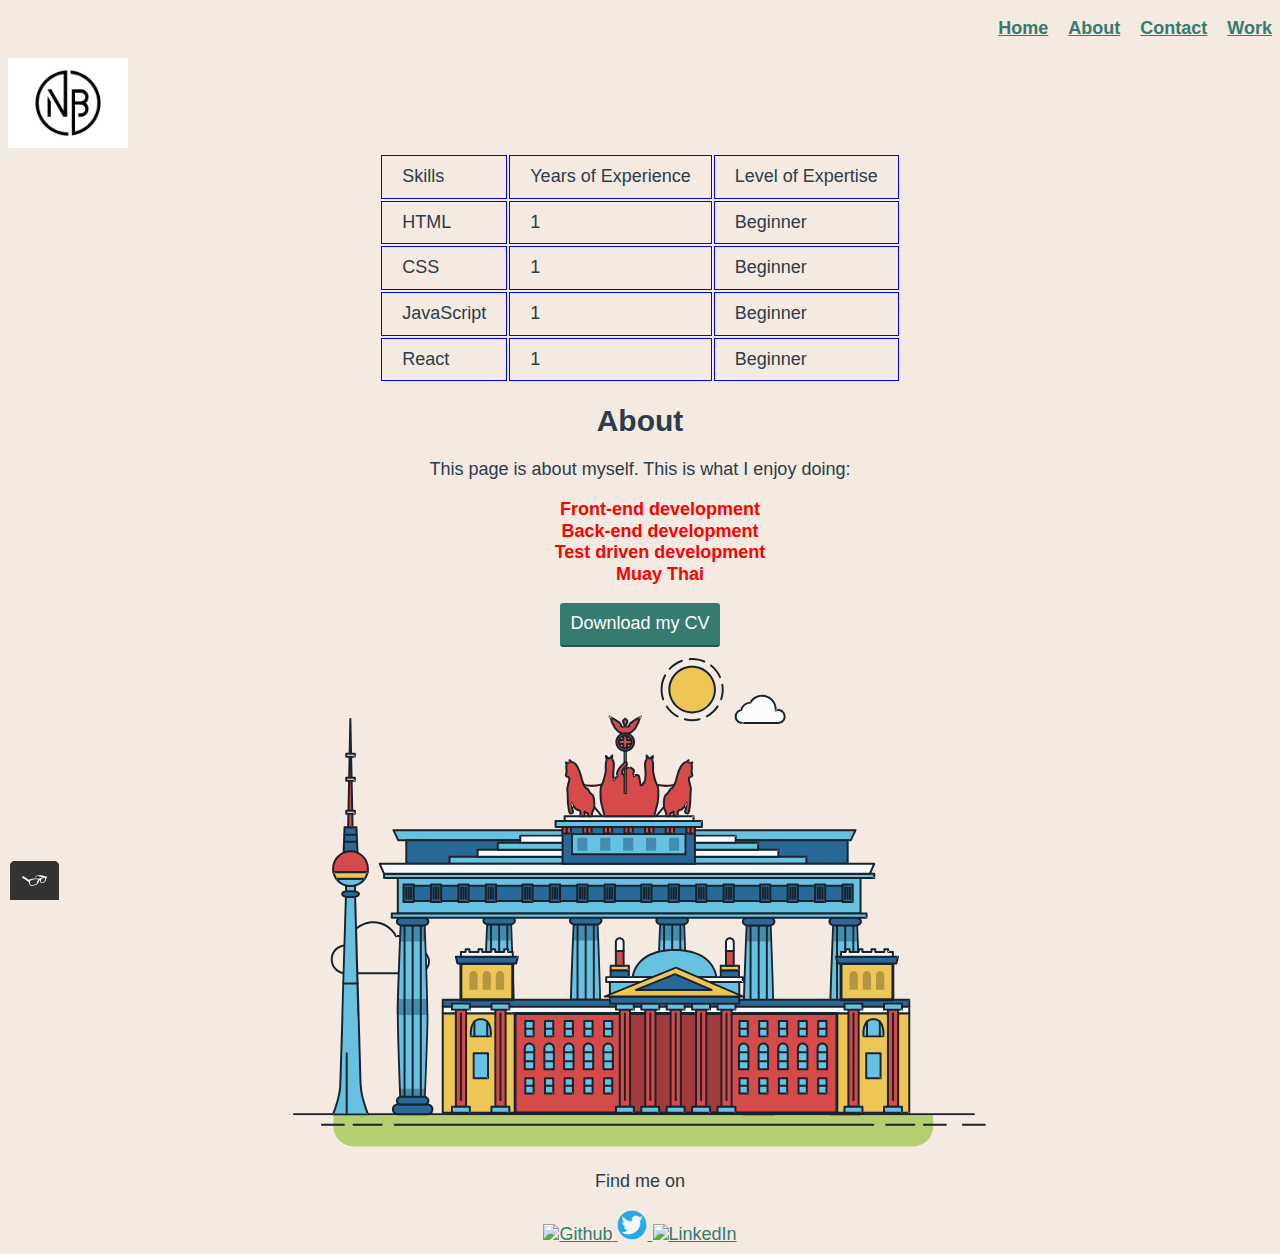
==== about.html @ b5a68466 "final immersion" ====
<!DOCTYPE html>
<html>

<head>
  <title>About</title>

  <link rel="stylesheet" type="text/css" href="css/style.production.css">
  <meta name="viewport" content="width=device-width, initial-scale=1">
</head>

<body>
  <header>
    <div>
      <nav class="main-navigation page-header__item container topBotomBordersOut">

        <ul role="menubar" class="navigation-list">
          <li role="presentation">
            <a href="index.html" role="menuitem" class="navigation-list__item navigation-list__item--active">Home</a>
          </li>
          <li role="presentation">
            <a href="about.html" role="menuitem" class="navigation-list__item">About</a>
          </li>
          <li role="presentation">
            <a href="contact.html" role="menuitem" class="navigation-list__item">Contact</a>
          </li>
          <li role="presentation">
            <a href="work.html" role="menuitem" class="navigation-list__item">Work</a>
          </li>
        </ul>
      </nav>
    </div>
  </header>
  <main>
    <div>
      <img class="top_image" src="images/project x.jpeg" alt="logo" />
    </div>
    <div>
      <div>
        <table class="profile-table">
          <tr>
            <td>Skills</td>
            <td>Years of Experience</td>
            <td>Level of Expertise</td>
          </tr>
          <tr>
            <td>HTML</td>
            <td>1</td>
            <td>Beginner</td>
          </tr>
          <tr>
            <td>CSS</td>
            <td>1</td>
            <td>Beginner</td>
          </tr>
          <tr>
            <td>JavaScript</td>
            <td>1</td>
            <td>Beginner</td>
          </tr>
          <tr>
            <td>React</td>
            <td>1</td>
            <td>Beginner</td>
          </tr>
        </table>
      </div>


      <div>
        <div class="profile-about">
          <h1>About</h1>
          <p>This page is about myself. This is what I enjoy doing:</p>
          <ol class="skills">
            <li>Front-end development</li>
            <li>Back-end development</li>
            <li>Test driven development</li>
            <li> Muay Thai</li>
          </ol>
          <div>
            <a href="https://example.com" target="_blank" class="button" download>Download my CV</a>
          </div>

          <svg id="about-picture" xmlns="http://www.w3.org/2000/svg" class="berlin-illustration" height="500px"
            viewBox="0 0 700 505" xmlns:xlink="http://www.w3.org/1999/xlink">
            <defs>
              <polygon id="a" points=".06 231.917 .06 .929 688.717 .929 688.717 231.917"></polygon>
            </defs>
            <g fill="none" fill-rule="evenodd">
              <g transform="translate(0 241)" class="cloud-front">
                <path fill="#1A232C"
                  d="M87.602,29 L87.602,28 C87.326,28.001 87.103,28.024 86.927,28.033 L86.979,29.031 L87.947,28.78 C85.741,20.282 78.041,14.002 68.852,14 C67.858,14 66.904,14.096 65.98,14.231 L66.125,15.22 L67.019,14.772 C62.626,6.015 53.567,0.001 43.102,0 C29.041,0.002 17.524,10.848 16.443,24.632 L17.44,24.71 L17.606,23.724 C16.803,23.589 15.969,23.5 15.102,23.5 C6.817,23.501 0.102,30.215 0.102,38.5 C0.102,46.785 6.817,53.499 15.102,53.5 L87.602,53.5 C94.644,53.499 100.351,47.792 100.352,40.75 C100.351,33.708 94.644,28.001 87.602,28 L87.602,30 C90.573,30 93.254,31.202 95.203,33.149 C97.15,35.097 98.351,37.778 98.352,40.75 C98.351,43.722 97.15,46.403 95.203,48.351 C93.254,50.298 90.573,51.5 87.602,51.5 L15.102,51.5 C11.509,51.5 8.265,50.046 5.909,47.692 C3.555,45.337 2.102,42.093 2.102,38.5 C2.102,34.907 3.555,31.663 5.909,29.308 C8.265,26.954 11.509,25.5 15.102,25.5 C15.831,25.5 16.553,25.575 17.273,25.697 C17.551,25.743 17.832,25.672 18.055,25.499 C18.277,25.325 18.414,25.07 18.436,24.789 C19.436,12.04 30.094,1.998 43.102,2 C52.786,1.999 61.163,7.564 65.231,15.669 C65.425,16.055 65.842,16.272 66.27,16.21 C67.132,16.084 67.988,16 68.852,16 C77.108,15.998 84.027,21.647 86.011,29.283 C86.13,29.741 86.557,30.054 87.031,30.03 C87.27,30.017 87.457,29.999 87.602,30 L87.602,29"
                  transform="translate(38 36)"></path>
              </g>
              <path fill="#B5CE6F"
                d="M646.484,484.382 C646.484,489.501 644.531,494.62 640.627,498.525 C636.722,502.43 631.603,504.382 626.484,504.382 L60.873,504.382 C55.754,504.382 50.636,502.43 46.731,498.525 C42.826,494.62 40.873,489.501 40.873,484.382 L40.873,471.917 L646.484,471.917 L646.484,484.382">
              </path>
              <polyline fill="#67C2E2"
                points="334.824 185.029 101.449 185.029 106.209 195.08 563.438 195.08 568.2 185.029 334.824 185.029">
              </polyline>
              <path fill="#1A232C"
                d="M334.824,185.029 L334.824,184.029 L101.449,184.029 C101.104,184.029 100.788,184.203 100.604,184.494 C100.42,184.785 100.398,185.146 100.545,185.457 L105.306,195.508 C105.471,195.856 105.824,196.079 106.209,196.079 L563.438,196.079 C563.824,196.079 564.177,195.856 564.342,195.508 L569.104,185.457 C569.251,185.146 569.229,184.785 569.045,184.494 C568.861,184.203 568.544,184.029 568.2,184.029 L334.824,184.029 L334.824,186.029 L566.62,186.029 L562.806,194.08 L106.842,194.08 L103.029,186.029 L334.824,186.029 L334.824,185.029">
              </path>
              <polygon fill="#296997" points="114.416 218.974 560.222 218.974 560.222 195.08 114.416 195.08"></polygon>
              <path fill="#1A232C"
                d="M560.222,218.974 L560.222,217.974 L115.416,217.974 L115.416,196.079 L559.222,196.079 L559.222,218.974 L560.222,218.974 L560.222,217.974 L560.222,218.974 L561.222,218.974 L561.222,195.08 C561.222,194.816 561.115,194.559 560.929,194.372 C560.742,194.186 560.485,194.08 560.222,194.08 L114.416,194.08 C114.152,194.08 113.895,194.186 113.708,194.372 C113.522,194.559 113.416,194.816 113.416,195.08 L113.416,218.974 C113.416,219.237 113.522,219.495 113.708,219.681 C113.895,219.867 114.152,219.974 114.416,219.974 L560.222,219.974 C560.485,219.974 560.742,219.867 560.929,219.681 C561.115,219.495 561.222,219.237 561.222,218.974 L560.222,218.974">
              </path>
              <polygon fill="#67C2E2" points="105.85 269.08 573.225 269.08 573.225 233.398 105.85 233.398"></polygon>
              <path fill="#1A232C"
                d="M573.225,233.398 L573.225,232.398 L105.85,232.398 C105.587,232.398 105.329,232.505 105.143,232.691 C104.957,232.877 104.85,233.134 104.85,233.398 L104.85,269.08 C104.85,269.344 104.957,269.601 105.143,269.788 C105.329,269.974 105.587,270.08 105.85,270.08 L573.225,270.08 C573.488,270.08 573.745,269.974 573.932,269.788 C574.118,269.601 574.225,269.344 574.225,269.08 L574.225,233.398 C574.225,233.134 574.118,232.877 573.932,232.691 C573.745,232.505 573.488,232.398 573.225,232.398 L573.225,233.398 L572.225,233.398 L572.225,268.08 L106.85,268.08 L106.85,234.398 L573.225,234.398 L573.225,233.398 L572.225,233.398 L573.225,233.398">
              </path>
              <polygon fill="#296997" points="116.751 256.508 562.557 256.508 562.557 241.243 116.751 241.243">
              </polygon>
              <path fill="#1A232C"
                d="M562.557,256.508 L562.557,255.508 L117.75,255.508 L117.75,242.243 L561.557,242.243 L561.557,256.508 L562.557,256.508 L562.557,255.508 L562.557,256.508 L563.557,256.508 L563.557,241.243 C563.557,240.979 563.45,240.722 563.264,240.535 C563.078,240.349 562.82,240.243 562.557,240.243 L116.75,240.243 C116.487,240.243 116.23,240.349 116.043,240.535 C115.857,240.722 115.751,240.979 115.751,241.243 L115.751,256.508 C115.751,256.771 115.857,257.029 116.043,257.215 C116.23,257.401 116.487,257.508 116.751,257.508 L562.557,257.508 C562.82,257.508 563.077,257.401 563.264,257.215 C563.45,257.029 563.557,256.771 563.557,256.508 L562.557,256.508">
              </path>
              <polygon fill="#67C2E2" points="158.07 218.974 518.563 218.974 518.563 211.858 158.07 211.858"></polygon>
              <path fill="#1A232C"
                d="M518.563,211.858 L518.563,210.858 L158.07,210.858 C157.807,210.858 157.549,210.964 157.363,211.151 C157.177,211.337 157.07,211.594 157.07,211.858 L157.07,218.974 C157.07,219.237 157.177,219.495 157.363,219.681 C157.549,219.867 157.807,219.974 158.07,219.974 L518.563,219.974 C518.826,219.974 519.083,219.867 519.27,219.681 C519.456,219.495 519.562,219.237 519.562,218.974 L519.562,211.858 C519.562,211.594 519.456,211.337 519.27,211.151 C519.083,210.964 518.826,210.858 518.563,210.858 L518.563,211.858 L517.563,211.858 L517.563,217.974 L159.07,217.974 L159.07,212.858 L518.563,212.858 L518.563,211.858 L517.563,211.858 L518.563,211.858">
              </path>
              <polygon fill="#FBFDFC" points="186.438 211.858 490.194 211.858 490.194 204.741 186.438 204.741">
              </polygon>
              <path fill="#1A232C"
                d="M490.194,204.741 L490.194,203.741 L186.438,203.741 C186.175,203.741 185.917,203.848 185.731,204.034 C185.545,204.221 185.438,204.478 185.438,204.741 L185.438,211.858 C185.438,212.121 185.545,212.379 185.731,212.565 C185.917,212.751 186.175,212.858 186.438,212.858 L490.194,212.858 C490.458,212.858 490.715,212.751 490.902,212.565 C491.088,212.379 491.194,212.121 491.194,211.858 L491.194,204.741 C491.194,204.478 491.088,204.221 490.902,204.034 C490.715,203.848 490.458,203.741 490.194,203.741 L490.194,204.741 L489.194,204.741 L489.194,210.858 L187.438,210.858 L187.438,205.741 L490.194,205.741 L490.194,204.741 L489.194,204.741 L490.194,204.741">
              </path>
              <polygon fill="#67C2E2" points="206.805 204.741 469.828 204.741 469.828 197.624 206.805 197.624">
              </polygon>
              <path fill="#1A232C"
                d="M469.828,197.624 L469.828,196.624 L206.805,196.624 C206.541,196.624 206.284,196.731 206.098,196.917 C205.911,197.103 205.805,197.361 205.805,197.624 L205.805,204.741 C205.805,205.005 205.911,205.262 206.098,205.449 C206.284,205.635 206.541,205.741 206.805,205.741 L469.828,205.741 C470.091,205.741 470.349,205.635 470.535,205.449 C470.722,205.262 470.828,205.005 470.828,204.741 L470.828,197.624 C470.828,197.361 470.722,197.103 470.535,196.917 C470.349,196.731 470.091,196.624 469.828,196.624 L469.828,197.624 L468.828,197.624 L468.828,203.741 L207.805,203.741 L207.805,198.624 L469.828,198.624 L469.828,197.624 L468.828,197.624 L469.828,197.624">
              </path>
              <polygon fill="#FBFDFC" points="229.521 197.624 447.111 197.624 447.111 190.509 229.521 190.509">
              </polygon>
              <path fill="#1A232C"
                d="M447.111,190.509 L447.111,189.509 L229.521,189.509 C229.258,189.509 229,189.616 228.814,189.802 C228.628,189.988 228.521,190.246 228.521,190.509 L228.521,197.624 C228.521,197.888 228.628,198.145 228.814,198.332 C229,198.518 229.258,198.624 229.521,198.624 L447.111,198.624 C447.375,198.624 447.632,198.518 447.818,198.332 C448.005,198.145 448.111,197.888 448.111,197.624 L448.111,190.509 C448.111,190.246 448.005,189.988 447.818,189.802 C447.632,189.616 447.375,189.509 447.111,189.509 L447.111,190.509 L446.111,190.509 L446.111,196.624 L230.521,196.624 L230.521,191.509 L447.111,191.509 L447.111,190.509 L446.111,190.509 L447.111,190.509">
              </path>
              <path fill="#67C2E2"
                d="M135.607,355.447 C135.163,337.766 134.264,313.326 133.648,297.387 C133.274,287.721 133.004,281.18 133.004,281.18 L108.722,281.18 C108.722,281.18 108.452,287.721 108.079,297.387 C107.462,313.326 106.563,337.766 106.119,355.447 C105.953,362.059 105.85,367.732 105.85,371.653 L105.85,371.654 C105.85,386.117 107.243,424.332 108.089,446.189 C108.457,455.706 108.722,462.126 108.722,462.126 L133.004,462.126 C133.004,462.126 133.269,455.706 133.637,446.189 C134.482,424.332 135.876,386.117 135.876,371.654 L135.876,371.653 C135.876,367.732 135.773,362.059 135.607,355.447">
              </path>
              <path fill="#428DAE"
                d="M133.648 297.387L108.079 297.387C108.452 287.721 108.722 281.18 108.722 281.18L133.004 281.18C133.004 281.18 133.274 287.721 133.648 297.387M135.876 371.654L105.85 371.654 105.85 371.653C105.85 367.732 105.953 362.059 106.119 355.447L135.607 355.447C135.773 362.059 135.876 367.732 135.876 371.653L135.876 371.654M133.004 462.126L108.722 462.126C108.722 462.126 108.457 455.706 108.089 446.189L133.637 446.189C133.269 455.706 133.004 462.126 133.004 462.126">
              </path>
              <path fill="#1A232C"
                d="M109.612,461.199 L132.114,461.199 C132.447,453.007 134.949,390.886 134.949,371.653 C134.949,352.42 132.447,290.299 132.114,282.108 L109.612,282.108 C109.279,290.299 106.778,352.42 106.778,371.653 C106.778,390.886 109.279,453.007 109.612,461.199 Z M133.895,463.054 L107.832,463.054 L107.794,462.164 C107.766,461.466 104.922,392.193 104.922,371.653 C104.922,351.114 107.766,281.839 107.794,281.142 L107.832,280.252 L133.895,280.252 L133.931,281.142 C133.96,281.839 136.804,351.114 136.804,371.653 C136.804,392.193 133.96,461.466 133.931,462.164 L133.895,463.054 L133.895,463.054 Z">
              </path>
              <path fill="#1A232C"
                d="M111.638 281.18L111.638 462.126C111.638 462.679 112.086 463.126 112.638 463.126 113.19 463.126 113.638 462.679 113.638 462.126L113.638 281.18C113.638 280.628 113.19 280.18 112.638 280.18 112.086 280.18 111.638 280.628 111.638 281.18M119.863 281.18L119.863 462.126C119.863 462.679 120.311 463.126 120.863 463.126 121.416 463.126 121.863 462.679 121.863 462.126L121.863 281.18C121.863 280.628 121.416 280.18 120.863 280.18 120.311 280.18 119.863 280.628 119.863 281.18M128.088 281.18L128.088 462.126C128.088 462.679 128.536 463.126 129.088 463.126 129.64 463.126 130.088 462.679 130.088 462.126L130.088 281.18C130.088 280.628 129.64 280.18 129.088 280.18 128.536 280.18 128.088 280.628 128.088 281.18">
              </path>
              <path fill="#296997"
                d="M136.79,277.265 C136.79,279.418 134.675,281.18 132.09,281.18 L109.636,281.18 C107.051,281.18 104.936,279.418 104.936,277.265 C104.936,275.111 107.051,273.349 109.636,273.349 L132.09,273.349 C134.675,273.349 136.79,275.111 136.79,277.265">
              </path>
              <path fill="#1A232C"
                d="M136.79,277.265 L135.79,277.265 C135.789,278.005 135.433,278.704 134.769,279.262 C134.109,279.814 133.155,280.181 132.09,280.18 L109.636,280.18 C108.571,280.181 107.617,279.814 106.956,279.262 C106.293,278.704 105.936,278.005 105.936,277.265 C105.936,276.524 106.293,275.825 106.957,275.267 C107.617,274.715 108.571,274.348 109.636,274.349 L132.09,274.349 C133.155,274.348 134.109,274.716 134.769,275.267 C135.433,275.825 135.789,276.524 135.79,277.265 L137.79,277.265 C137.791,275.851 137.09,274.593 136.049,273.731 C135.006,272.863 133.61,272.35 132.09,272.349 L109.636,272.349 C108.116,272.35 106.72,272.863 105.676,273.731 C104.636,274.593 103.935,275.851 103.936,277.265 C103.935,278.678 104.636,279.937 105.677,280.798 C106.72,281.666 108.116,282.179 109.636,282.18 L132.09,282.18 C133.61,282.179 135.006,281.666 136.049,280.798 C137.09,279.937 137.791,278.678 137.79,277.265 L136.79,277.265">
              </path>
              <path fill="#296997"
                d="M140.775,467.217 C140.775,469.803 138.661,471.917 136.076,471.917 L105.65,471.917 C103.065,471.917 100.951,469.803 100.951,467.217 L100.951,466.825 C100.951,464.241 103.065,462.126 105.65,462.126 L136.076,462.126 C138.661,462.126 140.775,464.241 140.775,466.825 L140.775,467.217">
              </path>
              <path fill="#1A232C"
                d="M140.775,467.217 L139.775,467.217 C139.775,468.235 139.361,469.155 138.688,469.83 C138.013,470.503 137.093,470.917 136.076,470.917 L105.65,470.917 C104.633,470.917 103.713,470.504 103.038,469.83 C102.365,469.155 101.951,468.235 101.951,467.217 L101.951,466.825 C101.951,465.808 102.365,464.889 103.038,464.214 C103.713,463.54 104.633,463.127 105.65,463.126 L136.076,463.126 C137.093,463.127 138.013,463.54 138.688,464.214 C139.362,464.889 139.775,465.808 139.775,466.825 L139.775,467.217 L141.775,467.217 L141.775,466.825 C141.772,463.684 139.217,461.13 136.076,461.126 L105.65,461.126 C102.509,461.13 99.955,463.684 99.951,466.825 L99.951,467.217 C99.954,470.36 102.509,472.914 105.65,472.917 L136.076,472.917 C139.217,472.914 141.772,470.36 141.775,467.217 L140.775,467.217">
              </path>
              <path fill="#296997"
                d="M136.79,458.208 C136.79,460.363 134.675,462.126 132.09,462.126 L109.636,462.126 C107.051,462.126 104.936,460.363 104.936,458.208 C104.936,456.057 107.051,454.292 109.636,454.292 L132.09,454.292 C134.675,454.292 136.79,456.057 136.79,458.208">
              </path>
              <path fill="#1A232C"
                d="M136.79,458.208 L135.79,458.208 C135.789,458.949 135.432,459.649 134.769,460.207 C134.108,460.76 133.154,461.128 132.09,461.126 L109.636,461.126 C108.572,461.128 107.617,460.76 106.957,460.207 C106.293,459.649 105.936,458.949 105.936,458.208 C105.936,457.47 106.293,456.77 106.957,456.212 C107.617,455.659 108.572,455.291 109.636,455.292 L132.09,455.292 C133.154,455.291 134.108,455.659 134.769,456.212 C135.433,456.77 135.789,457.47 135.79,458.208 L137.79,458.208 C137.791,456.796 137.09,455.538 136.05,454.675 C135.006,453.808 133.61,453.294 132.09,453.292 L109.636,453.292 C108.115,453.294 106.719,453.808 105.676,454.675 C104.636,455.538 103.935,456.796 103.936,458.208 C103.935,459.622 104.636,460.881 105.676,461.743 C106.72,462.611 108.116,463.125 109.636,463.126 L132.09,463.126 C133.61,463.125 135.006,462.611 136.05,461.743 C137.09,460.881 137.791,459.622 137.79,458.208 L136.79,458.208">
              </path>
              <path fill="#67C2E2"
                d="M572.471,355.447 C572.025,337.766 571.126,313.326 570.51,297.387 C570.137,287.721 569.867,281.18 569.867,281.18 L545.585,281.18 C545.585,281.18 545.315,287.721 544.942,297.387 C544.326,313.326 543.427,337.766 542.981,355.447 C542.815,362.059 542.713,367.732 542.713,371.653 L542.713,371.654 C542.713,386.117 544.107,424.332 544.952,446.189 C545.32,455.706 545.585,462.126 545.585,462.126 L569.867,462.126 C569.867,462.126 570.132,455.706 570.499,446.189 C571.346,424.332 572.739,386.117 572.739,371.654 L572.739,371.653 C572.739,367.732 572.637,362.059 572.471,355.447">
              </path>
              <path fill="#428DAE"
                d="M569.582 297.387L566.951 297.387 566.951 282.108 568.977 282.108C569.063 284.206 569.29 289.841 569.582 297.387M564.951 297.387L545.871 297.387C546.162 289.841 546.39 284.206 546.476 282.108L564.951 282.108 564.951 297.387M571.8 369.187L566.951 369.187 566.951 356.265 571.562 356.265C571.685 361.272 571.771 365.701 571.8 369.187M564.951 369.187L543.653 369.187C543.684 365.512 543.777 360.79 543.912 355.447L553.551 355.447 553.551 356.265 564.951 356.265 564.951 369.187">
              </path>
              <path fill="#1A232C"
                d="M546.476,461.199 L568.977,461.199 C569.31,453.007 571.812,390.886 571.812,371.653 C571.812,352.42 569.31,290.299 568.977,282.108 L546.476,282.108 C546.142,290.299 543.642,352.42 543.642,371.653 C543.642,390.886 546.142,453.007 546.476,461.199 M570.758,463.054 L544.694,463.054 L544.658,462.164 C544.629,461.466 541.785,392.193 541.785,371.653 C541.785,351.114 544.629,281.839 544.658,281.142 L544.694,280.252 L570.758,280.252 L570.795,281.142 C570.823,281.839 573.667,351.114 573.667,371.653 C573.667,392.193 570.823,461.466 570.795,462.164 L570.758,463.054">
              </path>
              <path fill="#1A232C"
                d="M548.501 281.18L548.501 462.126C548.501 462.679 548.949 463.126 549.501 463.126 550.053 463.126 550.501 462.679 550.501 462.126L550.501 281.18C550.501 280.628 550.053 280.18 549.501 280.18 548.949 280.18 548.501 280.628 548.501 281.18M556.727 281.18L556.727 462.126C556.727 462.679 557.174 463.126 557.727 463.126 558.279 463.126 558.727 462.679 558.727 462.126L558.727 281.18C558.727 280.628 558.279 280.18 557.727 280.18 557.174 280.18 556.727 280.628 556.727 281.18M564.951 281.18L564.951 462.126C564.951 462.679 565.399 463.126 565.951 463.126 566.503 463.126 566.951 462.679 566.951 462.126L566.951 281.18C566.951 280.628 566.503 280.18 565.951 280.18 565.399 280.18 564.951 280.628 564.951 281.18">
              </path>
              <path fill="#296997"
                d="M573.653,277.265 C573.653,279.418 571.537,281.18 568.953,281.18 L546.499,281.18 C543.915,281.18 541.799,279.418 541.799,277.265 C541.799,275.111 543.915,273.349 546.499,273.349 L568.953,273.349 C571.537,273.349 573.653,275.111 573.653,277.265">
              </path>
              <path fill="#1A232C"
                d="M573.653,277.265 L572.653,277.265 C572.653,278.005 572.296,278.704 571.632,279.262 C570.972,279.814 570.017,280.181 568.953,280.18 L546.499,280.18 C545.435,280.181 544.48,279.814 543.82,279.262 C543.156,278.704 542.8,278.005 542.799,277.265 C542.8,276.525 543.156,275.825 543.82,275.267 C544.481,274.715 545.435,274.348 546.499,274.349 L568.953,274.349 C570.017,274.348 570.972,274.715 571.632,275.267 C572.296,275.825 572.653,276.525 572.653,277.265 L574.653,277.265 C574.654,275.851 573.953,274.593 572.912,273.731 C571.869,272.863 570.473,272.35 568.953,272.349 L546.499,272.349 C544.979,272.35 543.583,272.863 542.54,273.731 C541.499,274.593 540.798,275.851 540.799,277.265 C540.798,278.679 541.499,279.937 542.54,280.798 C543.583,281.666 544.979,282.179 546.499,282.18 L568.953,282.18 C570.473,282.179 571.869,281.666 572.912,280.798 C573.953,279.937 574.654,278.679 574.653,277.265 L573.653,277.265">
              </path>
              <path fill="#296997"
                d="M577.639,467.217 C577.639,469.803 575.524,471.917 572.938,471.917 L542.514,471.917 C539.929,471.917 537.813,469.803 537.813,467.217 L537.813,466.825 C537.813,464.241 539.929,462.126 542.514,462.126 L572.938,462.126 C575.524,462.126 577.639,464.241 577.639,466.825 L577.639,467.217">
              </path>
              <path fill="#1A232C"
                d="M577.639,467.217 L576.639,467.217 C576.638,468.235 576.225,469.155 575.551,469.83 C574.876,470.503 573.956,470.917 572.938,470.917 L542.514,470.917 C541.497,470.917 540.576,470.503 539.901,469.83 C539.227,469.155 538.814,468.234 538.813,467.217 L538.813,466.825 C538.814,465.808 539.227,464.889 539.901,464.214 C540.576,463.54 541.497,463.127 542.514,463.126 L572.938,463.126 C573.956,463.127 574.876,463.54 575.551,464.214 C576.225,464.888 576.638,465.808 576.639,466.825 L576.639,467.217 L578.639,467.217 L578.639,466.825 C578.635,463.684 576.081,461.13 572.938,461.126 L542.514,461.126 C539.372,461.13 536.817,463.684 536.813,466.825 L536.813,467.217 C536.817,470.36 539.372,472.914 542.514,472.917 L572.938,472.917 C576.081,472.914 578.635,470.359 578.639,467.217 L577.639,467.217">
              </path>
              <path fill="#296997"
                d="M573.653,458.208 C573.653,460.363 571.537,462.126 568.953,462.126 L546.499,462.126 C543.915,462.126 541.799,460.363 541.799,458.208 C541.799,456.057 543.915,454.292 546.499,454.292 L568.953,454.292 C571.537,454.292 573.653,456.057 573.653,458.208">
              </path>
              <path fill="#1A232C"
                d="M573.653,458.208 L572.653,458.208 C572.653,458.949 572.296,459.649 571.632,460.207 C570.971,460.76 570.017,461.128 568.953,461.126 L546.499,461.126 C545.435,461.128 544.481,460.76 543.82,460.207 C543.157,459.649 542.799,458.949 542.799,458.208 C542.799,457.47 543.156,456.77 543.82,456.212 C544.481,455.659 545.435,455.291 546.499,455.292 L568.953,455.292 C570.017,455.291 570.971,455.659 571.632,456.212 C572.296,456.77 572.653,457.47 572.653,458.208 L574.653,458.208 C574.654,456.796 573.953,455.538 572.912,454.675 C571.869,453.808 570.473,453.294 568.953,453.292 L546.499,453.292 C544.979,453.294 543.583,453.808 542.54,454.675 C541.499,455.538 540.798,456.796 540.799,458.208 C540.798,459.622 541.499,460.881 542.54,461.743 C543.583,462.611 544.979,463.125 546.499,463.126 L568.953,463.126 C570.473,463.125 571.869,462.611 572.912,461.743 C573.953,460.881 574.654,459.622 574.653,458.208 L573.653,458.208">
              </path>
              <path fill="#67C2E2"
                d="M485.098,355.447 C484.654,337.766 483.753,313.326 483.137,297.387 C482.764,287.721 482.494,281.18 482.494,281.18 L458.213,281.18 C458.213,281.18 457.942,287.721 457.569,297.387 C456.953,313.326 456.055,337.766 455.608,355.447 C455.443,362.059 455.34,367.732 455.34,371.653 L455.34,371.654 C455.34,386.117 456.733,424.332 457.58,446.189 C457.948,455.706 458.213,462.126 458.213,462.126 L482.494,462.126 C482.494,462.126 482.759,455.706 483.126,446.189 C483.973,424.332 485.366,386.117 485.366,371.654 L485.366,371.653 C485.366,367.732 485.265,362.059 485.098,355.447">
              </path>
              <path fill="#428DAE"
                d="M483.137 297.387L457.569 297.387C457.942 287.721 458.213 281.18 458.213 281.18L482.494 281.18C482.494 281.18 482.764 287.721 483.137 297.387M485.355 369.187L455.351 369.187C455.382 365.502 455.475 360.78 455.608 355.447L485.098 355.447C485.232 360.78 485.325 365.502 485.355 369.187">
              </path>
              <path fill="#1A232C"
                d="M459.103,461.199 L481.605,461.199 C481.938,453.007 484.439,390.886 484.439,371.653 C484.439,352.42 481.938,290.299 481.605,282.108 L459.103,282.108 C458.769,290.299 456.268,352.42 456.268,371.653 C456.268,390.886 458.769,453.007 459.103,461.199 Z M483.386,463.054 L457.321,463.054 L457.285,462.164 C457.256,461.466 454.412,392.193 454.412,371.653 C454.412,351.114 457.256,281.839 457.285,281.142 L457.321,280.252 L483.386,280.252 L483.422,281.142 C483.45,281.839 486.294,351.114 486.294,371.653 C486.294,392.193 483.45,461.466 483.422,462.164 L483.386,463.054 L483.386,463.054 Z">
              </path>
              <path fill="#1A232C"
                d="M461.128 281.18L461.128 462.126C461.128 462.679 461.576 463.126 462.128 463.126 462.68 463.126 463.128 462.679 463.128 462.126L463.128 281.18C463.128 280.628 462.68 280.18 462.128 280.18 461.576 280.18 461.128 280.628 461.128 281.18M469.354 281.18L469.354 462.126C469.354 462.679 469.801 463.126 470.354 463.126 470.906 463.126 471.354 462.679 471.354 462.126L471.354 281.18C471.354 280.628 470.906 280.18 470.354 280.18 469.801 280.18 469.354 280.628 469.354 281.18M477.578 281.18L477.578 462.126C477.578 462.679 478.026 463.126 478.578 463.126 479.13 463.126 479.578 462.679 479.578 462.126L479.578 281.18C479.578 280.628 479.13 280.18 478.578 280.18 478.026 280.18 477.578 280.628 477.578 281.18">
              </path>
              <path fill="#296997"
                d="M486.281,277.265 C486.281,279.418 484.164,281.18 481.58,281.18 L459.126,281.18 C456.542,281.18 454.426,279.418 454.426,277.265 C454.426,275.111 456.542,273.349 459.126,273.349 L481.58,273.349 C484.164,273.349 486.281,275.111 486.281,277.265">
              </path>
              <path fill="#1A232C"
                d="M486.281,277.265 L485.281,277.265 C485.281,278.005 484.924,278.704 484.26,279.262 C483.599,279.814 482.644,280.181 481.58,280.18 L459.126,280.18 C458.062,280.181 457.107,279.814 456.447,279.262 C455.783,278.704 455.427,278.005 455.426,277.265 C455.427,276.525 455.783,275.825 456.447,275.267 C457.108,274.715 458.062,274.348 459.126,274.349 L481.58,274.349 C482.644,274.348 483.599,274.716 484.26,275.268 C484.924,275.825 485.281,276.525 485.281,277.265 L487.281,277.265 C487.282,275.851 486.58,274.593 485.54,273.731 C484.496,272.863 483.1,272.35 481.58,272.349 L459.126,272.349 C457.606,272.35 456.21,272.863 455.167,273.731 C454.126,274.593 453.425,275.851 453.426,277.265 C453.425,278.679 454.126,279.937 455.167,280.798 C456.21,281.666 457.606,282.179 459.126,282.18 L481.58,282.18 C483.1,282.179 484.496,281.666 485.54,280.799 C486.58,279.937 487.282,278.679 487.281,277.265 L486.281,277.265">
              </path>
              <path fill="#296997"
                d="M490.266,467.217 C490.266,469.803 488.151,471.917 485.565,471.917 L455.141,471.917 C452.556,471.917 450.44,469.803 450.44,467.217 L450.44,466.825 C450.44,464.241 452.556,462.126 455.141,462.126 L485.565,462.126 C488.151,462.126 490.266,464.241 490.266,466.825 L490.266,467.217">
              </path>
              <path fill="#1A232C"
                d="M490.266,467.217 L489.266,467.217 C489.265,468.235 488.852,469.155 488.178,469.83 C487.503,470.503 486.583,470.917 485.565,470.917 L455.141,470.917 C454.124,470.917 453.203,470.503 452.528,469.83 C451.854,469.155 451.441,468.234 451.44,467.217 L451.44,466.825 C451.441,465.808 451.854,464.889 452.528,464.214 C453.203,463.54 454.124,463.127 455.141,463.126 L485.565,463.126 C486.583,463.127 487.503,463.54 488.178,464.214 C488.852,464.888 489.265,465.808 489.266,466.825 L489.266,467.217 L491.266,467.217 L491.266,466.825 C491.262,463.684 488.708,461.13 485.565,461.126 L455.141,461.126 C451.999,461.13 449.444,463.684 449.44,466.825 L449.44,467.217 C449.444,470.36 451.999,472.914 455.141,472.917 L485.565,472.917 C488.708,472.914 491.262,470.359 491.266,467.217 L490.266,467.217">
              </path>
              <path fill="#296997"
                d="M486.281,458.208 C486.281,460.363 484.164,462.126 481.58,462.126 L459.126,462.126 C456.542,462.126 454.426,460.363 454.426,458.208 C454.426,456.057 456.542,454.292 459.126,454.292 L481.58,454.292 C484.164,454.292 486.281,456.057 486.281,458.208">
              </path>
              <path fill="#1A232C"
                d="M486.281,458.208 L485.281,458.208 C485.281,458.949 484.923,459.649 484.26,460.207 C483.599,460.76 482.644,461.128 481.58,461.126 L459.126,461.126 C458.062,461.128 457.108,460.76 456.447,460.207 C455.784,459.649 455.427,458.949 455.426,458.208 C455.426,457.47 455.783,456.77 456.447,456.212 C457.108,455.659 458.062,455.291 459.126,455.292 L481.58,455.292 C482.644,455.291 483.598,455.659 484.26,456.212 C484.924,456.77 485.281,457.47 485.281,458.208 L487.281,458.208 C487.282,456.795 486.58,455.538 485.54,454.675 C484.496,453.808 483.1,453.294 481.58,453.292 L459.126,453.292 C457.606,453.294 456.21,453.808 455.167,454.675 C454.126,455.538 453.425,456.796 453.426,458.208 C453.425,459.622 454.126,460.881 455.167,461.743 C456.21,462.611 457.606,463.125 459.126,463.126 L481.58,463.126 C483.1,463.125 484.496,462.611 485.54,461.743 C486.581,460.881 487.282,459.622 487.281,458.208 L486.281,458.208">
              </path>
              <path fill="#67C2E2"
                d="M397.726,354.466 C397.28,336.787 396.381,312.346 395.765,296.407 C395.392,286.742 395.122,280.2 395.122,280.2 L370.84,280.2 C370.84,280.2 370.57,286.742 370.197,296.407 C369.581,312.346 368.682,336.787 368.236,354.466 C368.07,361.078 367.968,366.751 367.968,370.672 L367.968,370.673 C367.968,385.136 369.361,423.352 370.207,445.208 C370.575,454.726 370.84,461.146 370.84,461.146 L395.122,461.146 C395.122,461.146 395.386,454.726 395.754,445.208 C396.601,423.352 397.994,385.136 397.994,370.673 L397.994,370.672 C397.994,366.751 397.892,361.078 397.726,354.466">
              </path>
              <path fill="#428DAE"
                d="M394.837 296.407L392.206 296.407 392.206 281.127 394.233 281.127C394.318 283.225 394.545 288.861 394.837 296.407L394.837 296.407zM383.981 296.407L390.206 296.407 390.206 281.127 383.981 281.127 383.981 296.407zM375.756 296.407L381.98 296.407 381.98 281.127 375.756 281.127 375.756 296.407zM373.756 296.407L371.126 296.407C371.417 288.861 371.645 283.225 371.73 281.127L373.756 281.127 373.756 296.407 373.756 296.407zM397.062 369.187L392.206 369.187 392.206 354.466 396.796 354.466C396.943 360.298 397.041 365.389 397.062 369.187L397.062 369.187zM383.981 369.187L390.206 369.187 390.206 354.466 383.981 354.466 383.981 369.187zM375.756 369.187L381.98 369.187 381.98 354.466 375.756 354.466 375.756 369.187zM373.756 369.187L368.9 369.187C368.921 365.389 369.019 360.298 369.166 354.466L373.756 354.466 373.756 369.187 373.756 369.187z">
              </path>
              <path fill="#1A232C"
                d="M371.73,460.218 L394.233,460.218 C394.565,452.027 397.066,389.906 397.066,370.672 C397.066,351.44 394.565,289.319 394.233,281.127 L371.73,281.127 C371.397,289.319 368.895,351.44 368.895,370.672 C368.895,389.906 371.397,452.027 371.73,460.218 M396.013,462.074 L369.949,462.074 L369.912,461.184 C369.884,460.486 367.04,391.212 367.04,370.672 C367.04,350.133 369.884,280.859 369.912,280.162 L369.949,279.272 L396.013,279.272 L396.05,280.162 C396.078,280.859 398.922,350.133 398.922,370.672 C398.922,391.212 396.078,460.486 396.05,461.184 L396.013,462.074">
              </path>
              <path fill="#1A232C"
                d="M373.756 280.2L373.756 461.146C373.756 461.698 374.203 462.146 374.756 462.146 375.308 462.146 375.756 461.698 375.756 461.146L375.756 280.2C375.756 279.647 375.308 279.2 374.756 279.2 374.203 279.2 373.756 279.647 373.756 280.2M381.98 280.2L381.98 461.146C381.98 461.698 382.428 462.146 382.98 462.146 383.533 462.146 383.981 461.698 383.981 461.146L383.981 280.2C383.981 279.647 383.533 279.2 382.98 279.2 382.428 279.2 381.98 279.647 381.98 280.2M390.206 280.2L390.206 461.146C390.206 461.698 390.654 462.146 391.206 462.146 391.758 462.146 392.206 461.698 392.206 461.146L392.206 280.2C392.206 279.647 391.758 279.2 391.206 279.2 390.654 279.2 390.206 279.647 390.206 280.2">
              </path>
              <path fill="#296997"
                d="M398.908,276.285 C398.908,278.439 396.792,280.2 394.208,280.2 L371.754,280.2 C369.17,280.2 367.053,278.439 367.053,276.285 C367.053,274.13 369.17,272.369 371.754,272.369 L394.208,272.369 C396.792,272.369 398.908,274.13 398.908,276.285">
              </path>
              <path fill="#1A232C"
                d="M398.908,276.285 L397.908,276.285 C397.907,277.025 397.551,277.724 396.887,278.281 C396.227,278.833 395.272,279.201 394.208,279.2 L371.754,279.2 C370.69,279.201 369.735,278.833 369.074,278.281 C368.41,277.724 368.053,277.025 368.053,276.285 C368.053,275.544 368.41,274.845 369.074,274.287 C369.735,273.735 370.69,273.367 371.754,273.369 L394.208,273.369 C395.272,273.367 396.227,273.735 396.887,274.287 C397.551,274.844 397.907,275.544 397.908,276.285 L399.908,276.285 C399.909,274.871 399.208,273.612 398.167,272.75 C397.124,271.883 395.728,271.37 394.208,271.369 L371.754,271.369 C370.234,271.37 368.838,271.883 367.794,272.75 C366.754,273.612 366.052,274.871 366.053,276.285 C366.052,277.699 366.754,278.957 367.795,279.818 C368.838,280.686 370.234,281.198 371.754,281.2 L394.208,281.2 C395.728,281.198 397.123,280.686 398.167,279.818 C399.208,278.957 399.909,277.698 399.908,276.285 L398.908,276.285">
              </path>
              <path fill="#296997"
                d="M402.894,466.237 C402.894,468.823 400.779,470.937 398.193,470.937 L367.768,470.937 C365.183,470.937 363.068,468.823 363.068,466.237 L363.068,465.844 C363.068,463.26 365.183,461.146 367.768,461.146 L398.193,461.146 C400.779,461.146 402.894,463.26 402.894,465.844 L402.894,466.237">
              </path>
              <path fill="#1A232C"
                d="M402.894,466.237 L401.894,466.237 C401.893,467.254 401.48,468.174 400.806,468.849 C400.131,469.523 399.211,469.937 398.193,469.937 L367.768,469.937 C366.751,469.937 365.831,469.523 365.156,468.849 C364.482,468.174 364.069,467.254 364.068,466.237 L364.068,465.844 C364.069,464.828 364.482,463.908 365.156,463.233 C365.831,462.56 366.751,462.146 367.768,462.146 L398.193,462.146 C399.211,462.146 400.131,462.56 400.806,463.233 C401.48,463.908 401.893,464.828 401.894,465.844 L401.894,466.237 L403.894,466.237 L403.894,465.844 C403.89,462.703 401.336,460.15 398.193,460.146 L367.768,460.146 C364.626,460.15 362.072,462.703 362.068,465.844 L362.068,466.237 C362.072,469.379 364.626,471.933 367.768,471.937 L398.193,471.937 C401.336,471.933 403.89,469.379 403.894,466.237 L402.894,466.237">
              </path>
              <path fill="#296997"
                d="M398.908,457.228 C398.908,459.382 396.792,461.146 394.208,461.146 L371.754,461.146 C369.17,461.146 367.053,459.382 367.053,457.228 C367.053,455.077 369.17,453.312 371.754,453.312 L394.208,453.312 C396.792,453.312 398.908,455.077 398.908,457.228">
              </path>
              <path fill="#1A232C"
                d="M398.908,457.228 L397.908,457.228 C397.908,457.968 397.55,458.669 396.887,459.226 C396.226,459.779 395.272,460.147 394.208,460.146 L371.754,460.146 C370.69,460.147 369.736,459.779 369.074,459.226 C368.411,458.668 368.053,457.968 368.053,457.228 C368.053,456.489 368.41,455.789 369.074,455.231 C369.736,454.679 370.69,454.311 371.754,454.312 L394.208,454.312 C395.272,454.311 396.226,454.679 396.887,455.231 C397.551,455.789 397.908,456.489 397.908,457.228 L399.908,457.228 C399.909,455.815 399.208,454.557 398.167,453.695 C397.124,452.827 395.728,452.313 394.208,452.312 L371.754,452.312 C370.234,452.313 368.838,452.827 367.794,453.695 C366.754,454.557 366.052,455.815 366.053,457.228 C366.052,458.642 366.753,459.901 367.794,460.763 C368.838,461.631 370.234,462.145 371.754,462.146 L394.208,462.146 C395.728,462.145 397.124,461.631 398.167,460.763 C399.208,459.9 399.909,458.642 399.908,457.228 L398.908,457.228">
              </path>
              <path fill="#67C2E2"
                d="M310.353,354.466 C309.908,336.787 309.009,312.346 308.393,296.407 C308.019,286.742 307.75,280.2 307.75,280.2 L283.467,280.2 C283.467,280.2 283.198,286.742 282.824,296.407 C282.208,312.346 281.309,336.787 280.864,354.466 C280.698,361.078 280.596,366.751 280.596,370.672 L280.596,370.673 C280.596,385.136 281.989,423.352 282.834,445.208 C283.202,454.726 283.467,461.146 283.467,461.146 L307.75,461.146 C307.75,461.146 308.014,454.726 308.382,445.208 C309.228,423.352 310.622,385.136 310.622,370.673 L310.622,370.672 C310.622,366.751 310.518,361.078 310.353,354.466">
              </path>
              <path fill="#428DAE"
                d="M308.393 296.407L282.824 296.407C283.198 286.742 283.467 280.2 283.467 280.2L307.75 280.2C307.75 280.2 308.019 286.742 308.393 296.407M310.617 369.187L280.6 369.187C280.621 365.377 280.718 360.285 280.864 354.466L310.353 354.466C310.498 360.285 310.596 365.377 310.617 369.187">
              </path>
              <path fill="#1A232C"
                d="M284.357,460.218 L306.86,460.218 C307.193,452.027 309.694,389.906 309.694,370.672 C309.694,351.44 307.193,289.319 306.86,281.127 L284.357,281.127 C284.024,289.319 281.523,351.44 281.523,370.672 C281.523,389.906 284.024,452.027 284.357,460.218 Z M308.639,462.074 L282.576,462.074 L282.54,461.184 C282.511,460.486 279.668,391.212 279.668,370.672 C279.668,350.133 282.511,280.859 282.54,280.162 L282.576,279.272 L308.639,279.272 L308.677,280.162 C308.706,280.859 311.549,350.133 311.549,370.672 C311.549,391.212 308.706,460.486 308.677,461.184 L308.639,462.074 L308.639,462.074 Z">
              </path>
              <path fill="#1A232C"
                d="M286.383 280.2L286.383 461.146C286.383 461.698 286.831 462.146 287.383 462.146 287.936 462.146 288.383 461.698 288.383 461.146L288.383 280.2C288.383 279.647 287.936 279.2 287.383 279.2 286.831 279.2 286.383 279.647 286.383 280.2M294.608 280.2L294.608 461.146C294.608 461.698 295.056 462.146 295.608 462.146 296.161 462.146 296.608 461.698 296.608 461.146L296.608 280.2C296.608 279.647 296.161 279.2 295.608 279.2 295.056 279.2 294.608 279.647 294.608 280.2M302.834 280.2L302.834 461.146C302.834 461.698 303.281 462.146 303.834 462.146 304.386 462.146 304.834 461.698 304.834 461.146L304.834 280.2C304.834 279.647 304.386 279.2 303.834 279.2 303.281 279.2 302.834 279.647 302.834 280.2">
              </path>
              <path fill="#296997"
                d="M311.535,276.285 C311.535,278.439 309.42,280.2 306.836,280.2 L284.381,280.2 C281.797,280.2 279.681,278.439 279.681,276.285 C279.681,274.13 281.797,272.369 284.381,272.369 L306.836,272.369 C309.42,272.369 311.535,274.13 311.535,276.285">
              </path>
              <path fill="#1A232C"
                d="M311.535,276.285 L310.535,276.285 C310.534,277.025 310.177,277.724 309.514,278.282 C308.854,278.833 307.901,279.201 306.836,279.2 L284.381,279.2 C283.316,279.201 282.362,278.833 281.702,278.281 C281.038,277.724 280.681,277.025 280.681,276.285 C280.681,275.544 281.038,274.844 281.702,274.287 C282.362,273.735 283.317,273.367 284.381,273.369 L306.836,273.369 C307.9,273.367 308.854,273.735 309.514,274.287 C310.177,274.844 310.534,275.544 310.535,276.285 L312.535,276.285 C312.535,274.871 311.835,273.613 310.795,272.75 C309.751,271.883 308.356,271.37 306.836,271.369 L284.381,271.369 C282.861,271.37 281.465,271.883 280.422,272.75 C279.381,273.612 278.68,274.871 278.681,276.285 C278.68,277.698 279.381,278.957 280.422,279.818 C281.465,280.686 282.861,281.198 284.381,281.2 L306.836,281.2 C308.356,281.198 309.751,280.685 310.794,279.818 C311.835,278.956 312.535,277.698 312.535,276.285 L311.535,276.285">
              </path>
              <path fill="#296997"
                d="M315.522,466.237 C315.522,468.823 313.407,470.937 310.821,470.937 L280.396,470.937 C277.811,470.937 275.696,468.823 275.696,466.237 L275.696,465.844 C275.696,463.26 277.811,461.146 280.396,461.146 L310.821,461.146 C313.407,461.146 315.522,463.26 315.522,465.844 L315.522,466.237">
              </path>
              <path fill="#1A232C"
                d="M315.522,466.237 L314.522,466.237 C314.521,467.254 314.108,468.174 313.434,468.849 C312.759,469.523 311.838,469.937 310.821,469.937 L280.396,469.937 C279.379,469.937 278.458,469.523 277.783,468.849 C277.11,468.174 276.696,467.254 276.696,466.237 L276.696,465.844 C276.696,464.828 277.11,463.908 277.783,463.233 C278.458,462.56 279.379,462.146 280.396,462.146 L310.821,462.146 C311.838,462.146 312.759,462.56 313.434,463.233 C314.108,463.908 314.521,464.828 314.522,465.844 L314.522,466.237 L316.521,466.237 L316.521,465.844 C316.518,462.703 313.963,460.15 310.821,460.146 L280.396,460.146 C277.254,460.15 274.7,462.703 274.696,465.844 L274.696,466.237 C274.699,469.379 277.254,471.933 280.396,471.937 L310.821,471.937 C313.963,471.933 316.518,469.379 316.521,466.237 L315.522,466.237">
              </path>
              <path fill="#296997"
                d="M311.535,457.228 C311.535,459.382 309.42,461.146 306.836,461.146 L284.381,461.146 C281.797,461.146 279.681,459.382 279.681,457.228 C279.681,455.077 281.797,453.312 284.381,453.312 L306.836,453.312 C309.42,453.312 311.535,455.077 311.535,457.228">
              </path>
              <path fill="#1A232C"
                d="M311.535,457.228 L310.535,457.228 C310.534,457.969 310.177,458.669 309.514,459.227 C308.854,459.779 307.9,460.147 306.836,460.146 L284.381,460.146 C283.317,460.147 282.363,459.779 281.702,459.227 C281.038,458.669 280.681,457.968 280.681,457.228 C280.681,456.489 281.038,455.789 281.702,455.231 C282.363,454.679 283.317,454.311 284.381,454.312 L306.836,454.312 C307.9,454.311 308.854,454.679 309.514,455.231 C310.177,455.789 310.534,456.489 310.535,457.228 L312.535,457.228 C312.535,455.815 311.835,454.558 310.795,453.695 C309.752,452.827 308.356,452.313 306.836,452.312 L284.381,452.312 C282.861,452.313 281.465,452.827 280.422,453.695 C279.381,454.557 278.68,455.815 278.681,457.228 C278.68,458.642 279.381,459.9 280.422,460.763 C281.465,461.631 282.861,462.145 284.381,462.146 L306.836,462.146 C308.356,462.145 309.752,461.631 310.795,460.763 C311.835,459.9 312.535,458.641 312.535,457.228 L311.535,457.228">
              </path>
              <path fill="#67C2E2"
                d="M222.981,354.466 C222.535,336.787 221.636,312.346 221.02,296.407 C220.647,286.742 220.377,280.2 220.377,280.2 L196.094,280.2 C196.094,280.2 195.825,286.742 195.452,296.407 C194.835,312.346 193.936,336.787 193.491,354.466 C193.325,361.078 193.223,366.751 193.223,370.672 L193.223,370.673 C193.223,385.136 194.616,423.352 195.462,445.208 C195.83,454.726 196.094,461.146 196.094,461.146 L220.377,461.146 C220.377,461.146 220.642,454.726 221.009,445.208 C221.855,423.352 223.249,385.136 223.249,370.673 L223.249,370.672 C223.249,366.751 223.146,361.078 222.981,354.466">
              </path>
              <path fill="#428DAE"
                d="M220.091 296.407L209.236 296.407 209.236 281.127 219.487 281.127C219.573 283.225 219.8 288.861 220.091 296.407L220.091 296.407zM201.011 296.407L207.236 296.407 207.236 281.127 201.011 281.127 201.011 296.407zM199.011 296.407L196.381 296.407C196.672 288.861 196.899 283.225 196.985 281.127L199.011 281.127 199.011 296.407 199.011 296.407zM222.317 369.187L209.236 369.187 209.236 356.265 221.923 356.265 221.923 354.466 222.051 354.466C222.198 360.298 222.296 365.389 222.317 369.187L222.317 369.187zM201.011 369.187L207.236 369.187 207.236 356.265 201.011 356.265 201.011 369.187zM199.011 369.187L194.155 369.187C194.174 365.784 194.255 361.345 194.377 356.265L199.011 356.265 199.011 369.187 199.011 369.187z">
              </path>
              <path fill="#1A232C"
                d="M196.985,460.218 L219.487,460.218 C219.82,452.027 222.321,389.906 222.321,370.672 C222.321,351.44 219.82,289.319 219.487,281.127 L196.985,281.127 C196.651,289.319 194.151,351.44 194.151,370.672 C194.151,389.906 196.651,452.027 196.985,460.218 M221.267,462.074 L195.204,462.074 L195.167,461.184 C195.138,460.486 192.295,391.212 192.295,370.672 C192.295,350.133 195.138,280.859 195.167,280.162 L195.204,279.272 L221.267,279.272 L221.305,280.162 C221.334,280.859 224.177,350.133 224.177,370.672 C224.177,391.212 221.334,460.486 221.305,461.184 L221.267,462.074">
              </path>
              <path fill="#1A232C"
                d="M199.011 280.2L199.011 461.146C199.011 461.698 199.458 462.146 200.011 462.146 200.563 462.146 201.011 461.698 201.011 461.146L201.011 280.2C201.011 279.647 200.563 279.2 200.011 279.2 199.458 279.2 199.011 279.647 199.011 280.2M207.236 280.2L207.236 461.146C207.236 461.698 207.684 462.146 208.236 462.146 208.788 462.146 209.236 461.698 209.236 461.146L209.236 280.2C209.236 279.647 208.788 279.2 208.236 279.2 207.684 279.2 207.236 279.647 207.236 280.2M215.461 280.2L215.461 461.146C215.461 461.698 215.909 462.146 216.461 462.146 217.013 462.146 217.461 461.698 217.461 461.146L217.461 280.2C217.461 279.647 217.013 279.2 216.461 279.2 215.909 279.2 215.461 279.647 215.461 280.2">
              </path>
              <path fill="#296997"
                d="M224.162,276.285 C224.162,278.439 222.047,280.2 219.463,280.2 L197.008,280.2 C194.424,280.2 192.308,278.439 192.308,276.285 C192.308,274.13 194.424,272.369 197.008,272.369 L219.463,272.369 C222.047,272.369 224.162,274.13 224.162,276.285">
              </path>
              <path fill="#1A232C"
                d="M224.162,276.285 L223.162,276.285 C223.161,277.025 222.805,277.724 222.142,278.282 C221.482,278.833 220.528,279.201 219.463,279.2 L197.008,279.2 C195.944,279.201 194.99,278.833 194.329,278.281 C193.665,277.724 193.308,277.025 193.308,276.285 C193.308,275.544 193.665,274.845 194.329,274.287 C194.99,273.735 195.944,273.367 197.008,273.369 L219.463,273.369 C220.528,273.367 221.481,273.735 222.142,274.287 C222.805,274.844 223.161,275.544 223.162,276.285 L225.162,276.285 C225.163,274.871 224.462,273.613 223.422,272.75 C222.379,271.883 220.983,271.37 219.463,271.369 L197.008,271.369 C195.489,271.37 194.093,271.883 193.049,272.75 C192.008,273.612 191.307,274.871 191.308,276.285 C191.307,277.698 192.008,278.957 193.049,279.818 C194.093,280.686 195.489,281.198 197.008,281.2 L219.463,281.2 C220.983,281.198 222.379,280.686 223.422,279.818 C224.462,278.956 225.163,277.698 225.162,276.285 L224.162,276.285">
              </path>
              <path fill="#296997"
                d="M228.149,466.237 C228.149,468.823 226.034,470.937 223.448,470.937 L193.022,470.937 C190.438,470.937 188.323,468.823 188.323,466.237 L188.323,465.844 C188.323,463.26 190.438,461.146 193.022,461.146 L223.448,461.146 C226.034,461.146 228.149,463.26 228.149,465.844 L228.149,466.237">
              </path>
              <path fill="#1A232C"
                d="M228.149,466.237 L227.149,466.237 C227.149,467.254 226.735,468.174 226.061,468.849 C225.386,469.523 224.466,469.937 223.448,469.937 L193.022,469.937 C192.006,469.937 191.086,469.523 190.411,468.849 C189.737,468.174 189.324,467.254 189.323,466.237 L189.323,465.844 C189.324,464.828 189.737,463.908 190.411,463.233 C191.086,462.56 192.006,462.146 193.022,462.146 L223.448,462.146 C224.466,462.146 225.386,462.56 226.061,463.233 C226.735,463.908 227.149,464.828 227.149,465.844 L227.149,466.237 L229.149,466.237 L229.149,465.844 C229.145,462.703 226.59,460.15 223.448,460.146 L193.022,460.146 C189.881,460.15 187.327,462.703 187.323,465.844 L187.323,466.237 C187.327,469.379 189.881,471.933 193.022,471.937 L223.448,471.937 C226.59,471.933 229.145,469.379 229.149,466.237 L228.149,466.237">
              </path>
              <path fill="#296997"
                d="M224.162,457.228 C224.162,459.382 222.047,461.146 219.463,461.146 L197.008,461.146 C194.424,461.146 192.308,459.382 192.308,457.228 C192.308,455.077 194.424,453.312 197.008,453.312 L219.463,453.312 C222.047,453.312 224.162,455.077 224.162,457.228">
              </path>
              <path fill="#1A232C"
                d="M224.162,457.228 L223.162,457.228 C223.161,457.969 222.805,458.669 222.141,459.227 C221.481,459.779 220.527,460.147 219.463,460.146 L197.008,460.146 C195.944,460.147 194.99,459.779 194.329,459.227 C193.665,458.669 193.308,457.968 193.308,457.228 C193.308,456.489 193.665,455.789 194.329,455.231 C194.99,454.679 195.945,454.311 197.008,454.312 L219.463,454.312 C220.527,454.311 221.481,454.679 222.141,455.231 C222.805,455.789 223.161,456.489 223.162,457.228 L225.162,457.228 C225.163,455.815 224.462,454.557 223.422,453.695 C222.379,452.827 220.984,452.313 219.463,452.312 L197.008,452.312 C195.488,452.313 194.092,452.827 193.049,453.695 C192.008,454.557 191.307,455.815 191.308,457.228 C191.307,458.642 192.008,459.9 193.049,460.763 C194.092,461.631 195.488,462.145 197.008,462.146 L219.463,462.146 C220.983,462.145 222.379,461.631 223.422,460.763 C224.462,459.9 225.163,458.641 225.162,457.228 L224.162,457.228">
              </path>
              <polygon fill="#67C2E2" points="99.774 273.349 579.301 273.349 579.301 269.08 99.774 269.08"></polygon>
              <path fill="#1A232C"
                d="M579.301,273.349 L579.301,272.349 L100.774,272.349 L100.774,270.08 L578.301,270.08 L578.301,273.349 L579.301,273.349 L579.301,272.349 L579.301,273.349 L580.301,273.349 L580.301,269.08 C580.301,268.817 580.194,268.56 580.008,268.373 C579.822,268.187 579.564,268.08 579.301,268.08 L99.774,268.08 C99.511,268.08 99.254,268.187 99.067,268.373 C98.881,268.56 98.774,268.817 98.774,269.08 L98.774,273.349 C98.774,273.612 98.881,273.87 99.067,274.056 C99.254,274.242 99.511,274.349 99.774,274.349 L579.301,274.349 C579.564,274.349 579.822,274.242 580.008,274.056 C580.194,273.87 580.301,273.612 580.301,273.349 L579.301,273.349">
              </path>
              <polygon fill="#67C2E2" points="92.01 233.398 587.064 233.398 587.064 229.131 92.01 229.131"></polygon>
              <path fill="#1A232C"
                d="M587.064,233.398 L587.064,232.398 L93.01,232.398 L93.01,230.131 L586.064,230.131 L586.064,233.398 L587.064,233.398 L587.064,232.398 L587.064,233.398 L588.064,233.398 L588.064,229.131 C588.064,228.868 587.958,228.61 587.772,228.424 C587.585,228.238 587.328,228.131 587.064,228.131 L92.01,228.131 C91.746,228.131 91.489,228.238 91.303,228.424 C91.116,228.61 91.01,228.868 91.01,229.131 L91.01,233.398 C91.01,233.661 91.117,233.919 91.303,234.105 C91.489,234.291 91.746,234.398 92.01,234.398 L587.064,234.398 C587.328,234.398 587.585,234.291 587.771,234.105 C587.958,233.919 588.064,233.661 588.064,233.398 L587.064,233.398">
              </path>
              <polyline fill="#FBFDFC"
                points="337.318 218.974 87.572 218.974 92.01 229.131 582.626 229.131 587.064 218.974 337.318 218.974">
              </polyline>
              <path fill="#1A232C"
                d="M337.318,218.974 L337.318,217.974 L87.572,217.974 C87.235,217.974 86.92,218.144 86.736,218.426 C86.551,218.709 86.521,219.065 86.656,219.374 L91.093,229.532 C91.253,229.896 91.612,230.131 92.01,230.131 L582.626,230.131 C583.024,230.131 583.383,229.897 583.542,229.532 L587.981,219.374 C588.116,219.065 588.086,218.709 587.901,218.426 C587.716,218.144 587.402,217.974 587.064,217.974 L337.318,217.974 L337.318,219.974 L585.536,219.974 L581.972,228.131 L92.664,228.131 L89.1,219.974 L337.318,219.974 L337.318,218.974">
              </path>
              <polygon fill="#296997" points="272.283 218.974 405.943 218.974 405.943 181.701 272.283 181.701">
              </polygon>
              <path fill="#1A232C"
                d="M405.943,218.974 L405.943,217.974 L273.283,217.974 L273.283,182.701 L404.943,182.701 L404.943,218.974 L405.943,218.974 L405.943,217.974 L405.943,218.974 L406.943,218.974 L406.943,181.701 C406.943,181.437 406.837,181.18 406.65,180.993 C406.464,180.807 406.207,180.701 405.943,180.701 L272.283,180.701 C272.02,180.701 271.762,180.807 271.576,180.993 C271.39,181.18 271.283,181.437 271.283,181.701 L271.283,218.974 C271.283,219.237 271.39,219.495 271.576,219.681 C271.762,219.867 272.02,219.974 272.283,219.974 L405.943,219.974 C406.207,219.974 406.464,219.867 406.65,219.681 C406.837,219.495 406.943,219.237 406.943,218.974 L405.943,218.974">
              </path>
              <polygon fill="#67C2E2" points="281.833 209.312 396.393 209.312 396.393 188.946 281.833 188.946">
              </polygon>
              <polygon fill="#428DAE" points="287.111 205.753 297.328 205.753 297.328 192.749 287.111 192.749">
              </polygon>
              <polygon fill="#428DAE" points="310.284 205.753 320.501 205.753 320.501 192.749 310.284 192.749">
              </polygon>
              <polygon fill="#428DAE" points="333.457 205.753 343.673 205.753 343.673 192.749 333.457 192.749">
              </polygon>
              <polygon fill="#428DAE" points="356.63 205.753 366.847 205.753 366.847 192.749 356.63 192.749"></polygon>
              <polygon fill="#428DAE" points="379.804 205.753 390.02 205.753 390.02 192.749 379.804 192.749"></polygon>
              <path fill="#1A232C"
                d="M282.761,208.384 L395.465,208.384 L395.465,189.873 L282.761,189.873 L282.761,208.384 Z M280.905,210.24 L397.32,210.24 L397.32,188.018 L280.905,188.018 L280.905,210.24 Z">
              </path>
              <polygon fill="#D64A4A" points="272.283 188.359 276.48 188.359 276.48 181.701 272.283 181.701"></polygon>
              <path fill="#1A232C"
                d="M276.48,188.359 L276.48,187.359 L273.283,187.359 L273.283,182.701 L275.48,182.701 L275.48,188.359 L276.48,188.359 L276.48,187.359 L276.48,188.359 L277.48,188.359 L277.48,181.701 C277.48,181.437 277.374,181.18 277.188,180.993 C277.001,180.807 276.744,180.701 276.48,180.701 L272.283,180.701 C272.02,180.701 271.762,180.807 271.576,180.993 C271.39,181.18 271.283,181.437 271.283,181.701 L271.283,188.359 C271.283,188.622 271.39,188.88 271.576,189.066 C271.762,189.252 272.02,189.359 272.283,189.359 L276.48,189.359 C276.744,189.359 277.001,189.252 277.188,189.066 C277.374,188.88 277.48,188.622 277.48,188.359 L276.48,188.359">
              </path>
              <polygon fill="#D64A4A" points="276.48 188.359 280.678 188.359 280.678 181.701 276.48 181.701"></polygon>
              <path fill="#1A232C"
                d="M280.678,188.359 L280.678,187.359 L277.48,187.359 L277.48,182.701 L279.678,182.701 L279.678,188.359 L280.678,188.359 L280.678,187.359 L280.678,188.359 L281.678,188.359 L281.678,181.701 C281.678,181.437 281.571,181.18 281.385,180.993 C281.199,180.807 280.941,180.701 280.678,180.701 L276.48,180.701 C276.217,180.701 275.96,180.807 275.773,180.993 C275.587,181.18 275.48,181.437 275.48,181.701 L275.48,188.359 C275.48,188.622 275.587,188.88 275.773,189.066 C275.96,189.252 276.217,189.359 276.48,189.359 L280.678,189.359 C280.941,189.359 281.199,189.252 281.385,189.066 C281.571,188.88 281.678,188.622 281.678,188.359 L280.678,188.359">
              </path>
              <polygon fill="#D64A4A" points="293.13 188.359 297.328 188.359 297.328 181.701 293.13 181.701"></polygon>
              <path fill="#1A232C"
                d="M297.328,188.359 L297.328,187.359 L294.13,187.359 L294.13,182.701 L296.328,182.701 L296.328,188.359 L297.328,188.359 L297.328,187.359 L297.328,188.359 L298.328,188.359 L298.328,181.701 C298.328,181.437 298.221,181.18 298.035,180.993 C297.849,180.807 297.591,180.701 297.328,180.701 L293.13,180.701 C292.867,180.701 292.609,180.807 292.423,180.993 C292.237,181.18 292.13,181.437 292.13,181.701 L292.13,188.359 C292.13,188.622 292.237,188.88 292.423,189.066 C292.609,189.252 292.867,189.359 293.13,189.359 L297.328,189.359 C297.591,189.359 297.849,189.252 298.035,189.066 C298.221,188.88 298.328,188.622 298.328,188.359 L297.328,188.359">
              </path>
              <polygon fill="#D64A4A" points="297.328 188.359 301.524 188.359 301.524 181.701 297.328 181.701">
              </polygon>
              <path fill="#1A232C"
                d="M301.524,188.359 L301.524,187.359 L298.328,187.359 L298.328,182.701 L300.524,182.701 L300.524,188.359 L301.524,188.359 L301.524,187.359 L301.524,188.359 L302.524,188.359 L302.524,181.701 C302.524,181.437 302.418,181.18 302.232,180.993 C302.045,180.807 301.788,180.701 301.524,180.701 L297.328,180.701 C297.064,180.701 296.807,180.807 296.621,180.993 C296.434,181.18 296.328,181.437 296.328,181.701 L296.328,188.359 C296.328,188.622 296.434,188.88 296.621,189.066 C296.807,189.252 297.064,189.359 297.328,189.359 L301.524,189.359 C301.788,189.359 302.045,189.252 302.232,189.066 C302.418,188.88 302.524,188.622 302.524,188.359 L301.524,188.359">
              </path>
              <polygon fill="#D64A4A" points="313.977 188.359 318.175 188.359 318.175 181.701 313.977 181.701">
              </polygon>
              <path fill="#1A232C"
                d="M318.175,188.359 L318.175,187.359 L314.977,187.359 L314.977,182.701 L317.175,182.701 L317.175,188.359 L318.175,188.359 L318.175,187.359 L318.175,188.359 L319.175,188.359 L319.175,181.701 C319.175,181.437 319.068,181.18 318.882,180.993 C318.696,180.807 318.438,180.701 318.175,180.701 L313.977,180.701 C313.714,180.701 313.456,180.807 313.27,180.993 C313.084,181.18 312.977,181.437 312.977,181.701 L312.977,188.359 C312.977,188.622 313.084,188.88 313.27,189.066 C313.456,189.252 313.714,189.359 313.977,189.359 L318.175,189.359 C318.438,189.359 318.696,189.252 318.882,189.066 C319.068,188.88 319.175,188.622 319.175,188.359 L318.175,188.359">
              </path>
              <polygon fill="#D64A4A" points="318.175 188.359 322.372 188.359 322.372 181.701 318.175 181.701">
              </polygon>
              <path fill="#1A232C"
                d="M322.372,188.359 L322.372,187.359 L319.175,187.359 L319.175,182.701 L321.372,182.701 L321.372,188.359 L322.372,188.359 L322.372,187.359 L322.372,188.359 L323.372,188.359 L323.372,181.701 C323.372,181.437 323.265,181.18 323.079,180.993 C322.893,180.807 322.635,180.701 322.372,180.701 L318.175,180.701 C317.911,180.701 317.654,180.807 317.468,180.993 C317.281,181.18 317.175,181.437 317.175,181.701 L317.175,188.359 C317.175,188.622 317.282,188.88 317.468,189.066 C317.654,189.252 317.911,189.359 318.175,189.359 L322.372,189.359 C322.635,189.359 322.892,189.252 323.079,189.066 C323.265,188.88 323.372,188.622 323.372,188.359 L322.372,188.359">
              </path>
              <polygon fill="#D64A4A" points="334.824 188.359 339.022 188.359 339.022 181.701 334.824 181.701">
              </polygon>
              <path fill="#1A232C"
                d="M339.022,188.359 L339.022,187.359 L335.824,187.359 L335.824,182.701 L338.021,182.701 L338.022,188.359 L339.022,188.359 L339.022,187.359 L339.022,188.359 L340.021,188.359 L340.021,181.701 C340.021,181.437 339.915,181.18 339.729,180.993 C339.542,180.807 339.285,180.701 339.022,180.701 L334.824,180.701 C334.561,180.701 334.303,180.807 334.117,180.993 C333.931,181.18 333.824,181.437 333.824,181.701 L333.824,188.359 C333.824,188.622 333.931,188.88 334.117,189.066 C334.303,189.252 334.561,189.359 334.824,189.359 L339.022,189.359 C339.285,189.359 339.542,189.252 339.729,189.066 C339.915,188.88 340.021,188.622 340.021,188.359 L339.022,188.359">
              </path>
              <polygon fill="#D64A4A" points="339.022 188.359 343.219 188.359 343.219 181.701 339.022 181.701">
              </polygon>
              <path fill="#1A232C"
                d="M343.219,188.359 L343.219,187.359 L340.021,187.359 L340.021,182.701 L342.219,182.701 L342.219,188.359 L343.219,188.359 L343.219,187.359 L343.219,188.359 L344.219,188.359 L344.219,181.701 C344.219,181.437 344.112,181.18 343.926,180.993 C343.74,180.807 343.482,180.701 343.219,180.701 L339.022,180.701 C338.758,180.701 338.501,180.807 338.314,180.993 C338.128,181.18 338.022,181.437 338.022,181.701 L338.022,188.359 C338.022,188.622 338.128,188.88 338.314,189.066 C338.501,189.252 338.758,189.359 339.022,189.359 L343.219,189.359 C343.482,189.359 343.74,189.252 343.926,189.066 C344.112,188.88 344.219,188.622 344.219,188.359 L343.219,188.359">
              </path>
              <polygon fill="#D64A4A" points="355.671 188.359 359.868 188.359 359.868 181.701 355.671 181.701">
              </polygon>
              <path fill="#1A232C"
                d="M359.868,188.359 L359.868,187.359 L356.671,187.359 L356.671,182.701 L358.868,182.701 L358.868,188.359 L359.868,188.359 L359.868,187.359 L359.868,188.359 L360.868,188.359 L360.868,181.701 C360.868,181.437 360.762,181.18 360.575,180.993 C360.389,180.807 360.132,180.701 359.868,180.701 L355.671,180.701 C355.408,180.701 355.15,180.807 354.964,180.993 C354.778,181.18 354.671,181.437 354.671,181.701 L354.671,188.359 C354.671,188.622 354.778,188.88 354.964,189.066 C355.15,189.252 355.408,189.359 355.671,189.359 L359.868,189.359 C360.132,189.359 360.389,189.252 360.575,189.066 C360.762,188.88 360.868,188.622 360.868,188.359 L359.868,188.359">
              </path>
              <polygon fill="#D64A4A" points="359.868 188.359 364.065 188.359 364.065 181.701 359.868 181.701">
              </polygon>
              <path fill="#1A232C"
                d="M364.065,188.359 L364.065,187.359 L360.868,187.359 L360.868,182.701 L363.065,182.701 L363.065,188.359 L364.065,188.359 L364.065,187.359 L364.065,188.359 L365.065,188.359 L365.065,181.701 C365.065,181.437 364.959,181.18 364.773,180.993 C364.586,180.807 364.329,180.701 364.065,180.701 L359.868,180.701 C359.605,180.701 359.347,180.807 359.161,180.993 C358.975,181.18 358.868,181.437 358.868,181.701 L358.868,188.359 C358.868,188.622 358.975,188.88 359.161,189.066 C359.347,189.252 359.605,189.359 359.868,189.359 L364.065,189.359 C364.329,189.359 364.586,189.252 364.773,189.066 C364.959,188.88 365.065,188.622 365.065,188.359 L364.065,188.359">
              </path>
              <polygon fill="#D64A4A" points="376.518 188.359 380.715 188.359 380.715 181.701 376.518 181.701">
              </polygon>
              <path fill="#1A232C"
                d="M380.715,188.359 L380.715,187.359 L377.518,187.359 L377.518,182.701 L379.715,182.701 L379.715,188.359 L380.715,188.359 L380.715,187.359 L380.715,188.359 L381.715,188.359 L381.715,181.701 C381.715,181.437 381.608,181.18 381.422,180.993 C381.236,180.807 380.978,180.701 380.715,180.701 L376.518,180.701 C376.254,180.701 375.997,180.807 375.81,180.993 C375.624,181.18 375.518,181.437 375.518,181.701 L375.518,188.359 C375.518,188.622 375.624,188.88 375.81,189.066 C375.997,189.252 376.254,189.359 376.518,189.359 L380.715,189.359 C380.978,189.359 381.236,189.252 381.422,189.066 C381.608,188.88 381.715,188.622 381.715,188.359 L380.715,188.359">
              </path>
              <polygon fill="#D64A4A" points="380.715 188.359 384.912 188.359 384.912 181.701 380.715 181.701">
              </polygon>
              <path fill="#1A232C"
                d="M384.912,188.359 L384.912,187.359 L381.715,187.359 L381.715,182.701 L383.912,182.701 L383.912,188.359 L384.912,188.359 L384.912,187.359 L384.912,188.359 L385.912,188.359 L385.912,181.701 C385.912,181.437 385.805,181.18 385.619,180.993 C385.433,180.807 385.175,180.701 384.912,180.701 L380.715,180.701 C380.452,180.701 380.194,180.807 380.008,180.993 C379.822,181.18 379.715,181.437 379.715,181.701 L379.715,188.359 C379.715,188.622 379.822,188.88 380.008,189.066 C380.194,189.252 380.452,189.359 380.715,189.359 L384.912,189.359 C385.175,189.359 385.433,189.252 385.619,189.066 C385.805,188.88 385.912,188.622 385.912,188.359 L384.912,188.359">
              </path>
              <polygon fill="#D64A4A" points="397.364 188.359 401.561 188.359 401.561 181.701 397.364 181.701">
              </polygon>
              <path fill="#1A232C"
                d="M401.561,188.359 L401.561,187.359 L398.364,187.359 L398.364,182.701 L400.561,182.701 L400.561,188.359 L401.561,188.359 L401.561,187.359 L401.561,188.359 L402.561,188.359 L402.561,181.701 C402.561,181.437 402.454,181.18 402.268,180.993 C402.081,180.807 401.824,180.701 401.561,180.701 L397.364,180.701 C397.101,180.701 396.843,180.807 396.657,180.993 C396.471,181.18 396.364,181.437 396.364,181.701 L396.364,188.359 C396.364,188.622 396.471,188.88 396.657,189.066 C396.843,189.252 397.101,189.359 397.364,189.359 L401.561,189.359 C401.824,189.359 402.081,189.252 402.268,189.066 C402.454,188.88 402.561,188.622 402.561,188.359 L401.561,188.359">
              </path>
              <polygon fill="#D64A4A" points="401.561 188.359 405.759 188.359 405.759 181.701 401.561 181.701">
              </polygon>
              <path fill="#1A232C"
                d="M405.759,188.359 L405.759,187.359 L402.561,187.359 L402.561,182.701 L404.759,182.701 L404.759,188.359 L405.759,188.359 L405.759,187.359 L405.759,188.359 L406.759,188.359 L406.759,181.701 C406.759,181.437 406.652,181.18 406.466,180.993 C406.28,180.807 406.022,180.701 405.759,180.701 L401.561,180.701 C401.297,180.701 401.04,180.807 400.853,180.993 C400.667,181.18 400.561,181.437 400.561,181.701 L400.561,188.359 C400.561,188.622 400.667,188.88 400.853,189.066 C401.04,189.252 401.297,189.359 401.561,189.359 L405.759,189.359 C406.022,189.359 406.28,189.252 406.466,189.066 C406.652,188.88 406.759,188.622 406.759,188.359 L405.759,188.359">
              </path>
              <polygon fill="#67C2E2" points="265.221 181.701 413.006 181.701 413.006 175.695 265.221 175.695">
              </polygon>
              <path fill="#1A232C"
                d="M413.006,175.695 L413.006,174.695 L265.221,174.695 C264.957,174.695 264.7,174.801 264.514,174.988 C264.327,175.174 264.221,175.431 264.221,175.695 L264.221,181.701 C264.221,181.964 264.327,182.221 264.514,182.408 C264.7,182.594 264.957,182.701 265.221,182.701 L413.006,182.701 C413.269,182.701 413.527,182.594 413.713,182.408 C413.899,182.221 414.006,181.964 414.006,181.701 L414.006,175.695 C414.006,175.431 413.899,175.174 413.713,174.988 C413.527,174.801 413.269,174.695 413.006,174.695 L413.006,175.695 L412.006,175.695 L412.006,180.701 L266.221,180.701 L266.221,176.695 L413.006,176.695 L413.006,175.695 L412.006,175.695 L413.006,175.695">
              </path>
              <polygon fill="#FBFDFC" points="274.382 175.695 404.506 175.695 404.506 170.979 274.382 170.979">
              </polygon>
              <path fill="#1A232C"
                d="M404.506,170.979 L404.506,169.979 L274.382,169.979 C274.119,169.979 273.861,170.086 273.675,170.272 C273.489,170.458 273.382,170.716 273.382,170.979 L273.382,175.695 C273.382,175.958 273.489,176.216 273.675,176.402 C273.861,176.588 274.119,176.695 274.382,176.695 L404.506,176.695 C404.769,176.695 405.027,176.588 405.213,176.402 C405.399,176.216 405.506,175.958 405.506,175.695 L405.506,170.979 C405.506,170.716 405.399,170.458 405.213,170.272 C405.027,170.086 404.769,169.979 404.506,169.979 L404.506,170.979 L403.506,170.979 L403.506,174.695 L275.382,174.695 L275.382,171.979 L404.506,171.979 L404.506,170.979 L403.506,170.979 L404.506,170.979">
              </path>
              <path fill="#D64A4A" d="M375.91,159.845 L366.735,170.979"></path>
              <path fill="#1A232C"
                d="M375.138,159.209 L365.964,170.343 C365.612,170.769 365.673,171.399 366.099,171.751 C366.526,172.102 367.156,172.041 367.507,171.615 L376.682,160.481 C377.033,160.055 376.972,159.425 376.546,159.073 C376.12,158.722 375.49,158.783 375.138,159.209">
              </path>
              <path fill="#D64A4A"
                d="M401.361,153.429 C401.361,153.429 400.742,167.964 398.733,168.119 C396.723,168.273 395.486,167.037 396.259,165.335 C397.031,163.634 397.495,157.604 397.495,157.604 C397.495,157.604 394.402,164.098 390.847,164.562 C387.29,165.026 388.837,170.979 388.837,170.979 L384.353,170.979 L384.353,166.263 L380.95,168.273 L380.95,170.979 L377.239,170.979 C377.239,170.979 376.621,165.953 375.384,164.252 C374.147,162.552 374.147,150.336 376.775,149.099 C379.404,147.862 380.485,143.068 382.033,142.914 C383.579,142.759 385.435,139.049 386.672,135.183 C387.909,131.317 390.46,117.285 397.418,116.009 L399.506,114.269 L399.506,116.704 C399.506,116.704 400.55,116.473 401.361,116.936 L403.333,116.588 L402.637,118.676 C402.637,118.676 403.101,122.851 402.637,124.011 C402.173,125.17 403.333,129.693 403.333,129.693 C403.333,129.693 402.985,130.737 401.478,131.085 C399.97,131.433 399.622,132.593 399.854,134.448 C400.086,136.304 402.289,141.986 401.825,144.653 C401.361,147.321 401.519,150.726 401.361,153.429">
              </path>
              <path fill="#1A232C"
                d="M401.361,153.429 L400.362,153.387 C400.362,153.387 400.353,153.608 400.332,154.002 C400.26,155.379 400.05,158.847 399.645,161.95 C399.444,163.499 399.189,164.962 398.898,165.982 C398.756,166.49 398.597,166.888 398.479,167.088 L398.408,167.196 L398.387,167.221 L398.569,167.406 L398.449,167.179 L398.387,167.221 L398.569,167.406 L398.449,167.179 L398.697,167.651 L398.657,167.121 L398.449,167.179 L398.697,167.651 L398.657,167.121 L398.4,167.132 C397.86,167.133 397.483,166.988 397.289,166.836 C397.096,166.675 397.036,166.56 397.026,166.316 C397.026,166.178 397.06,165.99 397.169,165.749 C397.429,165.165 397.598,164.439 397.76,163.595 C398.232,161.093 398.49,157.699 398.492,157.681 C398.529,157.199 398.219,156.762 397.753,156.638 C397.286,156.513 396.8,156.738 396.592,157.174 L396.563,157.235 C396.404,157.559 395.603,159.129 394.473,160.622 C393.91,161.368 393.264,162.092 392.605,162.628 C391.945,163.168 391.285,163.5 390.717,163.57 C390.092,163.65 389.529,163.876 389.079,164.214 C388.399,164.723 388.006,165.437 387.788,166.143 C387.568,166.854 387.503,167.584 387.502,168.266 C387.505,169.843 387.859,171.184 387.869,171.23 L388.837,170.979 L388.837,169.979 L385.353,169.979 L385.353,166.263 C385.353,165.903 385.161,165.573 384.848,165.395 C384.535,165.216 384.154,165.219 383.844,165.402 L380.442,167.412 C380.137,167.592 379.95,167.919 379.95,168.273 L379.95,169.979 L377.239,169.979 L377.239,170.979 L378.232,170.857 C378.229,170.84 378.073,169.562 377.754,168.047 C377.594,167.289 377.395,166.472 377.146,165.71 C376.893,164.947 376.61,164.245 376.192,163.664 L376.176,163.636 C376.129,163.552 376.04,163.311 375.966,162.986 C375.733,162 375.58,160.263 375.582,158.403 C375.581,156.47 375.74,154.375 376.074,152.735 C376.24,151.917 376.452,151.213 376.681,150.727 C376.904,150.231 377.156,150.009 377.201,150.004 C378.062,149.596 378.721,148.948 379.272,148.253 C380.096,147.208 380.706,146.017 381.241,145.125 C381.505,144.681 381.752,144.314 381.942,144.105 C382.036,144 382.113,143.937 382.15,143.914 L382.173,143.901 L382.117,143.754 L382.132,143.909 L382.173,143.901 L382.117,143.754 L382.132,143.909 C382.515,143.87 382.854,143.729 383.15,143.547 C383.668,143.224 384.09,142.773 384.499,142.232 C385.107,141.42 385.67,140.39 386.198,139.232 C386.723,138.074 387.208,136.789 387.624,135.488 C387.953,134.457 388.339,132.869 388.858,131.003 C389.632,128.212 390.698,124.826 392.168,122.09 C392.9,120.722 393.733,119.522 394.645,118.638 C395.56,117.752 396.531,117.189 397.598,116.992 C397.765,116.962 397.928,116.885 398.058,116.777 L398.506,116.404 L398.506,116.704 C398.506,117.008 398.643,117.294 398.88,117.484 C399.117,117.674 399.426,117.747 399.723,117.681 L399.644,117.325 L399.716,117.682 L399.723,117.681 L399.644,117.325 L399.716,117.682 C399.725,117.68 399.905,117.646 400.129,117.646 C400.388,117.644 400.688,117.698 400.865,117.805 C401.069,117.921 401.303,117.962 401.535,117.921 L401.853,117.865 L401.688,118.36 C401.642,118.498 401.627,118.641 401.643,118.787 C401.643,118.787 401.655,118.894 401.674,119.088 C401.73,119.666 401.843,120.989 401.843,122.112 C401.843,122.485 401.83,122.836 401.803,123.115 C401.778,123.391 401.725,123.606 401.708,123.639 C401.549,124.057 401.533,124.424 401.527,124.834 C401.531,125.838 401.744,127.072 401.95,128.105 C402.157,129.132 402.362,129.931 402.364,129.942 L403.333,129.693 L402.384,129.377 L402.762,129.503 L402.395,129.347 L402.384,129.377 L402.762,129.503 L402.395,129.347 C402.392,129.356 402.329,129.497 402.165,129.654 C401.999,129.81 401.739,129.996 401.253,130.11 C400.462,130.284 399.756,130.712 399.337,131.358 C398.916,131.999 398.789,132.737 398.788,133.5 C398.788,133.844 398.815,134.201 398.861,134.572 C398.93,135.103 399.092,135.731 399.296,136.481 C399.602,137.597 400.005,138.947 400.329,140.271 C400.655,141.591 400.892,142.895 400.889,143.819 C400.889,144.076 400.872,144.301 400.84,144.482 C400.353,147.317 400.521,150.743 400.363,153.371 L400.362,153.387 L401.361,153.429 L402.36,153.487 C402.516,150.709 402.37,147.325 402.81,144.825 C402.867,144.499 402.889,144.165 402.889,143.819 C402.883,142.181 402.401,140.226 401.915,138.423 C401.671,137.525 401.422,136.673 401.225,135.952 C401.027,135.236 400.882,134.633 400.846,134.324 C400.807,134.016 400.788,133.74 400.788,133.5 C400.787,132.958 400.889,132.631 401.005,132.462 C401.122,132.297 401.261,132.17 401.703,132.059 C402.656,131.843 403.32,131.368 403.712,130.929 C404.108,130.49 404.25,130.103 404.282,130.009 C404.342,129.829 404.349,129.629 404.302,129.445 L404.269,129.315 C404.195,129.014 404.006,128.224 403.837,127.337 C403.668,126.455 403.525,125.457 403.527,124.834 C403.527,124.694 403.534,124.575 403.545,124.493 L403.561,124.4 L403.566,124.381 L403.547,124.375 L403.565,124.382 L403.566,124.381 L403.547,124.375 L403.565,124.382 C403.703,124.028 403.753,123.689 403.793,123.311 C403.83,122.935 403.843,122.529 403.843,122.112 C403.842,120.451 403.632,118.585 403.631,118.566 L402.637,118.676 L403.585,118.993 L404.282,116.905 C404.394,116.569 404.321,116.203 404.09,115.935 C403.859,115.667 403.508,115.542 403.159,115.603 L401.187,115.952 L401.361,116.936 L401.858,116.068 C401.224,115.711 400.595,115.649 400.129,115.646 C399.661,115.647 399.337,115.718 399.289,115.728 L399.506,116.704 L400.506,116.704 L400.506,114.269 C400.506,113.88 400.282,113.528 399.93,113.363 C399.578,113.198 399.165,113.252 398.866,113.501 L396.778,115.24 L397.418,116.009 L397.238,115.025 C395.176,115.405 393.519,116.71 392.195,118.377 C390.205,120.888 388.847,124.295 387.829,127.447 C387.323,129.023 386.907,130.535 386.561,131.829 C386.215,133.121 385.936,134.204 385.719,134.878 C385.118,136.76 384.36,138.607 383.599,139.946 C383.22,140.615 382.838,141.155 382.513,141.494 C382.352,141.663 382.206,141.78 382.101,141.844 C381.995,141.91 381.938,141.919 381.934,141.919 C381.485,141.964 381.12,142.169 380.841,142.397 C380.351,142.803 380.016,143.307 379.669,143.86 C379.161,144.688 378.665,145.643 378.108,146.459 C377.555,147.28 376.945,147.922 376.35,148.194 C375.615,148.556 375.203,149.184 374.869,149.88 C374.379,150.938 374.079,152.284 373.874,153.772 C373.673,155.257 373.583,156.873 373.582,158.403 C373.583,159.803 373.658,161.127 373.803,162.222 C373.876,162.77 373.966,163.261 374.081,163.689 C374.201,164.12 374.322,164.481 374.575,164.84 C374.777,165.11 375.034,165.674 375.245,166.331 C375.569,167.321 375.826,168.528 375.994,169.475 C376.079,169.949 376.142,170.358 376.185,170.648 C376.206,170.793 376.221,170.908 376.232,170.985 L376.247,171.101 C376.308,171.601 376.735,171.979 377.239,171.979 L380.95,171.979 C381.214,171.979 381.471,171.872 381.657,171.686 C381.844,171.5 381.95,171.242 381.95,170.979 L381.95,168.844 L383.353,168.015 L383.353,170.979 C383.353,171.242 383.459,171.5 383.645,171.686 C383.832,171.872 384.089,171.979 384.353,171.979 L388.837,171.979 C389.148,171.979 389.438,171.836 389.628,171.591 C389.818,171.345 389.883,171.028 389.805,170.727 L389.803,170.721 C389.776,170.62 389.5,169.458 389.502,168.266 C389.498,167.536 389.614,166.806 389.854,166.343 C389.973,166.109 390.11,165.941 390.277,165.816 C390.445,165.692 390.65,165.598 390.976,165.553 C392.149,165.395 393.157,164.785 394.035,164.04 C395.349,162.913 396.412,161.428 397.176,160.214 C397.937,159.001 398.386,158.058 398.398,158.034 L397.495,157.604 L396.498,157.527 C396.498,157.528 396.47,157.894 396.415,158.479 C396.333,159.356 396.191,160.715 396,161.994 C395.905,162.634 395.798,163.254 395.683,163.775 C395.571,164.294 395.44,164.725 395.348,164.922 C395.14,165.379 395.026,165.85 395.026,166.316 C395.016,167.158 395.435,167.95 396.075,168.426 C396.713,168.91 397.523,169.13 398.4,169.131 C398.535,169.131 398.671,169.126 398.81,169.116 C399.245,169.082 399.583,168.857 399.801,168.635 C400.213,168.207 400.418,167.722 400.63,167.14 C400.982,166.128 401.245,164.807 401.468,163.351 C402.127,158.999 402.359,153.49 402.36,153.472 L401.361,153.429 L402.36,153.487 L401.361,153.429">
              </path>
              <path fill="#D64A4A" d="M385.085,139.252 C385.085,139.252 376.873,142.052 366.735,138.714"></path>
              <path fill="#1A232C"
                d="M384.762,138.305 L384.739,138.313 C384.438,138.411 381.414,139.352 376.96,139.351 C374.127,139.351 370.717,138.973 367.048,137.764 C366.523,137.592 365.958,137.877 365.786,138.402 C365.613,138.926 365.898,139.491 366.423,139.664 C370.325,140.949 373.949,141.351 376.96,141.351 C382.011,141.35 385.335,140.222 385.408,140.198 C385.93,140.02 386.21,139.452 386.031,138.929 C385.853,138.406 385.285,138.127 384.762,138.305">
              </path>
              <polyline fill="#CA6A6F"
                points="334.873 122.735 336.209 121.807 336.209 103.793 334.873 103.793 334.873 122.735"></polyline>
              <path fill="#1A232C"
                d="M334.873,122.735 L335.443,123.556 L336.779,122.628 C337.049,122.441 337.209,122.135 337.209,121.807 L337.209,103.793 C337.209,103.53 337.102,103.272 336.916,103.086 C336.73,102.9 336.472,102.793 336.209,102.793 L334.873,102.793 C334.61,102.793 334.352,102.9 334.166,103.086 C333.98,103.272 333.873,103.53 333.873,103.793 L333.873,122.735 C333.873,123.108 334.079,123.448 334.41,123.621 C334.74,123.794 335.137,123.769 335.443,123.556 L334.873,122.735 L335.873,122.735 L335.873,104.793 L336.209,104.793 L336.209,103.793 L335.209,103.793 L335.209,121.284 L334.303,121.913 L334.873,122.735 L335.873,122.735 L334.873,122.735">
              </path>
              <path fill="#D64A4A"
                d="M367.891,139.512 C366.035,136.729 363.603,126.832 363.659,124.359 C363.715,121.885 363.909,115.777 362.865,114.269 L363.562,110.094 L361.01,112.53 L359.387,112.298 L357.183,109.514 L357.183,113.457 C357.183,113.457 355.676,114.849 355.56,118.212 C355.443,121.575 356.255,125.75 356.139,128.302 C356.023,130.853 355.549,134.796 355.549,134.796 C355.549,134.796 352.987,140.117 351.563,139.742 C350.139,139.367 350.663,130.296 348.414,129.396 C346.166,128.497 344.426,130.621 344.426,130.621 L343.614,127.606 C343.614,127.606 344.774,125.634 344.194,124.359 C343.628,123.113 339.976,121.209 339.804,121.12 L339.804,121.111 L339.796,121.116 L339.787,121.111 L339.787,121.12 C339.614,121.21 335.963,123.113 335.397,124.359 C334.816,125.634 335.977,127.606 335.977,127.606 L335.165,130.621 C335.165,130.621 334.469,129.345 332.846,128.185 C331.222,127.026 332.961,123.895 333.657,123.083 C334.353,122.271 337.601,120.415 337.137,118.096 C336.673,115.777 337.368,114.153 331.338,120.3 C325.307,126.446 327.858,130.505 327.858,130.505 C326.351,130.853 324.043,134.796 324.043,134.796 C324.043,134.796 323.568,130.853 323.452,128.302 C323.336,125.75 324.147,121.575 324.032,118.212 C323.916,114.849 322.408,113.457 322.408,113.457 L322.408,109.514 L320.205,112.298 L318.581,112.53 L316.03,110.094 L316.726,114.269 C315.682,115.777 315.875,121.885 315.931,124.359 C315.987,126.832 313.555,136.729 311.7,139.512 C309.844,142.295 310.617,155.285 311.7,159.15 C312.782,163.015 314.792,170.979 314.792,170.979 L364.799,170.979 C364.799,170.979 366.809,163.015 367.891,159.15 C368.974,155.285 369.746,142.295 367.891,139.512">
              </path>
              <path fill="#1A232C"
                d="M367.891,139.512 L368.723,138.957 C368.35,138.406 367.861,137.322 367.396,136.025 C366.691,134.073 365.998,131.609 365.488,129.41 C365.233,128.31 365.022,127.275 364.878,126.407 C364.733,125.542 364.656,124.828 364.658,124.447 L364.659,124.386 L364.659,124.381 C364.677,123.58 364.71,122.379 364.71,121.071 C364.71,119.714 364.675,118.244 364.547,116.949 C364.482,116.3 364.395,115.696 364.268,115.155 C364.136,114.613 363.984,114.138 363.687,113.7 L362.865,114.269 L363.852,114.433 L364.548,110.259 C364.619,109.833 364.411,109.412 364.029,109.21 C363.648,109.008 363.184,109.073 362.871,109.371 L360.671,111.471 L359.923,111.364 L357.967,108.893 C357.702,108.559 357.256,108.43 356.854,108.57 C356.452,108.71 356.183,109.088 356.183,109.514 L356.183,113.457 L357.183,113.457 L356.504,112.723 C356.362,112.843 354.68,114.514 354.56,118.178 C354.552,118.416 354.548,118.657 354.548,118.9 C354.549,120.464 354.703,122.111 354.854,123.658 C355.005,125.203 355.151,126.654 355.15,127.767 C355.15,127.939 355.147,128.102 355.14,128.257 C355.084,129.495 354.938,131.11 354.806,132.404 C354.74,133.052 354.677,133.621 354.631,134.028 C354.585,134.434 354.556,134.676 354.556,134.676 L355.549,134.796 L354.648,134.362 L354.624,134.411 C354.5,134.664 353.897,135.868 353.185,136.968 C352.832,137.516 352.447,138.038 352.119,138.379 C351.958,138.549 351.81,138.671 351.719,138.727 L351.641,138.769 L351.712,138.968 L351.712,138.76 L351.641,138.769 L351.712,138.968 L351.712,138.76 L351.712,139.173 L351.816,138.774 L351.712,138.76 L351.712,139.173 L351.816,138.774 L351.691,139.252 L352.076,138.922 C352.063,138.906 351.978,138.817 351.817,138.775 L351.691,139.252 L352.076,138.922 L352.021,138.969 L352.08,138.927 L352.076,138.922 L352.021,138.969 L352.08,138.927 C352.066,138.917 351.966,138.714 351.888,138.414 C351.741,137.884 351.611,137.06 351.488,136.142 C351.301,134.758 351.122,133.155 350.799,131.766 C350.636,131.07 350.44,130.425 350.153,129.856 C350.008,129.571 349.838,129.303 349.619,129.061 C349.401,128.821 349.124,128.603 348.786,128.468 C348.276,128.263 347.766,128.174 347.289,128.174 C346.154,128.178 345.255,128.651 344.647,129.084 C344.035,129.522 343.69,129.943 343.652,129.987 L344.426,130.621 L345.391,130.361 L344.58,127.346 L343.614,127.606 L344.476,128.113 C344.493,128.084 344.7,127.731 344.913,127.204 C345.123,126.675 345.352,125.977 345.357,125.186 C345.356,124.791 345.295,124.364 345.105,123.945 C344.969,123.65 344.791,123.418 344.593,123.196 C344.247,122.814 343.826,122.468 343.375,122.135 C342.031,121.149 340.398,120.304 340.265,120.233 L339.804,121.12 L340.804,121.12 L340.804,121.111 C340.804,120.757 340.614,120.427 340.309,120.248 C340.003,120.069 339.622,120.066 339.313,120.24 L339.306,120.244 L339.796,121.116 L340.243,120.221 L340.234,120.217 C339.923,120.061 339.557,120.078 339.261,120.261 C338.966,120.443 338.787,120.764 338.787,121.111 L338.787,121.12 L339.787,121.12 L339.326,120.233 C339.226,120.285 338.249,120.793 337.201,121.463 C336.675,121.8 336.132,122.175 335.656,122.573 C335.418,122.772 335.196,122.977 334.998,123.196 C334.8,123.418 334.622,123.65 334.486,123.945 C334.296,124.364 334.234,124.791 334.234,125.186 C334.239,125.977 334.468,126.675 334.678,127.204 C334.891,127.731 335.098,128.084 335.115,128.113 L335.977,127.606 L335.011,127.346 L334.199,130.361 L335.165,130.621 L336.043,130.142 C335.995,130.057 335.223,128.658 333.427,127.372 C333.33,127.3 333.288,127.243 333.245,127.148 C333.204,127.054 333.173,126.912 333.173,126.722 C333.167,126.278 333.363,125.608 333.639,125.023 C333.907,124.44 334.262,123.909 334.416,123.734 C334.465,123.669 334.758,123.413 335.116,123.124 C335.66,122.677 336.383,122.09 337.003,121.354 C337.313,120.984 337.6,120.574 337.818,120.109 C338.035,119.645 338.182,119.118 338.182,118.55 C338.182,118.336 338.161,118.118 338.117,117.9 C338.016,117.403 337.978,116.908 337.867,116.413 C337.805,116.163 337.736,115.896 337.518,115.592 C337.409,115.442 337.248,115.287 337.042,115.178 C336.837,115.068 336.599,115.018 336.389,115.019 C335.932,115.029 335.609,115.188 335.271,115.38 C334.77,115.679 334.219,116.129 333.471,116.81 C332.727,117.49 331.801,118.4 330.624,119.599 C327.22,123.058 326.316,126.058 326.322,128.137 C326.323,129.893 326.943,130.927 327.012,131.037 L327.858,130.505 L327.633,129.53 C327.271,129.616 326.974,129.777 326.699,129.962 C326.221,130.29 325.799,130.714 325.394,131.173 C324.197,132.543 323.198,134.264 323.18,134.291 L324.043,134.796 L325.035,134.676 C325.035,134.676 325.006,134.434 324.96,134.027 C324.822,132.81 324.535,130.118 324.451,128.256 C324.444,128.103 324.44,127.94 324.44,127.769 C324.439,126.656 324.585,125.204 324.737,123.658 C324.888,122.11 325.043,120.462 325.043,118.897 C325.043,118.655 325.039,118.416 325.031,118.178 C324.911,114.514 323.229,112.843 323.087,112.723 L322.408,113.457 L323.408,113.457 L323.408,109.514 C323.408,109.088 323.139,108.709 322.737,108.57 C322.335,108.43 321.888,108.559 321.624,108.893 L319.668,111.364 L318.92,111.471 L316.72,109.371 C316.408,109.073 315.944,109.008 315.562,109.21 C315.18,109.412 314.972,109.832 315.043,110.259 L315.739,114.433 L316.726,114.269 L315.903,113.7 C315.607,114.138 315.455,114.614 315.323,115.157 C315.133,115.967 315.028,116.928 314.963,117.954 C314.9,118.978 314.88,120.061 314.88,121.079 C314.88,122.384 314.913,123.581 314.931,124.382 L314.931,124.38 L314.932,124.446 C314.935,124.96 314.795,126.042 314.546,127.326 C314.175,129.263 313.567,131.723 312.889,133.931 C312.55,135.034 312.193,136.076 311.843,136.953 C311.495,137.828 311.144,138.546 310.868,138.957 C310.573,139.404 310.38,139.916 310.218,140.502 C309.746,142.248 309.583,144.724 309.579,147.403 C309.58,149.695 309.709,152.114 309.916,154.248 C310.125,156.387 310.402,158.218 310.737,159.42 C311.274,161.337 312.047,164.293 312.683,166.763 C313.002,167.999 313.287,169.114 313.492,169.921 C313.697,170.727 313.822,171.222 313.822,171.224 C313.935,171.669 314.333,171.979 314.792,171.979 L364.799,171.979 C365.258,171.979 365.656,171.669 365.768,171.224 C365.769,171.222 365.894,170.727 366.099,169.921 C366.714,167.504 368.048,162.297 368.854,159.419 C369.188,158.218 369.465,156.387 369.675,154.249 C369.882,152.115 370.011,149.696 370.011,147.404 C370.011,145.621 369.933,143.919 369.747,142.472 C369.653,141.748 369.532,141.088 369.373,140.502 C369.21,139.916 369.018,139.404 368.723,138.957 L367.059,140.067 C367.169,140.228 367.32,140.569 367.443,141.03 C367.83,142.422 368.015,144.825 368.011,147.404 C368.011,149.62 367.885,151.987 367.684,154.055 C367.485,156.119 367.203,157.907 366.928,158.88 C365.839,162.771 363.831,170.73 363.829,170.734 L364.799,170.979 L364.799,169.979 L314.792,169.979 L314.792,170.979 L315.762,170.734 C315.76,170.73 313.752,162.771 312.663,158.88 C312.388,157.907 312.105,156.119 311.906,154.055 C311.706,151.986 311.579,149.619 311.579,147.403 C311.579,145.681 311.656,144.046 311.827,142.728 C311.912,142.069 312.021,141.49 312.147,141.03 C312.271,140.569 312.421,140.228 312.532,140.067 C313.077,139.242 313.575,138.082 314.075,136.704 C314.819,134.644 315.524,132.128 316.05,129.861 C316.313,128.727 316.531,127.657 316.685,126.734 C316.838,125.807 316.93,125.043 316.932,124.446 L316.93,124.337 L316.93,124.336 C316.912,123.529 316.88,122.351 316.88,121.079 C316.879,119.758 316.915,118.335 317.033,117.15 C317.092,116.559 317.172,116.028 317.269,115.615 C317.362,115.204 317.492,114.909 317.548,114.838 C317.695,114.625 317.755,114.36 317.712,114.105 L317.509,112.889 L317.891,113.253 C318.113,113.465 318.418,113.563 318.723,113.52 L320.346,113.288 C320.599,113.252 320.83,113.119 320.989,112.918 L321.408,112.388 L321.408,113.457 C321.408,113.736 321.525,114.003 321.73,114.192 L321.98,113.921 L321.72,114.183 L321.73,114.192 L321.98,113.921 L321.72,114.183 C321.749,114.222 322.927,115.373 323.032,118.247 C323.04,118.459 323.043,118.676 323.043,118.897 C323.043,120.33 322.897,121.924 322.746,123.464 C322.597,125.007 322.441,126.493 322.44,127.769 C322.44,127.966 322.444,128.159 322.453,128.347 C322.573,130.964 323.049,134.903 323.05,134.915 C323.101,135.341 323.419,135.688 323.839,135.775 C324.259,135.862 324.689,135.671 324.905,135.301 L324.928,135.264 C325.045,135.066 325.627,134.109 326.326,133.195 C326.673,132.738 327.053,132.293 327.394,131.971 C327.563,131.811 327.723,131.682 327.85,131.599 C327.977,131.514 328.07,131.48 328.083,131.479 C328.399,131.406 328.659,131.186 328.783,130.886 C328.907,130.586 328.878,130.247 328.705,129.973 L328.242,130.263 L328.712,129.984 L328.705,129.973 L328.242,130.263 L328.712,129.984 L328.654,129.869 C328.545,129.629 328.323,129.035 328.322,128.137 C328.329,126.634 328.923,124.201 332.052,121 C333.601,119.42 334.701,118.363 335.449,117.731 C335.822,117.416 336.108,117.208 336.289,117.102 L336.463,117.014 L336.461,117.009 L336.462,117.013 L336.463,117.014 L336.461,117.009 L336.462,117.013 L336.389,116.646 L336.389,117.019 L336.462,117.013 L336.389,116.646 L336.389,117.019 L336.389,116.416 L336.109,116.947 C336.206,117 336.321,117.021 336.389,117.019 L336.389,116.416 L336.109,116.947 L336.385,116.423 L335.924,116.799 L336.109,116.947 L336.385,116.423 L335.924,116.799 L336.176,116.593 L335.881,116.734 L335.924,116.799 L336.176,116.593 L335.881,116.734 L335.891,116.762 C335.918,116.84 335.959,117.051 335.998,117.32 C336.038,117.591 336.083,117.925 336.156,118.292 L336.182,118.55 C336.182,118.845 336.081,119.166 335.866,119.524 C335.547,120.06 334.976,120.627 334.407,121.112 C334.122,121.356 333.839,121.583 333.585,121.794 C333.328,122.009 333.107,122.192 332.898,122.432 C332.566,122.825 332.178,123.429 331.826,124.181 C331.482,124.931 331.18,125.796 331.173,126.722 C331.173,127.119 331.235,127.535 331.408,127.939 C331.579,128.342 331.873,128.722 332.265,128.999 C332.99,129.517 333.507,130.062 333.838,130.469 C334.003,130.672 334.122,130.841 334.196,130.953 L334.274,131.077 L334.288,131.102 L334.29,131.105 L334.771,130.836 L334.287,131.1 L334.29,131.105 L334.771,130.836 L334.287,131.1 C334.482,131.458 334.878,131.662 335.283,131.614 C335.688,131.566 336.025,131.274 336.131,130.881 L336.942,127.866 C337.012,127.608 336.974,127.329 336.838,127.099 L336.547,127.27 L336.84,127.101 L336.838,127.099 L336.547,127.27 L336.84,127.101 C336.835,127.093 336.671,126.807 336.518,126.419 C336.362,126.034 336.23,125.541 336.234,125.186 C336.234,125.002 336.265,124.864 336.307,124.773 C336.312,124.756 336.372,124.656 336.484,124.535 C336.678,124.318 337.014,124.029 337.4,123.747 C338.565,122.888 340.156,122.054 340.248,122.007 C340.579,121.835 340.787,121.493 340.787,121.12 L340.787,121.111 L339.787,121.111 L339.34,122.006 L339.349,122.01 C339.645,122.158 339.998,122.149 340.286,121.987 L340.294,121.983 L339.804,121.111 L338.804,121.111 L338.804,121.12 C338.804,121.493 339.011,121.835 339.342,122.007 C339.415,122.045 340.35,122.533 341.312,123.148 C341.792,123.455 342.279,123.794 342.652,124.107 C342.839,124.262 342.996,124.411 343.107,124.535 C343.218,124.656 343.279,124.756 343.284,124.773 C343.326,124.864 343.357,125.002 343.357,125.186 C343.361,125.553 343.219,126.065 343.058,126.456 C342.979,126.653 342.898,126.821 342.84,126.936 L342.771,127.066 L342.754,127.096 L342.751,127.101 L343.045,127.271 L342.752,127.099 L342.751,127.101 L343.045,127.271 L342.752,127.099 C342.617,127.329 342.579,127.608 342.649,127.866 L343.46,130.881 C343.558,131.244 343.848,131.52 344.216,131.599 C344.584,131.678 344.961,131.546 345.199,131.255 L345.151,131.215 L345.198,131.256 L345.199,131.255 L345.151,131.215 L345.198,131.256 C345.227,131.221 345.494,130.922 345.886,130.658 C346.281,130.389 346.779,130.172 347.289,130.174 C347.522,130.175 347.767,130.215 348.043,130.325 L348.11,130.376 C348.192,130.452 348.335,130.656 348.465,130.968 C348.7,131.511 348.903,132.349 349.062,133.274 C349.305,134.668 349.464,136.261 349.677,137.579 C349.786,138.241 349.904,138.831 350.084,139.346 C350.176,139.604 350.282,139.848 350.453,140.09 C350.62,140.324 350.887,140.595 351.308,140.709 C351.443,140.744 351.58,140.761 351.712,140.76 C352.185,140.755 352.546,140.576 352.846,140.379 C353.37,140.025 353.788,139.544 354.199,139.009 C355.406,137.413 356.433,135.258 356.45,135.23 C356.498,135.13 356.528,135.025 356.542,134.915 C356.543,134.903 357.019,130.964 357.138,128.347 C357.146,128.158 357.15,127.965 357.15,127.767 C357.149,126.491 356.994,125.007 356.844,123.464 C356.694,121.925 356.548,120.332 356.548,118.9 C356.548,118.678 356.552,118.46 356.559,118.247 C356.613,116.71 356.978,115.674 357.306,115.027 C357.47,114.705 357.627,114.48 357.733,114.343 L357.85,114.204 L357.871,114.183 L357.611,113.922 L357.861,114.192 L357.871,114.183 L357.611,113.922 L357.861,114.192 C358.066,114.003 358.183,113.736 358.183,113.457 L358.183,112.388 L358.603,112.918 C358.761,113.119 358.992,113.252 359.245,113.288 L360.868,113.52 C361.172,113.563 361.478,113.465 361.7,113.253 L362.082,112.889 L361.879,114.104 C361.836,114.36 361.895,114.625 362.043,114.838 C362.099,114.909 362.228,115.203 362.321,115.614 C362.468,116.233 362.571,117.114 362.63,118.073 C362.69,119.034 362.71,120.081 362.71,121.071 C362.71,122.346 362.678,123.527 362.659,124.336 L362.66,124.332 L362.658,124.447 C362.661,125.238 362.822,126.348 363.079,127.704 C363.468,129.726 364.088,132.233 364.79,134.519 C365.141,135.661 365.512,136.748 365.89,137.695 C366.271,138.644 366.647,139.447 367.059,140.067 L367.891,139.512">
              </path>
              <polyline fill="#CA6A6F"
                points="334.873 122.028 334.873 147.553 336.209 147.553 336.209 120.741 334.873 122.028"></polyline>
              <path fill="#1A232C"
                d="M334.873,122.028 L333.873,122.028 L333.873,147.553 C333.873,147.816 333.98,148.074 334.166,148.26 C334.352,148.446 334.61,148.553 334.873,148.553 L336.209,148.553 C336.472,148.553 336.73,148.446 336.916,148.26 C337.102,148.074 337.209,147.816 337.209,147.553 L337.209,120.741 C337.209,120.339 336.97,119.977 336.6,119.82 C336.231,119.663 335.804,119.742 335.515,120.02 L334.179,121.308 C333.984,121.496 333.873,121.757 333.873,122.028 L334.873,122.028 L335.567,122.748 L336.903,121.461 L336.209,120.741 L335.209,120.741 L335.209,146.553 L334.873,146.553 L334.873,147.553 L335.873,147.553 L335.873,122.028 L334.873,122.028 L335.567,122.748 L334.873,122.028">
              </path>
              <polyline fill="#D64A4A"
                points="342.586 93.971 337.516 93.971 337.516 88.9 333.565 88.9 333.565 93.971 328.495 93.971 328.495 97.921 333.565 97.921 333.565 102.991 337.516 102.991 337.516 97.921 342.586 97.921 342.586 93.971">
              </polyline>
              <path fill="#1A232C"
                d="M342.586,93.971 L342.586,92.971 L338.516,92.971 L338.516,88.9 C338.516,88.637 338.409,88.379 338.223,88.193 C338.037,88.007 337.779,87.9 337.516,87.9 L333.565,87.9 C333.302,87.9 333.045,88.007 332.858,88.193 C332.672,88.379 332.565,88.637 332.565,88.9 L332.565,92.971 L328.495,92.971 C328.232,92.971 327.974,93.077 327.788,93.263 C327.602,93.45 327.495,93.707 327.495,93.971 L327.495,97.921 C327.495,98.184 327.602,98.442 327.788,98.628 C327.974,98.814 328.232,98.921 328.495,98.921 L332.565,98.921 L332.565,102.991 C332.565,103.254 332.672,103.512 332.858,103.698 C333.045,103.884 333.302,103.991 333.565,103.991 L337.516,103.991 C337.779,103.991 338.037,103.884 338.223,103.698 C338.409,103.512 338.516,103.254 338.516,102.991 L338.516,98.921 L342.586,98.921 C342.849,98.921 343.107,98.814 343.293,98.628 C343.479,98.442 343.586,98.184 343.586,97.921 L343.586,93.971 C343.586,93.707 343.479,93.45 343.293,93.263 C343.107,93.077 342.849,92.971 342.586,92.971 L342.586,93.971 L341.586,93.971 L341.586,96.921 L337.516,96.921 C337.252,96.921 336.995,97.027 336.809,97.214 C336.622,97.4 336.516,97.657 336.516,97.921 L336.516,101.991 L334.565,101.991 L334.565,97.921 C334.565,97.657 334.459,97.4 334.273,97.214 C334.086,97.027 333.829,96.921 333.565,96.921 L329.495,96.921 L329.495,94.971 L333.565,94.971 C333.829,94.971 334.086,94.864 334.273,94.678 C334.459,94.491 334.565,94.234 334.565,93.971 L334.565,89.9 L336.516,89.9 L336.516,93.971 C336.516,94.234 336.622,94.491 336.809,94.678 C336.995,94.864 337.252,94.971 337.516,94.971 L342.586,94.971 L342.586,93.971 L341.586,93.971 L342.586,93.971">
              </path>
              <path fill="#D64A4A"
                d="M335.541,102.324 C332.019,102.324 329.162,99.468 329.162,95.946 C329.162,92.423 332.019,89.567 335.541,89.567 C339.064,89.567 341.919,92.423 341.919,95.946 C341.919,99.468 339.064,102.324 335.541,102.324 Z M335.541,87.016 C330.609,87.016 326.611,91.014 326.611,95.946 C326.611,100.878 330.609,104.875 335.541,104.875 C340.473,104.875 344.471,100.878 344.471,95.946 C344.471,91.014 340.473,87.016 335.541,87.016 L335.541,87.016 Z">
              </path>
              <path fill="#1A232C"
                d="M335.541,102.324 L335.541,101.324 C334.053,101.324 332.714,100.724 331.738,99.749 C330.763,98.772 330.163,97.434 330.162,95.946 C330.163,94.458 330.763,93.119 331.738,92.143 C332.714,91.168 334.053,90.568 335.541,90.567 C337.029,90.568 338.367,91.168 339.344,92.143 C340.319,93.119 340.918,94.457 340.919,95.946 C340.918,97.434 340.319,98.772 339.344,99.749 C338.367,100.724 337.029,101.324 335.541,101.324 L335.541,103.324 C339.616,103.323 342.918,100.021 342.919,95.946 C342.918,91.871 339.616,88.568 335.541,88.567 C331.466,88.568 328.163,91.87 328.162,95.946 C328.163,100.021 331.466,103.323 335.541,103.324 L335.541,102.324 Z M335.541,87.016 L335.541,86.016 C330.057,86.017 325.612,90.461 325.611,95.946 C325.612,101.431 330.057,105.875 335.541,105.875 C341.025,105.875 345.47,101.43 345.471,95.946 C345.47,90.461 341.025,86.017 335.541,86.016 L335.541,88.016 C337.734,88.016 339.71,88.902 341.148,90.339 C342.585,91.777 343.47,93.753 343.471,95.946 C343.47,98.139 342.585,100.115 341.148,101.553 C339.71,102.989 337.734,103.875 335.541,103.875 C333.348,103.875 331.372,102.989 329.934,101.553 C328.497,100.115 327.611,98.139 327.611,95.946 C327.611,93.753 328.497,91.777 329.934,90.339 C331.372,88.902 333.348,88.016 335.541,88.016 L335.541,87.016 L335.541,87.016 Z">
              </path>
              <path fill="#D64A4A"
                d="M339.82,78.756 C340.028,80.465 338.022,80.532 336.685,80.394 C336.639,80.248 336.308,79.108 336.693,77.97 C337.106,76.752 338.44,75.129 337.223,73.853 C336.005,72.578 335.541,72.531 335.541,72.531 C335.541,72.531 335.077,72.578 333.859,73.853 C332.642,75.129 333.976,76.752 334.389,77.97 C334.774,79.108 334.442,80.248 334.397,80.394 C333.061,80.532 331.054,80.465 331.261,78.756 C331.569,76.217 319.664,70.239 319.664,70.239 C319.664,70.239 321.751,72.868 321.905,74.955 C322.06,77.042 324.303,78.975 324.457,80.367 C324.611,81.759 327.858,84.62 328.941,85.702 C330.024,86.784 333.432,87.272 333.432,87.272 L335.541,87.016 L337.65,87.272 C337.65,87.272 341.058,86.784 342.141,85.702 C343.223,84.62 346.47,81.759 346.624,80.367 C346.779,78.975 349.022,77.042 349.176,74.955 C349.33,72.868 351.418,70.239 351.418,70.239 C351.418,70.239 339.512,76.217 339.82,78.756">
              </path>
              <path fill="#1A232C"
                d="M339.82,78.756 L338.828,78.876 L338.835,78.993 C338.832,79.12 338.813,79.136 338.803,79.155 C338.793,79.177 338.711,79.261 338.471,79.333 C338.239,79.403 337.894,79.442 337.536,79.441 C337.284,79.441 337.025,79.424 336.787,79.4 L336.685,80.394 L337.639,80.094 C337.629,80.067 337.507,79.648 337.509,79.151 C337.508,78.872 337.545,78.571 337.64,78.291 C337.74,77.987 337.987,77.518 338.229,76.983 C338.466,76.445 338.718,75.822 338.723,75.074 C338.734,74.437 338.483,73.711 337.946,73.163 C337.297,72.484 336.824,72.102 336.463,71.871 C336.103,71.642 335.847,71.558 335.641,71.536 L335.442,71.536 C335.235,71.558 334.979,71.642 334.619,71.871 C334.258,72.102 333.785,72.484 333.136,73.163 C332.599,73.711 332.348,74.437 332.359,75.074 C332.364,75.822 332.616,76.445 332.853,76.983 C333.095,77.518 333.342,77.987 333.442,78.291 C333.537,78.57 333.573,78.871 333.573,79.15 C333.574,79.649 333.454,80.062 333.441,80.102 L334.397,80.394 L334.295,79.4 C334.057,79.424 333.798,79.441 333.546,79.441 C333.068,79.446 332.614,79.365 332.42,79.26 C332.319,79.209 332.29,79.172 332.278,79.155 C332.268,79.136 332.249,79.119 332.246,78.992 L332.253,78.877 L332.254,78.876 L332.267,78.657 C332.266,78.306 332.172,77.996 332.045,77.718 C331.802,77.197 331.435,76.752 330.989,76.296 C330.206,75.506 329.155,74.707 327.998,73.918 C324.537,71.564 320.132,69.357 320.112,69.345 C319.694,69.135 319.183,69.245 318.888,69.608 C318.592,69.972 318.589,70.495 318.88,70.861 L318.897,70.882 C318.993,71.006 319.488,71.658 319.96,72.485 C320.436,73.306 320.866,74.325 320.908,75.029 C321.023,76.411 321.738,77.524 322.344,78.468 C322.651,78.939 322.943,79.366 323.147,79.724 C323.355,80.08 323.457,80.368 323.463,80.477 L323.463,80.478 C323.503,80.824 323.616,81.114 323.753,81.395 C323.997,81.883 324.336,82.35 324.727,82.826 C325.311,83.537 326.014,84.255 326.662,84.891 C327.308,85.524 327.904,86.078 328.235,86.409 C328.666,86.833 329.176,87.096 329.713,87.326 C330.517,87.662 331.392,87.886 332.084,88.038 C332.773,88.188 333.273,88.26 333.29,88.262 L333.552,88.265 L335.541,88.023 L337.53,88.265 L337.792,88.262 C337.815,88.259 338.694,88.133 339.742,87.861 C340.266,87.723 340.833,87.551 341.369,87.326 C341.906,87.096 342.416,86.833 342.848,86.409 C343.356,85.899 344.46,84.894 345.458,83.837 C345.959,83.304 346.438,82.757 346.825,82.216 C347.018,81.945 347.189,81.675 347.328,81.395 C347.465,81.114 347.577,80.823 347.618,80.477 L347.618,80.478 C347.624,80.369 347.726,80.08 347.934,79.725 C348.241,79.185 348.743,78.5 349.202,77.727 C349.657,76.95 350.092,76.065 350.173,75.029 C350.217,74.277 350.706,73.171 351.216,72.322 C351.468,71.894 351.719,71.522 351.905,71.261 C351.997,71.131 352.074,71.028 352.126,70.959 L352.185,70.882 L352.201,70.861 C352.492,70.495 352.489,69.972 352.194,69.608 C351.899,69.245 351.388,69.135 350.969,69.345 C350.955,69.353 348.039,70.816 345.093,72.624 C343.619,73.529 342.139,74.516 340.986,75.481 C340.408,75.966 339.911,76.442 339.524,76.936 C339.331,77.185 339.165,77.439 339.036,77.718 C338.909,77.996 338.815,78.306 338.814,78.657 L338.828,78.879 L338.828,78.876 L339.82,78.756 L340.813,78.633 L340.62,78.657 L340.814,78.657 L340.813,78.633 L340.62,78.657 L340.814,78.657 L340.756,78.657 L340.814,78.664 L340.814,78.657 L340.756,78.657 L340.814,78.664 C340.804,78.655 340.903,78.387 341.189,78.057 C341.677,77.468 342.617,76.685 343.724,75.907 C345.387,74.733 347.433,73.531 349.054,72.631 C349.865,72.181 350.57,71.805 351.072,71.543 C351.322,71.411 351.522,71.308 351.659,71.238 C351.795,71.169 351.866,71.133 351.867,71.133 L351.418,70.239 L350.635,69.617 C350.617,69.641 350.071,70.327 349.493,71.306 C348.921,72.294 348.289,73.545 348.179,74.881 C348.139,75.587 347.655,76.484 347.063,77.375 C346.771,77.823 346.463,78.27 346.199,78.731 C345.938,79.194 345.702,79.669 345.63,80.256 L345.63,80.257 C345.632,80.259 345.609,80.362 345.535,80.508 C345.409,80.767 345.146,81.15 344.81,81.556 C344.306,82.17 343.643,82.852 343.019,83.463 C342.394,84.076 341.813,84.615 341.434,84.994 C341.324,85.112 341.002,85.315 340.595,85.482 C339.984,85.74 339.194,85.949 338.573,86.084 C338.262,86.151 337.991,86.202 337.801,86.235 C337.706,86.251 337.631,86.264 337.58,86.272 L337.509,86.282 L337.65,87.272 L337.771,86.28 L335.662,86.023 L335.42,86.023 L333.311,86.28 L333.432,87.272 L333.574,86.282 L333.443,86.262 C333.134,86.212 332.316,86.067 331.495,85.829 C331.085,85.711 330.675,85.57 330.339,85.417 C330.003,85.268 329.745,85.096 329.648,84.994 C329.074,84.422 328.013,83.455 327.078,82.464 C326.613,81.972 326.184,81.475 325.884,81.055 C325.735,80.845 325.618,80.655 325.545,80.508 C325.471,80.362 325.448,80.258 325.45,80.257 L325.451,80.257 C325.38,79.67 325.143,79.195 324.883,78.731 C324.486,78.042 323.992,77.373 323.601,76.709 C323.206,76.047 322.937,75.41 322.903,74.881 C322.792,73.545 322.161,72.294 321.588,71.306 C321.01,70.327 320.465,69.641 320.447,69.617 L319.664,70.239 L319.215,71.133 C319.215,71.133 319.389,71.22 319.702,71.382 C320.797,71.949 323.555,73.414 326.005,74.997 C327.228,75.786 328.376,76.608 329.174,77.329 C329.573,77.687 329.883,78.022 330.065,78.28 C330.156,78.408 330.214,78.515 330.241,78.584 L330.265,78.655 L330.267,78.665 L330.335,78.657 L330.267,78.657 L330.267,78.665 L330.335,78.657 L330.267,78.657 L330.443,78.657 L330.268,78.635 L330.267,78.657 L330.443,78.657 L330.268,78.635 L330.268,78.634 C330.254,78.754 330.246,78.873 330.246,78.992 C330.243,79.45 330.371,79.907 330.617,80.269 C330.99,80.82 331.537,81.1 332.04,81.25 C332.551,81.4 333.063,81.44 333.546,81.441 C333.885,81.441 334.208,81.419 334.5,81.389 C334.899,81.348 335.236,81.071 335.354,80.687 C335.398,80.539 335.572,79.948 335.573,79.15 C335.573,78.703 335.517,78.187 335.336,77.649 C335.146,77.1 334.878,76.617 334.678,76.165 C334.472,75.717 334.353,75.318 334.359,75.074 C334.369,74.861 334.39,74.761 334.583,74.544 C335.152,73.947 335.519,73.668 335.695,73.557 L335.79,73.501 L335.813,73.49 L335.582,72.942 L335.641,73.526 C335.756,73.515 335.813,73.49 335.813,73.49 L335.582,72.942 L335.641,73.526 L335.541,72.531 L335.442,73.526 L335.506,72.885 L335.27,73.49 C335.28,73.494 335.339,73.516 335.442,73.526 L335.506,72.885 L335.27,73.49 L335.28,73.495 C335.352,73.527 335.753,73.76 336.499,74.544 C336.692,74.761 336.713,74.861 336.723,75.074 C336.729,75.318 336.61,75.717 336.404,76.165 C336.204,76.617 335.936,77.1 335.746,77.649 C335.564,78.187 335.509,78.704 335.509,79.151 C335.51,79.95 335.682,80.535 335.731,80.694 C335.85,81.074 336.186,81.348 336.582,81.389 C336.874,81.419 337.197,81.441 337.536,81.441 C338.179,81.436 338.876,81.378 339.551,81.051 C339.885,80.886 340.22,80.634 340.464,80.27 C340.71,79.908 340.838,79.451 340.835,78.993 C340.835,78.875 340.828,78.755 340.813,78.635 L340.813,78.633 L339.82,78.756">
              </path>
              <path fill="#D64A4A" d="M302.979,159.845 L312.154,170.979"></path>
              <path fill="#1A232C"
                d="M302.207,160.481 L311.382,171.615 C311.733,172.041 312.364,172.102 312.79,171.751 C313.216,171.399 313.277,170.769 312.926,170.343 L303.75,159.209 C303.399,158.783 302.769,158.722 302.343,159.073 C301.916,159.425 301.856,160.055 302.207,160.481">
              </path>
              <path fill="#D64A4A"
                d="M277.527,153.429 C277.527,153.429 278.146,167.964 280.156,168.119 C282.166,168.273 283.403,167.037 282.63,165.335 C281.856,163.634 281.393,157.604 281.393,157.604 C281.393,157.604 284.485,164.098 288.042,164.562 C291.598,165.026 290.052,170.979 290.052,170.979 L294.536,170.979 L294.536,166.263 L297.938,168.273 L297.938,170.979 L301.649,170.979 C301.649,170.979 302.267,165.953 303.505,164.252 C304.742,162.552 304.742,150.336 302.113,149.099 C299.484,147.862 298.402,143.068 296.855,142.914 C295.309,142.759 293.454,139.049 292.217,135.183 C290.98,131.317 288.429,117.285 281.47,116.009 L279.383,114.269 L279.383,116.704 C279.383,116.704 278.339,116.473 277.527,116.936 L275.556,116.588 L276.251,118.676 C276.251,118.676 275.788,122.851 276.251,124.011 C276.715,125.17 275.556,129.693 275.556,129.693 C275.556,129.693 275.904,130.737 277.411,131.085 C278.919,131.433 279.267,132.593 279.035,134.448 C278.803,136.304 276.6,141.986 277.064,144.653 C277.527,147.321 277.37,150.726 277.527,153.429">
              </path>
              <path fill="#1A232C"
                d="M277.527,153.429 L276.528,153.472 C276.529,153.484 276.684,157.131 277.094,160.826 C277.3,162.677 277.567,164.534 277.926,165.997 C278.109,166.732 278.307,167.364 278.574,167.896 C278.711,168.162 278.863,168.408 279.088,168.635 C279.307,168.857 279.644,169.082 280.079,169.116 C280.218,169.126 280.354,169.131 280.489,169.131 C281.366,169.13 282.176,168.91 282.814,168.426 C283.454,167.95 283.873,167.158 283.862,166.316 C283.862,165.85 283.748,165.379 283.54,164.922 C283.414,164.655 283.234,163.989 283.093,163.224 C282.873,162.065 282.695,160.63 282.575,159.496 C282.514,158.928 282.468,158.434 282.437,158.083 C282.405,157.732 282.39,157.528 282.39,157.527 L281.393,157.604 L280.49,158.034 C280.506,158.066 281.297,159.73 282.574,161.495 C283.214,162.379 283.975,163.289 284.853,164.04 C285.731,164.785 286.739,165.395 287.912,165.553 C288.238,165.598 288.444,165.692 288.612,165.816 C288.858,166 289.054,166.298 289.191,166.737 C289.328,167.172 289.387,167.721 289.386,168.268 C289.387,168.902 289.31,169.531 289.233,169.992 C289.194,170.223 289.156,170.413 289.128,170.541 L289.094,170.687 L289.086,170.721 L289.084,170.728 C289.006,171.028 289.071,171.345 289.261,171.591 C289.451,171.836 289.742,171.979 290.052,171.979 L294.536,171.979 C294.799,171.979 295.057,171.872 295.243,171.686 C295.429,171.5 295.536,171.242 295.536,170.979 L295.536,168.015 L296.938,168.844 L296.938,170.979 C296.938,171.242 297.045,171.5 297.231,171.686 C297.417,171.872 297.675,171.979 297.938,171.979 L301.649,171.979 C302.153,171.979 302.581,171.601 302.642,171.101 C302.642,171.101 302.651,171.031 302.669,170.895 C302.734,170.421 302.917,169.189 303.211,167.919 C303.357,167.285 303.531,166.641 303.725,166.089 C303.916,165.538 304.139,165.076 304.313,164.841 C304.567,164.481 304.688,164.12 304.808,163.689 C304.979,163.048 305.098,162.261 305.181,161.36 C305.264,160.46 305.306,159.452 305.307,158.402 C305.306,156.361 305.147,154.172 304.774,152.337 C304.586,151.417 304.348,150.586 304.02,149.88 C303.686,149.184 303.273,148.556 302.539,148.194 C302.085,147.983 301.623,147.569 301.184,147.012 C300.522,146.179 299.939,145.069 299.364,144.1 C299.072,143.614 298.784,143.161 298.433,142.768 C298.257,142.572 298.062,142.388 297.822,142.232 C297.584,142.078 297.289,141.952 296.955,141.919 C296.951,141.919 296.893,141.91 296.787,141.844 C296.601,141.734 296.301,141.453 295.989,141.032 C295.514,140.402 294.997,139.475 294.512,138.405 C294.025,137.333 293.565,136.114 293.169,134.878 C292.88,133.976 292.483,132.36 291.958,130.468 C291.166,127.622 290.079,124.123 288.484,121.144 C287.683,119.654 286.755,118.29 285.636,117.203 C284.521,116.119 283.192,115.307 281.651,115.025 L281.47,116.009 L282.11,115.24 L280.023,113.501 C279.724,113.252 279.311,113.198 278.959,113.363 C278.606,113.528 278.383,113.88 278.383,114.269 L278.383,116.704 L279.383,116.704 L279.6,115.728 C279.551,115.718 279.228,115.647 278.759,115.646 C278.293,115.649 277.665,115.711 277.031,116.068 L277.527,116.936 L277.701,115.952 L275.73,115.603 C275.384,115.543 275.028,115.669 274.799,115.935 C274.569,116.201 274.496,116.572 274.607,116.904 L275.303,118.992 L276.251,118.676 L275.258,118.566 C275.256,118.585 275.046,120.451 275.045,122.112 C275.045,122.529 275.058,122.935 275.095,123.311 C275.135,123.689 275.185,124.028 275.323,124.382 L275.342,124.374 L275.322,124.38 L275.323,124.382 L275.342,124.374 L275.322,124.38 C275.333,124.405 275.363,124.59 275.361,124.834 C275.364,125.549 275.175,126.744 274.978,127.711 C274.88,128.197 274.782,128.634 274.708,128.947 C274.671,129.104 274.641,129.229 274.619,129.315 L274.587,129.445 C274.54,129.629 274.547,129.829 274.607,130.01 C274.639,130.103 274.781,130.49 275.177,130.929 C275.569,131.368 276.233,131.843 277.186,132.059 C277.628,132.17 277.766,132.297 277.884,132.462 C278,132.631 278.102,132.958 278.101,133.499 C278.101,133.739 278.081,134.016 278.043,134.324 C278.006,134.633 277.862,135.237 277.664,135.952 C277.368,137.034 276.957,138.407 276.617,139.796 C276.278,141.189 276.003,142.587 275.999,143.82 C276,144.165 276.022,144.5 276.078,144.825 C276.296,146.07 276.373,147.548 276.411,149.053 C276.449,150.56 276.448,152.093 276.529,153.487 L277.527,153.429 L276.528,153.472 L277.527,153.429 L278.526,153.371 C278.449,152.062 278.448,150.541 278.41,149.003 C278.371,147.462 278.295,145.904 278.049,144.482 C278.017,144.301 277.999,144.076 277.999,143.82 C277.993,142.582 278.424,140.691 278.903,138.948 C279.142,138.072 279.389,137.225 279.593,136.481 C279.797,135.731 279.959,135.103 280.027,134.572 C280.074,134.201 280.101,133.844 280.101,133.499 C280.099,132.737 279.973,131.998 279.551,131.357 C279.132,130.712 278.426,130.284 277.636,130.11 C277.082,129.979 276.818,129.757 276.66,129.587 L276.512,129.384 L276.493,129.346 L276.127,129.503 L276.504,129.377 L276.493,129.346 L276.127,129.503 L276.504,129.377 L275.556,129.693 L276.524,129.942 C276.527,129.931 276.732,129.132 276.939,128.105 C277.144,127.072 277.357,125.838 277.361,124.834 C277.355,124.425 277.339,124.057 277.18,123.639 C277.163,123.606 277.11,123.391 277.086,123.115 C277.058,122.836 277.045,122.485 277.045,122.112 C277.045,121.364 277.095,120.525 277.145,119.879 C277.171,119.556 277.196,119.281 277.215,119.088 C277.233,118.894 277.245,118.787 277.245,118.787 C277.261,118.641 277.246,118.499 277.2,118.36 L277.035,117.865 L277.353,117.921 C277.585,117.962 277.819,117.921 278.024,117.805 C278.201,117.698 278.501,117.644 278.759,117.646 C278.887,117.646 279.001,117.657 279.077,117.667 L279.159,117.68 L279.173,117.682 L279.245,117.324 L279.166,117.681 L279.173,117.682 L279.245,117.324 L279.166,117.681 C279.462,117.747 279.772,117.674 280.009,117.484 C280.245,117.294 280.383,117.008 280.383,116.704 L280.383,116.404 L280.83,116.777 C280.964,116.889 281.118,116.961 281.29,116.992 C282.707,117.25 283.978,118.178 285.128,119.622 C286.85,121.776 288.181,125.012 289.156,128.06 C289.646,129.584 290.053,131.062 290.396,132.346 C290.74,133.631 291.017,134.712 291.264,135.488 C291.9,137.471 292.689,139.412 293.551,140.934 C293.984,141.695 294.433,142.353 294.929,142.875 C295.179,143.136 295.441,143.364 295.739,143.547 C296.035,143.729 296.373,143.87 296.756,143.909 L296.775,143.724 L296.723,143.903 L296.756,143.909 L296.775,143.724 L296.723,143.903 L296.738,143.852 L296.715,143.9 L296.723,143.903 L296.738,143.852 L296.715,143.9 C296.723,143.902 296.807,143.953 296.92,144.076 C297.122,144.289 297.395,144.696 297.686,145.191 C298.128,145.935 298.626,146.875 299.248,147.76 C299.873,148.641 300.627,149.499 301.688,150.004 C301.733,150.009 301.984,150.231 302.208,150.727 C302.554,151.458 302.85,152.671 303.033,154.04 C303.219,155.413 303.307,156.952 303.307,158.402 C303.307,159.728 303.233,160.983 303.103,161.958 C303.039,162.445 302.959,162.863 302.877,163.171 C302.836,163.324 302.794,163.449 302.758,163.536 L302.713,163.636 L302.696,163.664 C302.279,164.245 301.995,164.947 301.742,165.71 C301.004,167.983 300.663,170.825 300.657,170.857 L301.649,170.979 L301.649,169.979 L298.938,169.979 L298.938,168.273 C298.938,167.919 298.751,167.592 298.447,167.412 L295.045,165.402 C294.734,165.219 294.354,165.216 294.04,165.395 C293.727,165.573 293.536,165.903 293.536,166.263 L293.536,169.979 L290.052,169.979 L290.052,170.979 L291.02,171.23 C291.03,171.184 291.384,169.844 291.386,168.268 C291.382,167.36 291.277,166.361 290.82,165.443 C290.591,164.987 290.261,164.552 289.809,164.214 C289.359,163.876 288.796,163.65 288.171,163.57 C287.565,163.496 286.854,163.121 286.151,162.518 C285.096,161.622 284.104,160.27 283.406,159.152 C283.055,158.593 282.775,158.092 282.583,157.735 C282.488,157.556 282.414,157.413 282.365,157.316 L282.311,157.206 L282.295,157.174 C282.088,156.738 281.602,156.513 281.135,156.638 C280.668,156.762 280.358,157.199 280.396,157.681 C280.396,157.69 280.513,159.208 280.729,160.954 C280.837,161.828 280.969,162.758 281.128,163.596 C281.291,164.439 281.459,165.165 281.72,165.749 C281.829,165.99 281.862,166.178 281.862,166.316 C281.852,166.56 281.792,166.676 281.6,166.837 C281.405,166.988 281.028,167.133 280.489,167.132 L280.232,167.121 L280.192,167.649 L280.442,167.18 L280.232,167.121 L280.192,167.649 L280.442,167.18 L280.323,167.403 L280.502,167.221 L280.442,167.18 L280.323,167.403 L280.502,167.221 C280.487,167.222 280.298,166.935 280.15,166.49 C279.872,165.706 279.61,164.454 279.4,163.063 C279.082,160.972 278.862,158.544 278.723,156.647 C278.654,155.698 278.605,154.881 278.573,154.302 C278.541,153.724 278.527,153.387 278.526,153.387 L278.526,153.371 L277.527,153.429">
              </path>
              <path fill="#D64A4A" d="M293.804,139.252 C293.804,139.252 302.015,142.052 312.154,138.714"></path>
              <path fill="#1A232C"
                d="M293.481,140.198 C293.555,140.222 296.878,141.35 301.929,141.351 C304.939,141.351 308.564,140.949 312.467,139.664 C312.991,139.491 313.276,138.926 313.104,138.402 C312.931,137.877 312.366,137.592 311.841,137.764 C308.171,138.973 304.762,139.351 301.929,139.351 C299.553,139.351 297.585,139.084 296.219,138.82 C295.536,138.687 295.004,138.556 294.647,138.459 C294.469,138.41 294.334,138.37 294.246,138.343 L294.15,138.313 L294.127,138.305 C293.604,138.127 293.036,138.406 292.858,138.929 C292.679,139.452 292.959,140.02 293.481,140.198">
              </path>
              <polygon fill="#296997" points="111.594 257.55 121.907 257.55 121.907 239.925 111.594 239.925"></polygon>
              <path fill="#1A232C"
                d="M121.907,257.55 L121.907,256.55 L112.594,256.55 L112.594,240.925 L120.907,240.925 L120.907,257.55 L121.907,257.55 L121.907,256.55 L121.907,257.55 L122.907,257.55 L122.907,239.925 C122.907,239.662 122.801,239.404 122.614,239.218 C122.428,239.032 122.171,238.925 121.907,238.925 L111.594,238.925 C111.331,238.925 111.073,239.032 110.887,239.218 C110.701,239.404 110.594,239.662 110.594,239.925 L110.594,257.55 C110.594,257.813 110.701,258.071 110.887,258.257 C111.073,258.443 111.331,258.55 111.594,258.55 L121.907,258.55 C122.171,258.55 122.428,258.443 122.614,258.257 C122.801,258.071 122.907,257.813 122.907,257.55 L121.907,257.55">
              </path>
              <path fill="#296997" d="M114.335,242.929 L114.335,254.287"></path>
              <path fill="#1A232C"
                d="M113.335,242.929 L113.335,254.287 C113.335,254.839 113.783,255.287 114.335,255.287 C114.888,255.287 115.335,254.839 115.335,254.287 L115.335,242.929 C115.335,242.377 114.888,241.929 114.335,241.929 C113.783,241.929 113.335,242.377 113.335,242.929">
              </path>
              <path fill="#296997" d="M116.751,242.929 L116.751,254.287"></path>
              <path fill="#1A232C"
                d="M115.751,242.929 L115.751,254.287 C115.751,254.839 116.198,255.287 116.751,255.287 C117.303,255.287 117.751,254.839 117.751,254.287 L117.751,242.929 C117.751,242.377 117.303,241.929 116.751,241.929 C116.198,241.929 115.751,242.377 115.751,242.929">
              </path>
              <path fill="#296997" d="M119.166,242.929 L119.166,254.287"></path>
              <path fill="#1A232C"
                d="M118.166,242.929 L118.166,254.287 C118.166,254.839 118.614,255.287 119.166,255.287 C119.718,255.287 120.166,254.839 120.166,254.287 L120.166,242.929 C120.166,242.377 119.718,241.929 119.166,241.929 C118.614,241.929 118.166,242.377 118.166,242.929">
              </path>
              <polygon fill="#296997" points="139.314 257.55 149.627 257.55 149.627 239.925 139.314 239.925"></polygon>
              <path fill="#1A232C"
                d="M149.627,257.55 L149.627,256.55 L140.314,256.55 L140.314,240.925 L148.627,240.925 L148.627,257.55 L149.627,257.55 L149.627,256.55 L149.627,257.55 L150.627,257.55 L150.627,239.925 C150.627,239.662 150.521,239.404 150.335,239.218 C150.148,239.032 149.891,238.925 149.627,238.925 L139.314,238.925 C139.051,238.925 138.794,239.032 138.607,239.218 C138.421,239.404 138.314,239.662 138.314,239.925 L138.314,257.55 C138.314,257.813 138.421,258.071 138.607,258.257 C138.794,258.443 139.051,258.55 139.314,258.55 L149.627,258.55 C149.891,258.55 150.148,258.443 150.335,258.257 C150.521,258.071 150.627,257.813 150.627,257.55 L149.627,257.55">
              </path>
              <path fill="#296997" d="M142.055,242.929 L142.055,254.287"></path>
              <path fill="#1A232C"
                d="M141.055,242.929 L141.055,254.287 C141.055,254.839 141.503,255.287 142.055,255.287 C142.607,255.287 143.055,254.839 143.055,254.287 L143.055,242.929 C143.055,242.377 142.607,241.929 142.055,241.929 C141.503,241.929 141.055,242.377 141.055,242.929">
              </path>
              <path fill="#296997" d="M144.47,242.929 L144.47,254.287"></path>
              <path fill="#1A232C"
                d="M143.47,242.929 L143.47,254.287 C143.47,254.839 143.918,255.287 144.47,255.287 C145.023,255.287 145.47,254.839 145.47,254.287 L145.47,242.929 C145.47,242.377 145.023,241.929 144.47,241.929 C143.918,241.929 143.47,242.377 143.47,242.929">
              </path>
              <path fill="#296997" d="M146.886,242.929 L146.886,254.287"></path>
              <path fill="#1A232C"
                d="M145.886,242.929 L145.886,254.287 C145.886,254.839 146.333,255.287 146.886,255.287 C147.438,255.287 147.886,254.839 147.886,254.287 L147.886,242.929 C147.886,242.377 147.438,241.929 146.886,241.929 C146.333,241.929 145.886,242.377 145.886,242.929">
              </path>
              <polygon fill="#296997" points="167.034 257.55 177.347 257.55 177.347 239.925 167.034 239.925"></polygon>
              <path fill="#1A232C"
                d="M177.347,257.55 L177.347,256.55 L168.034,256.55 L168.034,240.925 L176.347,240.925 L176.347,257.55 L177.347,257.55 L177.347,256.55 L177.347,257.55 L178.347,257.55 L178.347,239.925 C178.347,239.662 178.241,239.404 178.054,239.218 C177.868,239.032 177.611,238.925 177.347,238.925 L167.034,238.925 C166.771,238.925 166.513,239.032 166.327,239.218 C166.141,239.404 166.034,239.662 166.034,239.925 L166.034,257.55 C166.034,257.813 166.141,258.071 166.327,258.257 C166.513,258.443 166.771,258.55 167.034,258.55 L177.347,258.55 C177.611,258.55 177.868,258.443 178.054,258.257 C178.24,258.071 178.347,257.813 178.347,257.55 L177.347,257.55">
              </path>
              <path fill="#296997" d="M169.775,242.929 L169.775,254.287"></path>
              <path fill="#1A232C"
                d="M168.775,242.929 L168.775,254.287 C168.775,254.839 169.223,255.287 169.775,255.287 C170.327,255.287 170.775,254.839 170.775,254.287 L170.775,242.929 C170.775,242.377 170.327,241.929 169.775,241.929 C169.223,241.929 168.775,242.377 168.775,242.929">
              </path>
              <path fill="#296997" d="M172.19,242.929 L172.19,254.287"></path>
              <path fill="#1A232C"
                d="M171.19,242.929 L171.19,254.287 C171.19,254.839 171.638,255.287 172.19,255.287 C172.743,255.287 173.19,254.839 173.19,254.287 L173.19,242.929 C173.19,242.377 172.743,241.929 172.19,241.929 C171.638,241.929 171.19,242.377 171.19,242.929">
              </path>
              <path fill="#296997" d="M174.606,242.929 L174.606,254.287"></path>
              <path fill="#1A232C"
                d="M173.606,242.929 L173.606,254.287 C173.606,254.839 174.054,255.287 174.606,255.287 C175.158,255.287 175.606,254.839 175.606,254.287 L175.606,242.929 C175.606,242.377 175.158,241.929 174.606,241.929 C174.054,241.929 173.606,242.377 173.606,242.929">
              </path>
              <polygon fill="#296997" points="194.754 257.55 205.067 257.55 205.067 239.925 194.754 239.925"></polygon>
              <path fill="#1A232C"
                d="M205.067,257.55 L205.067,256.55 L195.754,256.55 L195.754,240.925 L204.067,240.925 L204.067,257.55 L205.067,257.55 L205.067,256.55 L205.067,257.55 L206.067,257.55 L206.067,239.925 C206.067,239.662 205.961,239.404 205.775,239.218 C205.588,239.032 205.331,238.925 205.067,238.925 L194.754,238.925 C194.491,238.925 194.233,239.032 194.047,239.218 C193.861,239.404 193.754,239.662 193.754,239.925 L193.754,257.55 C193.754,257.813 193.861,258.071 194.047,258.257 C194.233,258.443 194.491,258.55 194.754,258.55 L205.067,258.55 C205.331,258.55 205.588,258.443 205.775,258.257 C205.961,258.071 206.067,257.813 206.067,257.55 L205.067,257.55">
              </path>
              <path fill="#296997" d="M197.495,242.929 L197.495,254.287"></path>
              <path fill="#1A232C"
                d="M196.495,242.929 L196.495,254.287 C196.495,254.839 196.942,255.287 197.495,255.287 C198.047,255.287 198.495,254.839 198.495,254.287 L198.495,242.929 C198.495,242.377 198.047,241.929 197.495,241.929 C196.942,241.929 196.495,242.377 196.495,242.929">
              </path>
              <path fill="#296997" d="M199.91,242.929 L199.91,254.287"></path>
              <path fill="#1A232C"
                d="M198.91,242.929 L198.91,254.287 C198.91,254.839 199.358,255.287 199.91,255.287 C200.462,255.287 200.91,254.839 200.91,254.287 L200.91,242.929 C200.91,242.377 200.462,241.929 199.91,241.929 C199.358,241.929 198.91,242.377 198.91,242.929">
              </path>
              <path fill="#296997" d="M202.326,242.929 L202.326,254.287"></path>
              <path fill="#1A232C"
                d="M201.326,242.929 L201.326,254.287 C201.326,254.839 201.773,255.287 202.326,255.287 C202.878,255.287 203.326,254.839 203.326,254.287 L203.326,242.929 C203.326,242.377 202.878,241.929 202.326,241.929 C201.773,241.929 201.326,242.377 201.326,242.929">
              </path>
              <polygon fill="#296997" points="231.671 257.55 241.985 257.55 241.985 239.925 231.671 239.925"></polygon>
              <path fill="#1A232C"
                d="M241.985,257.55 L241.985,256.55 L232.671,256.55 L232.671,240.925 L240.985,240.925 L240.985,257.55 L241.985,257.55 L241.985,256.55 L241.985,257.55 L242.985,257.55 L242.985,239.925 C242.985,239.662 242.878,239.404 242.692,239.218 C242.506,239.032 242.248,238.925 241.985,238.925 L231.671,238.925 C231.408,238.925 231.15,239.032 230.964,239.218 C230.778,239.404 230.671,239.662 230.671,239.925 L230.671,257.55 C230.671,257.813 230.778,258.071 230.964,258.257 C231.15,258.443 231.408,258.55 231.671,258.55 L241.985,258.55 C242.248,258.55 242.506,258.443 242.692,258.257 C242.878,258.071 242.985,257.813 242.985,257.55 L241.985,257.55">
              </path>
              <path fill="#296997" d="M234.413,242.929 L234.413,254.287"></path>
              <path fill="#1A232C"
                d="M233.413,242.929 L233.413,254.287 C233.413,254.839 233.86,255.287 234.413,255.287 C234.965,255.287 235.413,254.839 235.413,254.287 L235.413,242.929 C235.413,242.377 234.965,241.929 234.413,241.929 C233.86,241.929 233.413,242.377 233.413,242.929">
              </path>
              <path fill="#296997" d="M236.828,242.929 L236.828,254.287"></path>
              <path fill="#1A232C"
                d="M235.828,242.929 L235.828,254.287 C235.828,254.839 236.276,255.287 236.828,255.287 C237.38,255.287 237.828,254.839 237.828,254.287 L237.828,242.929 C237.828,242.377 237.38,241.929 236.828,241.929 C236.276,241.929 235.828,242.377 235.828,242.929">
              </path>
              <path fill="#296997" d="M239.243,242.929 L239.243,254.287"></path>
              <path fill="#1A232C"
                d="M238.243,242.929 L238.243,254.287 C238.243,254.839 238.691,255.287 239.243,255.287 C239.795,255.287 240.243,254.839 240.243,254.287 L240.243,242.929 C240.243,242.377 239.795,241.929 239.243,241.929 C238.691,241.929 238.243,242.377 238.243,242.929">
              </path>
              <polygon fill="#296997" points="259.391 257.55 269.705 257.55 269.705 239.925 259.391 239.925"></polygon>
              <path fill="#1A232C"
                d="M269.705,257.55 L269.705,256.55 L260.391,256.55 L260.391,240.925 L268.705,240.925 L268.705,257.55 L269.705,257.55 L269.705,256.55 L269.705,257.55 L270.705,257.55 L270.705,239.925 C270.705,239.662 270.598,239.404 270.412,239.218 C270.226,239.032 269.968,238.925 269.705,238.925 L259.391,238.925 C259.128,238.925 258.87,239.032 258.684,239.218 C258.498,239.404 258.391,239.662 258.391,239.925 L258.391,257.55 C258.391,257.813 258.498,258.071 258.684,258.257 C258.87,258.443 259.128,258.55 259.391,258.55 L269.705,258.55 C269.968,258.55 270.225,258.443 270.412,258.257 C270.598,258.071 270.705,257.813 270.705,257.55 L269.705,257.55">
              </path>
              <path fill="#296997" d="M262.133,242.929 L262.133,254.287"></path>
              <path fill="#1A232C"
                d="M261.133,242.929 L261.133,254.287 C261.133,254.839 261.581,255.287 262.133,255.287 C262.685,255.287 263.133,254.839 263.133,254.287 L263.133,242.929 C263.133,242.377 262.685,241.929 262.133,241.929 C261.581,241.929 261.133,242.377 261.133,242.929">
              </path>
              <path fill="#296997" d="M264.548,242.929 L264.548,254.287"></path>
              <path fill="#1A232C"
                d="M263.548,242.929 L263.548,254.287 C263.548,254.839 263.996,255.287 264.548,255.287 C265.1,255.287 265.548,254.839 265.548,254.287 L265.548,242.929 C265.548,242.377 265.1,241.929 264.548,241.929 C263.996,241.929 263.548,242.377 263.548,242.929">
              </path>
              <path fill="#296997" d="M266.963,242.929 L266.963,254.287"></path>
              <path fill="#1A232C"
                d="M265.963,242.929 L265.963,254.287 C265.963,254.839 266.411,255.287 266.963,255.287 C267.515,255.287 267.963,254.839 267.963,254.287 L267.963,242.929 C267.963,242.377 267.515,241.929 266.963,241.929 C266.411,241.929 265.963,242.377 265.963,242.929">
              </path>
              <polygon fill="#296997" points="287.111 257.55 297.425 257.55 297.425 239.925 287.111 239.925"></polygon>
              <path fill="#1A232C"
                d="M297.425,257.55 L297.425,256.55 L288.111,256.55 L288.111,240.925 L296.425,240.925 L296.425,257.55 L297.425,257.55 L297.425,256.55 L297.425,257.55 L298.425,257.55 L298.425,239.925 C298.425,239.662 298.318,239.404 298.132,239.218 C297.946,239.032 297.688,238.925 297.425,238.925 L287.111,238.925 C286.848,238.925 286.59,239.032 286.404,239.218 C286.218,239.404 286.111,239.662 286.111,239.925 L286.111,257.55 C286.111,257.813 286.218,258.071 286.404,258.257 C286.59,258.443 286.848,258.55 287.111,258.55 L297.425,258.55 C297.688,258.55 297.946,258.443 298.132,258.257 C298.318,258.071 298.425,257.813 298.425,257.55 L297.425,257.55">
              </path>
              <path fill="#296997" d="M289.853,242.929 L289.853,254.287"></path>
              <path fill="#1A232C"
                d="M288.853,242.929 L288.853,254.287 C288.853,254.839 289.3,255.287 289.853,255.287 C290.405,255.287 290.853,254.839 290.853,254.287 L290.853,242.929 C290.853,242.377 290.405,241.929 289.853,241.929 C289.3,241.929 288.853,242.377 288.853,242.929">
              </path>
              <path fill="#296997" d="M292.268,242.929 L292.268,254.287"></path>
              <path fill="#1A232C"
                d="M291.268,242.929 L291.268,254.287 C291.268,254.839 291.715,255.287 292.268,255.287 C292.82,255.287 293.268,254.839 293.268,254.287 L293.268,242.929 C293.268,242.377 292.82,241.929 292.268,241.929 C291.715,241.929 291.268,242.377 291.268,242.929">
              </path>
              <path fill="#296997" d="M294.683,242.929 L294.683,254.287"></path>
              <path fill="#1A232C"
                d="M293.683,242.929 L293.683,254.287 C293.683,254.839 294.13,255.287 294.683,255.287 C295.235,255.287 295.683,254.839 295.683,254.287 L295.683,242.929 C295.683,242.377 295.235,241.929 294.683,241.929 C294.13,241.929 293.683,242.377 293.683,242.929">
              </path>
              <polygon fill="#296997" points="314.831 257.55 325.145 257.55 325.145 239.925 314.831 239.925"></polygon>
              <path fill="#1A232C"
                d="M325.145,257.55 L325.145,256.55 L315.831,256.55 L315.831,240.925 L324.145,240.925 L324.145,257.55 L325.145,257.55 L325.145,256.55 L325.145,257.55 L326.145,257.55 L326.145,239.925 C326.145,239.662 326.038,239.404 325.852,239.218 C325.665,239.032 325.408,238.925 325.145,238.925 L314.831,238.925 C314.568,238.925 314.31,239.032 314.124,239.218 C313.938,239.404 313.831,239.662 313.831,239.925 L313.831,257.55 C313.831,257.813 313.938,258.071 314.124,258.257 C314.31,258.443 314.568,258.55 314.831,258.55 L325.145,258.55 C325.408,258.55 325.665,258.443 325.852,258.257 C326.038,258.071 326.145,257.813 326.145,257.55 L325.145,257.55">
              </path>
              <path fill="#296997" d="M317.573,242.929 L317.573,254.287"></path>
              <path fill="#1A232C"
                d="M316.573,242.929 L316.573,254.287 C316.573,254.839 317.02,255.287 317.573,255.287 C318.125,255.287 318.573,254.839 318.573,254.287 L318.573,242.929 C318.573,242.377 318.125,241.929 317.573,241.929 C317.02,241.929 316.573,242.377 316.573,242.929">
              </path>
              <path fill="#296997" d="M319.987,242.929 L319.987,254.287"></path>
              <path fill="#1A232C"
                d="M318.987,242.929 L318.987,254.287 C318.987,254.839 319.435,255.287 319.987,255.287 C320.54,255.287 320.987,254.839 320.987,254.287 L320.987,242.929 C320.987,242.377 320.54,241.929 319.987,241.929 C319.435,241.929 318.987,242.377 318.987,242.929">
              </path>
              <path fill="#296997" d="M322.403,242.929 L322.403,254.287"></path>
              <path fill="#1A232C"
                d="M321.403,242.929 L321.403,254.287 C321.403,254.839 321.851,255.287 322.403,255.287 C322.955,255.287 323.403,254.839 323.403,254.287 L323.403,242.929 C323.403,242.377 322.955,241.929 322.403,241.929 C321.851,241.929 321.403,242.377 321.403,242.929">
              </path>
              <polygon fill="#296997" points="351.749 257.55 362.063 257.55 362.063 239.925 351.749 239.925"></polygon>
              <path fill="#1A232C"
                d="M362.063,257.55 L362.063,256.55 L352.749,256.55 L352.749,240.925 L361.063,240.925 L361.063,257.55 L362.063,257.55 L362.063,256.55 L362.063,257.55 L363.063,257.55 L363.063,239.925 C363.063,239.662 362.956,239.404 362.77,239.218 C362.583,239.032 362.326,238.925 362.063,238.925 L351.749,238.925 C351.486,238.925 351.228,239.032 351.042,239.218 C350.856,239.404 350.749,239.662 350.749,239.925 L350.749,257.55 C350.749,257.813 350.856,258.071 351.042,258.257 C351.228,258.443 351.486,258.55 351.749,258.55 L362.063,258.55 C362.326,258.55 362.583,258.443 362.77,258.257 C362.956,258.071 363.063,257.813 363.063,257.55 L362.063,257.55">
              </path>
              <path fill="#296997" d="M354.49,242.929 L354.49,254.287"></path>
              <path fill="#1A232C"
                d="M353.49,242.929 L353.49,254.287 C353.49,254.839 353.938,255.287 354.49,255.287 C355.043,255.287 355.49,254.839 355.49,254.287 L355.49,242.929 C355.49,242.377 355.043,241.929 354.49,241.929 C353.938,241.929 353.49,242.377 353.49,242.929">
              </path>
              <path fill="#296997" d="M356.904,242.929 L356.904,254.287"></path>
              <path fill="#1A232C"
                d="M355.904,242.929 L355.904,254.287 C355.904,254.839 356.352,255.287 356.904,255.287 C357.457,255.287 357.904,254.839 357.904,254.287 L357.904,242.929 C357.904,242.377 357.457,241.929 356.904,241.929 C356.352,241.929 355.904,242.377 355.904,242.929">
              </path>
              <path fill="#296997" d="M359.321,242.929 L359.321,254.287"></path>
              <path fill="#1A232C"
                d="M358.321,242.929 L358.321,254.287 C358.321,254.839 358.769,255.287 359.321,255.287 C359.874,255.287 360.321,254.839 360.321,254.287 L360.321,242.929 C360.321,242.377 359.874,241.929 359.321,241.929 C358.769,241.929 358.321,242.377 358.321,242.929">
              </path>
              <polygon fill="#296997" points="379.469 257.55 389.781 257.55 389.781 239.925 379.469 239.925"></polygon>
              <path fill="#1A232C"
                d="M389.781,257.55 L389.781,256.55 L380.469,256.55 L380.469,240.925 L388.781,240.925 L388.781,257.55 L389.781,257.55 L389.781,256.55 L389.781,257.55 L390.781,257.55 L390.781,239.925 C390.781,239.662 390.675,239.404 390.488,239.218 C390.302,239.032 390.045,238.925 389.781,238.925 L379.469,238.925 C379.205,238.925 378.948,239.032 378.762,239.218 C378.575,239.404 378.469,239.662 378.469,239.925 L378.469,257.55 C378.469,257.813 378.575,258.071 378.762,258.257 C378.948,258.443 379.205,258.55 379.469,258.55 L389.781,258.55 C390.045,258.55 390.302,258.443 390.488,258.257 C390.675,258.071 390.781,257.813 390.781,257.55 L389.781,257.55">
              </path>
              <path fill="#296997" d="M382.21,242.929 L382.21,254.287"></path>
              <path fill="#1A232C"
                d="M381.21,242.929 L381.21,254.287 C381.21,254.839 381.658,255.287 382.21,255.287 C382.762,255.287 383.21,254.839 383.21,254.287 L383.21,242.929 C383.21,242.377 382.762,241.929 382.21,241.929 C381.658,241.929 381.21,242.377 381.21,242.929">
              </path>
              <path fill="#296997" d="M384.625,242.929 L384.625,254.287"></path>
              <path fill="#1A232C"
                d="M383.625,242.929 L383.625,254.287 C383.625,254.839 384.073,255.287 384.625,255.287 C385.177,255.287 385.625,254.839 385.625,254.287 L385.625,242.929 C385.625,242.377 385.177,241.929 384.625,241.929 C384.073,241.929 383.625,242.377 383.625,242.929">
              </path>
              <path fill="#296997" d="M387.041,242.929 L387.041,254.287"></path>
              <path fill="#1A232C"
                d="M386.041,242.929 L386.041,254.287 C386.041,254.839 386.489,255.287 387.041,255.287 C387.593,255.287 388.041,254.839 388.041,254.287 L388.041,242.929 C388.041,242.377 387.593,241.929 387.041,241.929 C386.489,241.929 386.041,242.377 386.041,242.929">
              </path>
              <polygon fill="#296997" points="407.189 257.55 417.502 257.55 417.502 239.925 407.189 239.925"></polygon>
              <path fill="#1A232C"
                d="M417.502,257.55 L417.502,256.55 L408.188,256.55 L408.188,240.925 L416.502,240.925 L416.502,257.55 L417.502,257.55 L417.502,256.55 L417.502,257.55 L418.502,257.55 L418.502,239.925 C418.502,239.662 418.395,239.404 418.209,239.218 C418.023,239.032 417.765,238.925 417.502,238.925 L407.189,238.925 C406.925,238.925 406.668,239.032 406.481,239.218 C406.295,239.404 406.189,239.662 406.189,239.925 L406.189,257.55 C406.189,257.813 406.295,258.071 406.481,258.257 C406.668,258.443 406.925,258.55 407.189,258.55 L417.502,258.55 C417.765,258.55 418.023,258.443 418.209,258.257 C418.395,258.071 418.502,257.813 418.502,257.55 L417.502,257.55">
              </path>
              <path fill="#296997" d="M409.93,242.929 L409.93,254.287"></path>
              <path fill="#1A232C"
                d="M408.93,242.929 L408.93,254.287 C408.93,254.839 409.377,255.287 409.93,255.287 C410.482,255.287 410.93,254.839 410.93,254.287 L410.93,242.929 C410.93,242.377 410.482,241.929 409.93,241.929 C409.377,241.929 408.93,242.377 408.93,242.929">
              </path>
              <path fill="#296997" d="M412.345,242.929 L412.345,254.287"></path>
              <path fill="#1A232C"
                d="M411.345,242.929 L411.345,254.287 C411.345,254.839 411.792,255.287 412.345,255.287 C412.897,255.287 413.345,254.839 413.345,254.287 L413.345,242.929 C413.345,242.377 412.897,241.929 412.345,241.929 C411.792,241.929 411.345,242.377 411.345,242.929">
              </path>
              <path fill="#296997" d="M414.761,242.929 L414.761,254.287"></path>
              <path fill="#1A232C"
                d="M413.761,242.929 L413.761,254.287 C413.761,254.839 414.208,255.287 414.761,255.287 C415.313,255.287 415.761,254.839 415.761,254.287 L415.761,242.929 C415.761,242.377 415.313,241.929 414.761,241.929 C414.208,241.929 413.761,242.377 413.761,242.929">
              </path>
              <polygon fill="#296997" points="434.908 257.55 445.222 257.55 445.222 239.925 434.908 239.925"></polygon>
              <path fill="#1A232C"
                d="M445.222,257.55 L445.222,256.55 L435.908,256.55 L435.908,240.925 L444.222,240.925 L444.222,257.55 L445.222,257.55 L445.222,256.55 L445.222,257.55 L446.222,257.55 L446.222,239.925 C446.222,239.662 446.115,239.404 445.929,239.218 C445.743,239.032 445.485,238.925 445.222,238.925 L434.908,238.925 C434.645,238.925 434.387,239.032 434.201,239.218 C434.015,239.404 433.908,239.662 433.908,239.925 L433.908,257.55 C433.908,257.813 434.015,258.071 434.201,258.257 C434.387,258.443 434.645,258.55 434.908,258.55 L445.222,258.55 C445.485,258.55 445.743,258.443 445.929,258.257 C446.115,258.071 446.222,257.813 446.222,257.55 L445.222,257.55">
              </path>
              <path fill="#296997" d="M437.649,242.929 L437.649,254.287"></path>
              <path fill="#1A232C"
                d="M436.649,242.929 L436.649,254.287 C436.649,254.839 437.097,255.287 437.649,255.287 C438.202,255.287 438.649,254.839 438.649,254.287 L438.649,242.929 C438.649,242.377 438.202,241.929 437.649,241.929 C437.097,241.929 436.649,242.377 436.649,242.929">
              </path>
              <path fill="#296997" d="M440.065,242.929 L440.065,254.287"></path>
              <path fill="#1A232C"
                d="M439.065,242.929 L439.065,254.287 C439.065,254.839 439.513,255.287 440.065,255.287 C440.618,255.287 441.065,254.839 441.065,254.287 L441.065,242.929 C441.065,242.377 440.618,241.929 440.065,241.929 C439.513,241.929 439.065,242.377 439.065,242.929">
              </path>
              <path fill="#296997" d="M442.48,242.929 L442.48,254.287"></path>
              <path fill="#1A232C"
                d="M441.48,242.929 L441.48,254.287 C441.48,254.839 441.928,255.287 442.48,255.287 C443.033,255.287 443.48,254.839 443.48,254.287 L443.48,242.929 C443.48,242.377 443.033,241.929 442.48,241.929 C441.928,241.929 441.48,242.377 441.48,242.929">
              </path>
              <polygon fill="#296997" points="471.825 257.55 482.139 257.55 482.139 239.925 471.825 239.925"></polygon>
              <path fill="#1A232C"
                d="M482.139,257.55 L482.139,256.55 L472.825,256.55 L472.825,240.925 L481.139,240.925 L481.139,257.55 L482.139,257.55 L482.139,256.55 L482.139,257.55 L483.139,257.55 L483.139,239.925 C483.139,239.662 483.032,239.404 482.846,239.218 C482.66,239.032 482.402,238.925 482.139,238.925 L471.825,238.925 C471.562,238.925 471.304,239.032 471.118,239.218 C470.932,239.404 470.825,239.662 470.825,239.925 L470.825,257.55 C470.825,257.813 470.932,258.071 471.118,258.257 C471.304,258.443 471.562,258.55 471.825,258.55 L482.139,258.55 C482.402,258.55 482.66,258.443 482.846,258.257 C483.032,258.071 483.139,257.813 483.139,257.55 L482.139,257.55">
              </path>
              <path fill="#296997" d="M474.566,242.929 L474.566,254.287"></path>
              <path fill="#1A232C"
                d="M473.566,242.929 L473.566,254.287 C473.566,254.839 474.014,255.287 474.566,255.287 C475.119,255.287 475.566,254.839 475.566,254.287 L475.566,242.929 C475.566,242.377 475.119,241.929 474.566,241.929 C474.014,241.929 473.566,242.377 473.566,242.929">
              </path>
              <path fill="#296997" d="M476.981,242.929 L476.981,254.287"></path>
              <path fill="#1A232C"
                d="M475.981,242.929 L475.981,254.287 C475.981,254.839 476.429,255.287 476.981,255.287 C477.534,255.287 477.981,254.839 477.981,254.287 L477.981,242.929 C477.981,242.377 477.534,241.929 476.981,241.929 C476.429,241.929 475.981,242.377 475.981,242.929">
              </path>
              <path fill="#296997" d="M479.397,242.929 L479.397,254.287"></path>
              <path fill="#1A232C"
                d="M478.397,242.929 L478.397,254.287 C478.397,254.839 478.844,255.287 479.397,255.287 C479.949,255.287 480.397,254.839 480.397,254.287 L480.397,242.929 C480.397,242.377 479.949,241.929 479.397,241.929 C478.844,241.929 478.397,242.377 478.397,242.929">
              </path>
              <polygon fill="#296997" points="499.545 257.55 509.858 257.55 509.858 239.925 499.545 239.925"></polygon>
              <path fill="#1A232C"
                d="M509.858,257.55 L509.858,256.55 L500.545,256.55 L500.545,240.925 L508.858,240.925 L508.858,257.55 L509.858,257.55 L509.858,256.55 L509.858,257.55 L510.858,257.55 L510.858,239.925 C510.858,239.662 510.752,239.404 510.566,239.218 C510.379,239.032 510.122,238.925 509.858,238.925 L499.545,238.925 C499.282,238.925 499.024,239.032 498.838,239.218 C498.652,239.404 498.545,239.662 498.545,239.925 L498.545,257.55 C498.545,257.813 498.652,258.071 498.838,258.257 C499.024,258.443 499.282,258.55 499.545,258.55 L509.858,258.55 C510.122,258.55 510.379,258.443 510.566,258.257 C510.752,258.071 510.858,257.813 510.858,257.55 L509.858,257.55">
              </path>
              <path fill="#296997" d="M502.286,242.929 L502.286,254.287"></path>
              <path fill="#1A232C"
                d="M501.286,242.929 L501.286,254.287 C501.286,254.839 501.734,255.287 502.286,255.287 C502.838,255.287 503.286,254.839 503.286,254.287 L503.286,242.929 C503.286,242.377 502.838,241.929 502.286,241.929 C501.734,241.929 501.286,242.377 501.286,242.929">
              </path>
              <path fill="#296997" d="M504.702,242.929 L504.702,254.287"></path>
              <path fill="#1A232C"
                d="M503.702,242.929 L503.702,254.287 C503.702,254.839 504.15,255.287 504.702,255.287 C505.254,255.287 505.702,254.839 505.702,254.287 L505.702,242.929 C505.702,242.377 505.254,241.929 504.702,241.929 C504.15,241.929 503.702,242.377 503.702,242.929">
              </path>
              <path fill="#296997" d="M507.117,242.929 L507.117,254.287"></path>
              <path fill="#1A232C"
                d="M506.117,242.929 L506.117,254.287 C506.117,254.839 506.565,255.287 507.117,255.287 C507.669,255.287 508.117,254.839 508.117,254.287 L508.117,242.929 C508.117,242.377 507.669,241.929 507.117,241.929 C506.565,241.929 506.117,242.377 506.117,242.929">
              </path>
              <polygon fill="#296997" points="527.265 257.55 537.579 257.55 537.579 239.925 527.265 239.925"></polygon>
              <path fill="#1A232C"
                d="M537.579,257.55 L537.579,256.55 L528.265,256.55 L528.265,240.925 L536.579,240.925 L536.579,257.55 L537.579,257.55 L537.579,256.55 L537.579,257.55 L538.579,257.55 L538.579,239.925 C538.579,239.662 538.472,239.404 538.286,239.218 C538.1,239.032 537.842,238.925 537.579,238.925 L527.265,238.925 C527.001,238.925 526.744,239.032 526.557,239.218 C526.371,239.404 526.265,239.662 526.265,239.925 L526.265,257.55 C526.265,257.813 526.371,258.071 526.557,258.257 C526.744,258.443 527.001,258.55 527.265,258.55 L537.579,258.55 C537.842,258.55 538.1,258.443 538.286,258.257 C538.472,258.071 538.579,257.813 538.579,257.55 L537.579,257.55">
              </path>
              <path fill="#296997" d="M530.007,242.929 L530.007,254.287"></path>
              <path fill="#1A232C"
                d="M529.007,242.929 L529.007,254.287 C529.007,254.839 529.455,255.287 530.007,255.287 C530.559,255.287 531.007,254.839 531.007,254.287 L531.007,242.929 C531.007,242.377 530.559,241.929 530.007,241.929 C529.455,241.929 529.007,242.377 529.007,242.929">
              </path>
              <path fill="#296997" d="M532.422,242.929 L532.422,254.287"></path>
              <path fill="#1A232C"
                d="M531.422,242.929 L531.422,254.287 C531.422,254.839 531.87,255.287 532.422,255.287 C532.974,255.287 533.422,254.839 533.422,254.287 L533.422,242.929 C533.422,242.377 532.974,241.929 532.422,241.929 C531.87,241.929 531.422,242.377 531.422,242.929">
              </path>
              <path fill="#296997" d="M534.838,242.929 L534.838,254.287"></path>
              <path fill="#1A232C"
                d="M533.838,242.929 L533.838,254.287 C533.838,254.839 534.286,255.287 534.838,255.287 C535.39,255.287 535.838,254.839 535.838,254.287 L535.838,242.929 C535.838,242.377 535.39,241.929 534.838,241.929 C534.286,241.929 533.838,242.377 533.838,242.929">
              </path>
              <polygon fill="#296997" points="554.985 257.55 565.299 257.55 565.299 239.925 554.985 239.925"></polygon>
              <path fill="#1A232C"
                d="M565.299,257.55 L565.299,256.55 L555.985,256.55 L555.985,240.925 L564.299,240.925 L564.299,257.55 L565.299,257.55 L565.299,256.55 L565.299,257.55 L566.299,257.55 L566.299,239.925 C566.299,239.662 566.192,239.404 566.006,239.218 C565.82,239.032 565.562,238.925 565.299,238.925 L554.985,238.925 C554.722,238.925 554.464,239.032 554.278,239.218 C554.092,239.404 553.985,239.662 553.985,239.925 L553.985,257.55 C553.985,257.813 554.092,258.071 554.278,258.257 C554.464,258.443 554.722,258.55 554.985,258.55 L565.299,258.55 C565.562,258.55 565.82,258.443 566.006,258.257 C566.192,258.071 566.299,257.813 566.299,257.55 L565.299,257.55">
              </path>
              <path fill="#296997" d="M557.727,242.929 L557.727,254.287"></path>
              <path fill="#1A232C"
                d="M556.727,242.929 L556.727,254.287 C556.727,254.839 557.174,255.287 557.727,255.287 C558.279,255.287 558.727,254.839 558.727,254.287 L558.727,242.929 C558.727,242.377 558.279,241.929 557.727,241.929 C557.174,241.929 556.727,242.377 556.727,242.929">
              </path>
              <path fill="#296997" d="M560.142,242.929 L560.142,254.287"></path>
              <path fill="#1A232C"
                d="M559.142,242.929 L559.142,254.287 C559.142,254.839 559.589,255.287 560.142,255.287 C560.694,255.287 561.142,254.839 561.142,254.287 L561.142,242.929 C561.142,242.377 560.694,241.929 560.142,241.929 C559.589,241.929 559.142,242.377 559.142,242.929">
              </path>
              <path fill="#296997" d="M562.557,242.929 L562.557,254.287"></path>
              <g transform="translate(0 241)">
                <mask id="b" fill="white">
                  <use xlink:href="#a"></use>
                </mask>
                <path fill="#1A232C"
                  d="M561.557 1.929L561.557 13.287C561.557 13.839 562.004 14.287 562.557 14.287 563.109 14.287 563.557 13.839 563.557 13.287L563.557 1.929C563.557 1.377 563.109.929 562.557.929 562.004.929 561.557 1.377 561.557 1.929M1 231.917L687.717 231.917C688.269 231.917 688.717 231.47 688.717 230.917 688.717 230.365 688.269 229.917 687.717 229.917L1 229.917C.448 229.917 0 230.365 0 230.917 0 231.47.448 231.917 1 231.917"
                  mask="url(#b)"></path>
              </g>

              <path fill="#FBFDFC" d="M102.808,482.615 L585.908,482.615"></path>
              <path fill="#1A232C"
                d="M102.808,483.615 L585.908,483.615 C586.46,483.615 586.908,483.167 586.908,482.615 C586.908,482.062 586.46,481.615 585.908,481.615 L102.808,481.615 C102.256,481.615 101.808,482.062 101.808,482.615 C101.808,483.167 102.256,483.615 102.808,483.615">
              </path>
              <path fill="#67C2E2"
                d="M68.388,442.64 C67.908,430.16 62.767,252.426 62.767,252.426 L53.434,252.426 C53.434,252.426 48.293,430.16 47.814,442.64 C47.333,455.12 40.434,472.06 40.434,472.06 L75.767,472.06 C75.767,472.06 68.868,455.12 68.388,442.64">
              </path>
              <path fill="#1A232C"
                d="M68.388,442.64 L69.387,442.602 C69.147,436.377 67.742,388.814 66.397,342.824 C65.724,319.827 65.067,297.22 64.577,280.363 C64.333,271.934 64.13,264.943 63.988,260.059 C63.918,257.616 63.862,255.701 63.824,254.396 C63.787,253.091 63.767,252.399 63.767,252.397 C63.751,251.857 63.307,251.426 62.767,251.426 L53.434,251.426 C52.894,251.426 52.45,251.857 52.434,252.397 C52.434,252.399 52.414,253.091 52.377,254.396 C51.81,273.964 47.264,430.919 46.814,442.602 C46.584,448.681 44.762,455.987 42.988,461.736 C42.102,464.612 41.23,467.104 40.581,468.874 C40.256,469.759 39.987,470.463 39.799,470.945 C39.706,471.186 39.632,471.372 39.583,471.496 C39.533,471.621 39.508,471.683 39.508,471.683 C39.382,471.992 39.418,472.34 39.604,472.618 C39.791,472.895 40.1,473.06 40.434,473.06 L75.767,473.06 C76.101,473.06 76.41,472.895 76.597,472.618 C76.784,472.34 76.819,471.992 76.693,471.683 C76.693,471.683 76.668,471.621 76.618,471.496 C76.246,470.562 74.542,466.204 72.881,460.64 C71.218,455.079 69.603,448.3 69.387,442.602 L68.388,442.64 L67.388,442.678 C67.638,449.08 69.505,456.484 71.302,462.324 C73.1,468.161 74.834,472.419 74.841,472.437 L75.767,472.06 L75.767,471.06 L40.434,471.06 L40.434,472.06 L41.36,472.437 C41.368,472.419 43.102,468.161 44.9,462.324 C46.696,456.484 48.563,449.08 48.813,442.678 C49.293,430.18 54.434,252.459 54.434,252.455 L53.434,252.426 L53.434,253.426 L62.767,253.426 L62.767,252.426 L61.768,252.455 C61.768,252.459 66.908,430.18 67.388,442.678 L68.388,442.64">
              </path>
              <polygon fill="#67C2E2" points="53.601 247.426 62.601 247.426 62.601 239.676 53.601 239.676"></polygon>
              <path fill="#1A232C"
                d="M62.601,247.426 L62.601,246.426 L54.601,246.426 L54.601,240.676 L61.601,240.676 L61.601,247.426 L62.601,247.426 L62.601,246.426 L62.601,247.426 L63.601,247.426 L63.601,239.676 C63.601,239.413 63.494,239.155 63.308,238.969 C63.121,238.783 62.864,238.676 62.601,238.676 L53.601,238.676 C53.337,238.676 53.08,238.783 52.894,238.969 C52.707,239.155 52.601,239.413 52.601,239.676 L52.601,247.426 C52.601,247.689 52.707,247.947 52.894,248.133 C53.08,248.319 53.337,248.426 53.601,248.426 L62.601,248.426 C62.864,248.426 63.121,248.319 63.308,248.133 C63.494,247.947 63.601,247.689 63.601,247.426 L62.601,247.426">
              </path>
              <polyline fill="#296997"
                points="65.267 211.176 50.934 211.176 52.101 182.093 64.101 182.093 65.267 211.176"></polyline>
              <path fill="#1A232C"
                d="M65.267,211.176 L65.267,210.176 L51.975,210.176 L53.061,183.093 L63.14,183.093 L64.268,211.216 L65.267,211.176 L65.267,210.176 L65.267,211.176 L66.266,211.136 L65.1,182.053 C65.078,181.516 64.638,181.093 64.101,181.093 L52.101,181.093 C51.564,181.093 51.123,181.516 51.101,182.053 L49.935,211.136 C49.924,211.407 50.025,211.674 50.213,211.869 C50.401,212.064 50.663,212.176 50.934,212.176 L65.267,212.176 C65.538,212.176 65.8,212.064 65.988,211.869 C66.176,211.674 66.277,211.407 66.266,211.136 L65.267,211.176">
              </path>
              <path fill="#296997"
                d="M66.601,249.509 C66.601,251.114 63.9,252.426 60.601,252.426 L55.601,252.426 C52.301,252.426 49.601,251.114 49.601,249.509 C49.601,247.906 52.301,246.593 55.601,246.593 L60.601,246.593 C63.9,246.593 66.601,247.906 66.601,249.509">
              </path>
              <path fill="#296997"
                d="M66.601,249.509 C66.601,251.114 63.9,252.426 60.601,252.426 L55.601,252.426 C52.301,252.426 49.601,251.114 49.601,249.509 C49.601,247.906 52.301,246.593 55.601,246.593 L60.601,246.593 C63.9,246.593 66.601,247.906 66.601,249.509">
              </path>
              <path fill="#1A232C"
                d="M66.601,249.509 L65.601,249.509 C65.599,249.621 65.562,249.764 65.374,249.984 C65.099,250.308 64.48,250.703 63.637,250.976 C62.794,251.254 61.738,251.427 60.601,251.426 L55.601,251.426 C54.084,251.429 52.71,251.116 51.8,250.67 C51.345,250.45 51.012,250.198 50.827,249.984 C50.639,249.764 50.602,249.621 50.601,249.509 C50.602,249.397 50.639,249.255 50.827,249.035 C51.102,248.711 51.721,248.316 52.565,248.043 C53.407,247.765 54.463,247.592 55.601,247.593 L60.601,247.593 C62.117,247.59 63.491,247.903 64.401,248.349 C64.856,248.569 65.189,248.821 65.374,249.035 C65.562,249.255 65.599,249.397 65.601,249.509 L67.601,249.509 C67.602,248.819 67.301,248.196 66.88,247.719 C66.241,246.998 65.334,246.501 64.262,246.143 C63.188,245.79 61.938,245.594 60.601,245.593 L55.601,245.593 C53.817,245.596 52.191,245.939 50.926,246.55 C50.294,246.859 49.746,247.236 49.321,247.719 C48.9,248.196 48.599,248.819 48.601,249.509 C48.599,250.199 48.9,250.823 49.321,251.3 C49.96,252.021 50.867,252.518 51.939,252.876 C53.013,253.229 54.263,253.425 55.601,253.426 L60.601,253.426 C62.384,253.423 64.01,253.08 65.275,252.469 C65.907,252.16 66.456,251.783 66.88,251.3 C67.301,250.823 67.602,250.199 67.601,249.509 L66.601,249.509">
              </path>
              <polyline fill="#D64A4A" points="60.184 182.093 55.684 182.093 57.934 72.676 60.184 182.093"></polyline>
              <path fill="#1A232C"
                d="M60.184,182.093 L60.184,181.093 L56.705,181.093 L57.934,121.316 L59.184,182.114 L60.184,182.093 L60.184,181.093 L60.184,182.093 L61.184,182.073 L58.934,72.656 C58.923,72.113 58.477,71.676 57.934,71.676 C57.391,71.676 56.945,72.113 56.934,72.656 L54.684,182.073 C54.679,182.34 54.783,182.602 54.97,182.793 C55.157,182.984 55.417,183.093 55.684,183.093 L60.184,183.093 C60.451,183.093 60.712,182.984 60.898,182.793 C61.085,182.602 61.189,182.34 61.184,182.073 L60.184,182.093">
              </path>
              <polygon fill="#FBFDFC" points="53.768 168.426 62.435 168.426 62.435 165.426 53.768 165.426"></polygon>
              <path fill="#1A232C"
                d="M62.434,168.426 L62.434,167.426 L54.768,167.426 L54.768,166.426 L61.434,166.426 L61.434,168.426 L62.434,168.426 L62.434,167.426 L62.434,168.426 L63.434,168.426 L63.434,165.426 C63.434,165.163 63.327,164.905 63.141,164.719 C62.955,164.533 62.697,164.426 62.434,164.426 L53.768,164.426 C53.504,164.426 53.247,164.533 53.061,164.719 C52.874,164.905 52.768,165.163 52.768,165.426 L52.768,168.426 C52.768,168.689 52.874,168.947 53.061,169.133 C53.247,169.319 53.504,169.426 53.768,169.426 L62.434,169.426 C62.697,169.426 62.955,169.319 63.141,169.133 C63.327,168.947 63.434,168.689 63.434,168.426 L62.434,168.426">
              </path>
              <polygon fill="#FBFDFC" points="53.768 135.093 62.435 135.093 62.435 132.093 53.768 132.093"></polygon>
              <path fill="#1A232C"
                d="M62.434,135.093 L62.434,134.093 L54.768,134.093 L54.768,133.093 L61.434,133.093 L61.434,135.093 L62.434,135.093 L62.434,134.093 L62.434,135.093 L63.434,135.093 L63.434,132.093 C63.434,131.829 63.327,131.572 63.141,131.386 C62.955,131.199 62.697,131.093 62.434,131.093 L53.768,131.093 C53.504,131.093 53.247,131.199 53.061,131.386 C52.874,131.572 52.768,131.829 52.768,132.093 L52.768,135.093 C52.768,135.356 52.874,135.614 53.061,135.8 C53.247,135.986 53.504,136.093 53.768,136.093 L62.434,136.093 C62.697,136.093 62.955,135.986 63.141,135.8 C63.327,135.614 63.434,135.356 63.434,135.093 L62.434,135.093">
              </path>
              <polygon fill="#FBFDFC" points="53.768 110.759 62.435 110.759 62.435 107.759 53.768 107.759"></polygon>
              <path fill="#1A232C"
                d="M62.434 110.759L62.434 109.759 54.768 109.759 54.768 108.759 61.434 108.759 61.434 110.759 62.434 110.759 62.434 109.759 62.434 110.759 63.434 110.759 63.434 107.759C63.434 107.496 63.327 107.238 63.141 107.052 62.955 106.866 62.697 106.759 62.434 106.759L53.768 106.759C53.504 106.759 53.247 106.866 53.061 107.052 52.874 107.238 52.768 107.496 52.768 107.759L52.768 110.759C52.768 111.022 52.874 111.28 53.061 111.466 53.247 111.652 53.504 111.759 53.768 111.759L62.434 111.759C62.697 111.759 62.955 111.652 63.141 111.466 63.327 111.28 63.434 111.022 63.434 110.759L62.434 110.759M52.05 190.551L63.809 190.551C64.361 190.551 64.809 190.103 64.809 189.551 64.809 188.999 64.361 188.551 63.809 188.551L52.05 188.551C51.498 188.551 51.05 188.999 51.05 189.551 51.05 190.103 51.498 190.551 52.05 190.551M52.05 197.634L63.809 197.634C64.361 197.634 64.809 197.186 64.809 196.634 64.809 196.082 64.361 195.634 63.809 195.634L52.05 195.634C51.498 195.634 51.05 196.082 51.05 196.634 51.05 197.186 51.498 197.634 52.05 197.634">
              </path>
              <path fill="#D64A4A"
                d="M75.684,223.843 C75.684,214.132 67.811,206.259 58.101,206.259 C48.39,206.259 40.517,214.132 40.517,223.843 C40.517,225.072 40.645,226.269 40.884,227.426 L75.317,227.426 C75.556,226.269 75.684,225.072 75.684,223.843">
              </path>
              <path fill="#1A232C"
                d="M75.684,223.843 L76.684,223.843 C76.683,213.58 68.364,205.26 58.101,205.259 C47.837,205.26 39.518,213.58 39.517,223.843 C39.517,225.141 39.652,226.407 39.905,227.629 C40.001,228.093 40.41,228.426 40.884,228.426 L75.317,228.426 C75.791,228.426 76.2,228.093 76.296,227.629 C76.549,226.407 76.684,225.141 76.684,223.843 L74.684,223.843 C74.684,225.002 74.564,226.131 74.338,227.224 L75.317,227.426 L75.317,226.426 L40.884,226.426 L40.884,227.426 L41.864,227.224 C41.638,226.131 41.517,225.002 41.517,223.843 C41.518,219.261 43.372,215.121 46.374,212.117 C49.379,209.114 53.518,207.26 58.101,207.259 C62.683,207.26 66.823,209.114 69.827,212.117 C72.829,215.121 74.684,219.261 74.684,223.843 L75.684,223.843">
              </path>
              <path fill="#67C2E2"
                d="M58.101,241.426 C63.971,241.426 69.155,238.538 72.349,234.118 L43.852,234.118 C47.046,238.538 52.23,241.426 58.101,241.426">
              </path>
              <path fill="#1A232C"
                d="M58.101,241.426 L58.101,242.426 C64.305,242.426 69.789,239.371 73.16,234.703 C73.38,234.398 73.411,233.998 73.24,233.662 C73.068,233.327 72.725,233.118 72.349,233.118 L43.852,233.118 C43.476,233.118 43.133,233.327 42.962,233.662 C42.79,233.997 42.821,234.398 43.042,234.703 C46.412,239.371 51.897,242.426 58.101,242.426 L58.101,240.426 C52.563,240.426 47.68,237.705 44.663,233.532 L43.852,234.118 L43.852,235.118 L72.349,235.118 L72.349,234.118 L71.538,233.532 C68.521,237.705 63.638,240.426 58.101,240.426 L58.101,241.426">
              </path>
              <path fill="#EDC655"
                d="M40.884,227.426 C41.394,229.888 42.431,232.15 43.852,234.118 L72.349,234.118 C73.771,232.15 74.807,229.888 75.317,227.426 L40.884,227.426">
              </path>
              <path fill="#1A232C"
                d="M40.884,227.426 L39.905,227.629 C40.445,230.236 41.542,232.628 43.041,234.703 C43.229,234.963 43.531,235.118 43.852,235.118 L72.349,235.118 C72.67,235.118 72.972,234.963 73.16,234.703 C74.659,232.628 75.756,230.236 76.296,227.629 C76.357,227.335 76.282,227.028 76.092,226.795 C75.903,226.562 75.617,226.426 75.317,226.426 L40.884,226.426 C40.584,226.426 40.298,226.562 40.109,226.795 C39.919,227.028 39.844,227.335 39.905,227.629 L40.884,227.426 L40.884,228.426 L75.317,228.426 L75.317,227.426 L74.338,227.223 C73.858,229.54 72.882,231.672 71.538,233.532 L72.349,234.118 L72.349,233.118 L43.852,233.118 L43.852,234.118 L44.663,233.532 C43.319,231.672 42.343,229.54 41.863,227.223 L40.884,227.426 L40.884,228.426 L40.884,227.426">
              </path>
              <polygon fill="#FBFDFC" points="151.248 370.187 622.418 370.187 622.418 363.226 151.248 363.226">
              </polygon>
              <path fill="#1A232C"
                d="M622.418,363.226 L622.418,362.226 L151.248,362.226 C150.984,362.226 150.727,362.333 150.54,362.519 C150.354,362.705 150.248,362.963 150.248,363.226 L150.248,370.187 C150.248,370.45 150.354,370.708 150.54,370.894 C150.727,371.08 150.984,371.187 151.248,371.187 L622.418,371.187 C622.681,371.187 622.939,371.08 623.125,370.894 C623.311,370.708 623.418,370.45 623.418,370.187 L623.418,363.226 C623.418,362.963 623.311,362.705 623.125,362.519 C622.939,362.333 622.681,362.226 622.418,362.226 L622.418,363.226 L621.418,363.226 L621.418,369.187 L152.248,369.187 L152.248,364.226 L622.418,364.226 L622.418,363.226 L621.418,363.226 L622.418,363.226">
              </path>
              <polygon fill="#296997" points="151.248 363.226 622.418 363.226 622.418 356.265 151.248 356.265">
              </polygon>
              <path fill="#1A232C"
                d="M622.418,356.265 L622.418,355.265 L151.248,355.265 C150.984,355.265 150.727,355.372 150.54,355.558 C150.354,355.744 150.248,356.002 150.248,356.265 L150.248,363.226 C150.248,363.489 150.354,363.747 150.54,363.933 C150.727,364.119 150.984,364.226 151.248,364.226 L622.418,364.226 C622.681,364.226 622.939,364.119 623.125,363.933 C623.311,363.747 623.418,363.489 623.418,363.226 L623.418,356.265 C623.418,356.002 623.311,355.744 623.125,355.558 C622.939,355.372 622.681,355.265 622.418,355.265 L622.418,356.265 L621.418,356.265 L621.418,362.226 L152.248,362.226 L152.248,357.265 L622.418,357.265 L622.418,356.265 L621.418,356.265 L622.418,356.265">
              </path>
              <polygon fill="#EDC655" points="151.248 470.489 622.418 470.489 622.418 370.187 151.248 370.187">
              </polygon>
              <path fill="#1A232C"
                d="M622.418,470.489 L622.418,469.489 L152.248,469.489 L152.248,371.187 L621.418,371.187 L621.418,470.489 L622.418,470.489 L622.418,469.489 L622.418,470.489 L623.418,470.489 L623.418,370.187 C623.418,369.923 623.311,369.666 623.125,369.48 C622.939,369.294 622.681,369.187 622.418,369.187 L151.248,369.187 C150.984,369.187 150.727,369.294 150.541,369.48 C150.354,369.666 150.248,369.923 150.248,370.187 L150.248,470.489 C150.248,470.752 150.354,471.009 150.541,471.196 C150.727,471.382 150.984,471.489 151.248,471.489 L622.418,471.489 C622.681,471.489 622.939,471.382 623.125,471.196 C623.311,471.009 623.418,470.752 623.418,470.489 L622.418,470.489">
              </path>
              <path fill="#67C2E2"
                d="M385.404,305.937 C345.101,305.937 343.136,333.42 343.136,333.42 L427.674,333.42 C427.674,333.42 425.709,305.937 385.404,305.937">
              </path>
              <path fill="#1A232C"
                d="M385.404,305.937 L385.404,304.937 C375.216,304.937 367.392,306.675 361.394,309.316 C352.392,313.274 347.542,319.273 344.993,324.269 C342.438,329.268 342.146,333.259 342.138,333.349 C342.118,333.627 342.214,333.898 342.404,334.102 C342.594,334.305 342.857,334.42 343.136,334.42 L427.674,334.42 C427.952,334.42 428.216,334.305 428.406,334.102 C428.595,333.898 428.691,333.627 428.671,333.349 C428.66,333.234 428.148,326.163 422.432,319.052 C419.576,315.5 415.414,311.955 409.415,309.316 C403.417,306.675 395.593,304.937 385.404,304.937 L385.404,306.937 C395.368,306.937 402.904,308.634 408.609,311.146 C417.164,314.918 421.644,320.513 424.036,325.18 C425.229,327.512 425.892,329.612 426.255,331.118 C426.436,331.871 426.542,332.476 426.603,332.887 C426.633,333.092 426.652,333.249 426.663,333.352 L426.674,333.464 L426.676,333.492 L427.674,333.42 L427.674,332.42 L343.136,332.42 L343.136,333.42 L344.133,333.492 L344.134,333.483 C344.156,333.184 344.779,326.52 350.189,319.994 C352.896,316.727 356.796,313.478 362.469,311.029 C368.141,308.582 375.597,306.937 385.404,306.937 L385.404,305.937">
              </path>
              <polygon fill="#FBFDFC" points="316.336 338.418 454.474 338.418 454.474 333.42 316.336 333.42"></polygon>
              <path fill="#1A232C"
                d="M454.474,338.418 L454.474,337.418 L317.336,337.418 L317.336,334.42 L453.474,334.42 L453.474,338.418 L454.474,338.418 L454.474,337.418 L454.474,338.418 L455.474,338.418 L455.474,333.42 C455.474,333.157 455.367,332.899 455.181,332.713 C454.995,332.527 454.737,332.42 454.474,332.42 L316.336,332.42 C316.073,332.42 315.815,332.527 315.629,332.713 C315.443,332.899 315.336,333.157 315.336,333.42 L315.336,338.418 C315.336,338.682 315.443,338.939 315.629,339.125 C315.815,339.312 316.073,339.418 316.336,339.418 L454.474,339.418 C454.737,339.418 454.995,339.312 455.181,339.125 C455.367,338.939 455.474,338.682 455.474,338.418 L454.474,338.418">
              </path>
              <polygon fill="#67C2E2" points="320.084 353.053 450.726 353.053 450.726 338.418 320.084 338.418">
              </polygon>
              <path fill="#1A232C"
                d="M450.726,353.053 L450.726,352.053 L321.083,352.053 L321.083,339.418 L449.726,339.418 L449.726,353.053 L450.726,353.053 L450.726,352.053 L450.726,353.053 L451.726,353.053 L451.726,338.418 C451.726,338.155 451.619,337.897 451.433,337.711 C451.247,337.525 450.989,337.418 450.726,337.418 L320.084,337.418 C319.82,337.418 319.563,337.525 319.376,337.711 C319.19,337.897 319.084,338.155 319.084,338.418 L319.084,353.053 C319.084,353.316 319.19,353.574 319.376,353.76 C319.563,353.946 319.82,354.053 320.084,354.053 L450.726,354.053 C450.989,354.053 451.246,353.946 451.433,353.76 C451.619,353.574 451.726,353.316 451.726,353.053 L450.726,353.053">
              </path>
              <polygon fill="#D64A4A" points="224.304 470.489 549.362 470.489 549.362 370.187 224.304 370.187">
              </polygon>
              <polygon fill="#A33B3C" points="333.939 470.489 437.875 470.489 437.875 371.615 333.939 371.615">
              </polygon>
              <path fill="#1A232C"
                d="M225.731,469.061 L547.935,469.061 L547.935,371.615 L225.731,371.615 L225.731,469.061 Z M549.362,471.916 L224.304,471.916 C223.514,471.916 222.876,471.278 222.876,470.489 L222.876,370.187 C222.876,369.397 223.514,368.758 224.304,368.758 L549.362,368.758 C550.151,368.758 550.79,369.397 550.79,370.187 L550.79,470.489 C550.79,471.278 550.151,471.916 549.362,471.916 L549.362,471.916 Z">
              </path>
              <polygon fill="#D64A4A" points="330.079 464.42 340.429 464.42 340.429 366.26 330.079 366.26"></polygon>
              <path fill="#1A232C"
                d="M340.429,464.42 L340.429,463.42 L331.079,463.42 L331.079,367.26 L339.429,367.26 L339.429,464.42 L340.429,464.42 L340.429,463.42 L340.429,464.42 L341.429,464.42 L341.429,366.26 C341.429,365.997 341.322,365.739 341.136,365.553 C340.95,365.367 340.692,365.26 340.429,365.26 L330.079,365.26 C329.816,365.26 329.558,365.367 329.372,365.553 C329.186,365.739 329.079,365.997 329.079,366.26 L329.079,464.42 C329.079,464.684 329.186,464.941 329.372,465.127 C329.558,465.314 329.816,465.42 330.079,465.42 L340.429,465.42 C340.692,465.42 340.95,465.314 341.136,465.127 C341.322,464.941 341.429,464.684 341.429,464.42 L340.429,464.42">
              </path>
              <path fill="#1A232C"
                d="M334.254,370.187 L334.254,457.52 C334.254,458.072 334.702,458.52 335.254,458.52 C335.806,458.52 336.254,458.072 336.254,457.52 L336.254,370.187 C336.254,369.635 335.806,369.187 335.254,369.187 C334.702,369.187 334.254,369.635 334.254,370.187">
              </path>
              <polygon fill="#67C2E2" points="326.15 366.26 344.237 366.26 344.237 360.192 326.15 360.192"></polygon>
              <path fill="#1A232C"
                d="M344.237,366.26 L344.237,365.26 L327.15,365.26 L327.15,361.192 L343.237,361.192 L343.237,366.26 L344.237,366.26 L344.237,365.26 L344.237,366.26 L345.237,366.26 L345.237,360.192 C345.237,359.928 345.131,359.671 344.944,359.485 C344.758,359.298 344.501,359.192 344.237,359.192 L326.15,359.192 C325.887,359.192 325.63,359.298 325.443,359.485 C325.257,359.671 325.15,359.928 325.15,360.192 L325.15,366.26 C325.15,366.523 325.257,366.781 325.443,366.967 C325.63,367.153 325.887,367.26 326.15,367.26 L344.237,367.26 C344.501,367.26 344.758,367.153 344.944,366.967 C345.131,366.781 345.237,366.523 345.237,366.26 L344.237,366.26">
              </path>
              <polygon fill="#67C2E2" points="326.15 470.489 344.237 470.489 344.237 464.42 326.15 464.42"></polygon>
              <path fill="#1A232C"
                d="M344.237,470.489 L344.237,469.489 L327.15,469.489 L327.15,465.42 L343.237,465.42 L343.237,470.489 L344.237,470.489 L344.237,469.489 L344.237,470.489 L345.237,470.489 L345.237,464.42 C345.237,464.157 345.131,463.899 344.944,463.713 C344.758,463.527 344.501,463.42 344.237,463.42 L326.15,463.42 C325.887,463.42 325.63,463.527 325.443,463.713 C325.257,463.899 325.15,464.157 325.15,464.42 L325.15,470.489 C325.15,470.752 325.257,471.01 325.443,471.196 C325.63,471.382 325.887,471.489 326.15,471.489 L344.237,471.489 C344.501,471.489 344.758,471.382 344.944,471.196 C345.131,471.01 345.237,470.752 345.237,470.489 L344.237,470.489">
              </path>
              <polygon fill="#D64A4A" points="164.455 464.42 174.806 464.42 174.806 366.26 164.455 366.26"></polygon>
              <path fill="#1A232C"
                d="M174.806,464.42 L174.806,463.42 L165.455,463.42 L165.455,367.26 L173.806,367.26 L173.806,464.42 L174.806,464.42 L174.806,463.42 L174.806,464.42 L175.806,464.42 L175.806,366.26 C175.806,365.997 175.699,365.739 175.513,365.553 C175.327,365.367 175.069,365.26 174.806,365.26 L164.455,365.26 C164.191,365.26 163.934,365.367 163.748,365.553 C163.561,365.739 163.455,365.997 163.455,366.26 L163.455,464.42 C163.455,464.684 163.561,464.941 163.748,465.127 C163.934,465.314 164.191,465.42 164.455,465.42 L174.806,465.42 C175.069,465.42 175.327,465.314 175.513,465.127 C175.699,464.941 175.806,464.684 175.806,464.42 L174.806,464.42">
              </path>
              <path fill="#1A232C"
                d="M168.631,370.187 L168.631,457.52 C168.631,458.072 169.079,458.52 169.631,458.52 C170.183,458.52 170.631,458.072 170.631,457.52 L170.631,370.187 C170.631,369.635 170.183,369.187 169.631,369.187 C169.079,369.187 168.631,369.635 168.631,370.187">
              </path>
              <polygon fill="#67C2E2" points="160.528 366.26 178.614 366.26 178.614 360.192 160.528 360.192"></polygon>
              <path fill="#1A232C"
                d="M178.614,366.26 L178.614,365.26 L161.528,365.26 L161.528,361.192 L177.614,361.192 L177.614,366.26 L178.614,366.26 L178.614,365.26 L178.614,366.26 L179.614,366.26 L179.614,360.192 C179.614,359.928 179.507,359.671 179.321,359.485 C179.135,359.298 178.877,359.192 178.614,359.192 L160.528,359.192 C160.265,359.192 160.007,359.298 159.821,359.485 C159.635,359.671 159.528,359.928 159.528,360.192 L159.528,366.26 C159.528,366.523 159.635,366.781 159.821,366.967 C160.007,367.153 160.265,367.26 160.528,367.26 L178.614,367.26 C178.877,367.26 179.135,367.153 179.321,366.967 C179.507,366.781 179.614,366.523 179.614,366.26 L178.614,366.26">
              </path>
              <polygon fill="#67C2E2" points="160.528 470.489 178.614 470.489 178.614 464.42 160.528 464.42"></polygon>
              <path fill="#1A232C"
                d="M178.614,470.489 L178.614,469.489 L161.528,469.489 L161.528,465.42 L177.614,465.42 L177.614,470.489 L178.614,470.489 L178.614,469.489 L178.614,470.489 L179.614,470.489 L179.614,464.42 C179.614,464.157 179.507,463.899 179.321,463.713 C179.135,463.527 178.877,463.42 178.614,463.42 L160.528,463.42 C160.265,463.42 160.007,463.527 159.821,463.713 C159.635,463.899 159.528,464.157 159.528,464.42 L159.528,470.489 C159.528,470.752 159.635,471.01 159.821,471.196 C160.007,471.382 160.265,471.489 160.528,471.489 L178.614,471.489 C178.877,471.489 179.135,471.382 179.321,471.196 C179.507,471.01 179.614,470.752 179.614,470.489 L178.614,470.489">
              </path>
              <polygon fill="#D64A4A" points="204.375 464.42 214.726 464.42 214.726 366.26 204.375 366.26"></polygon>
              <path fill="#1A232C"
                d="M214.726,464.42 L214.726,463.42 L205.375,463.42 L205.375,367.26 L213.726,367.26 L213.726,464.42 L214.726,464.42 L214.726,463.42 L214.726,464.42 L215.726,464.42 L215.726,366.26 C215.726,365.997 215.619,365.739 215.433,365.553 C215.247,365.367 214.989,365.26 214.726,365.26 L204.375,365.26 C204.111,365.26 203.854,365.367 203.667,365.553 C203.481,365.739 203.375,365.997 203.375,366.26 L203.375,464.42 C203.375,464.684 203.481,464.941 203.667,465.127 C203.854,465.314 204.111,465.42 204.375,465.42 L214.726,465.42 C214.989,465.42 215.246,465.314 215.433,465.127 C215.619,464.941 215.726,464.684 215.726,464.42 L214.726,464.42">
              </path>
              <path fill="#1A232C"
                d="M208.55,370.187 L208.55,457.52 C208.55,458.072 208.998,458.52 209.55,458.52 C210.102,458.52 210.55,458.072 210.55,457.52 L210.55,370.187 C210.55,369.635 210.102,369.187 209.55,369.187 C208.998,369.187 208.55,369.635 208.55,370.187">
              </path>
              <polygon fill="#67C2E2" points="200.447 366.26 218.534 366.26 218.534 360.192 200.447 360.192"></polygon>
              <path fill="#1A232C"
                d="M218.534,366.26 L218.534,365.26 L201.447,365.26 L201.447,361.192 L217.534,361.192 L217.534,366.26 L218.534,366.26 L218.534,365.26 L218.534,366.26 L219.534,366.26 L219.534,360.192 C219.534,359.928 219.427,359.671 219.241,359.485 C219.055,359.298 218.797,359.192 218.534,359.192 L200.447,359.192 C200.184,359.192 199.926,359.298 199.74,359.485 C199.554,359.671 199.447,359.928 199.447,360.192 L199.447,366.26 C199.447,366.523 199.554,366.781 199.74,366.967 C199.926,367.153 200.184,367.26 200.447,367.26 L218.534,367.26 C218.797,367.26 219.055,367.153 219.241,366.967 C219.427,366.781 219.534,366.523 219.534,366.26 L218.534,366.26">
              </path>
              <polygon fill="#67C2E2" points="200.447 470.489 218.534 470.489 218.534 464.42 200.447 464.42"></polygon>
              <path fill="#1A232C"
                d="M218.534,470.489 L218.534,469.489 L201.447,469.489 L201.447,465.42 L217.534,465.42 L217.534,470.489 L218.534,470.489 L218.534,469.489 L218.534,470.489 L219.534,470.489 L219.534,464.42 C219.534,464.157 219.427,463.899 219.241,463.713 C219.055,463.527 218.797,463.42 218.534,463.42 L200.447,463.42 C200.184,463.42 199.926,463.527 199.74,463.713 C199.554,463.899 199.447,464.157 199.447,464.42 L199.447,470.489 C199.447,470.752 199.554,471.01 199.74,471.196 C199.926,471.382 200.184,471.489 200.447,471.489 L218.534,471.489 C218.797,471.489 219.055,471.382 219.241,471.196 C219.427,471.01 219.534,470.752 219.534,470.489 L218.534,470.489">
              </path>
              <polygon fill="#D64A4A" points="432.7 464.42 443.053 464.42 443.053 366.26 432.7 366.26"></polygon>
              <path fill="#1A232C"
                d="M443.053,464.42 L443.053,463.42 L433.7,463.42 L433.7,367.26 L442.053,367.26 L442.053,464.42 L443.053,464.42 L443.053,463.42 L443.053,464.42 L444.053,464.42 L444.053,366.26 C444.053,365.997 443.946,365.739 443.76,365.553 C443.574,365.367 443.316,365.26 443.053,365.26 L432.7,365.26 C432.437,365.26 432.179,365.367 431.993,365.553 C431.807,365.739 431.7,365.997 431.7,366.26 L431.7,464.42 C431.7,464.684 431.807,464.941 431.993,465.127 C432.179,465.314 432.437,465.42 432.7,465.42 L443.053,465.42 C443.316,465.42 443.574,465.314 443.76,465.127 C443.946,464.941 444.053,464.684 444.053,464.42 L443.053,464.42">
              </path>
              <path fill="#1A232C"
                d="M436.875,370.187 L436.875,457.52 C436.875,458.072 437.323,458.52 437.875,458.52 C438.427,458.52 438.875,458.072 438.875,457.52 L438.875,370.187 C438.875,369.635 438.427,369.187 437.875,369.187 C437.323,369.187 436.875,369.635 436.875,370.187">
              </path>
              <polygon fill="#67C2E2" points="428.774 366.26 446.859 366.26 446.859 360.192 428.774 360.192"></polygon>
              <path fill="#1A232C"
                d="M446.859,366.26 L446.859,365.26 L429.774,365.26 L429.774,361.192 L445.859,361.192 L445.859,366.26 L446.859,366.26 L446.859,365.26 L446.859,366.26 L447.859,366.26 L447.859,360.192 C447.859,359.928 447.753,359.671 447.566,359.485 C447.38,359.298 447.123,359.192 446.859,359.192 L428.774,359.192 C428.511,359.192 428.254,359.298 428.067,359.485 C427.881,359.671 427.774,359.928 427.774,360.192 L427.774,366.26 C427.774,366.523 427.881,366.781 428.067,366.967 C428.254,367.153 428.511,367.26 428.774,367.26 L446.859,367.26 C447.123,367.26 447.38,367.153 447.566,366.967 C447.753,366.781 447.859,366.523 447.859,366.26 L446.859,366.26">
              </path>
              <polygon fill="#67C2E2" points="428.774 470.489 446.859 470.489 446.859 464.42 428.774 464.42"></polygon>
              <path fill="#1A232C"
                d="M446.859,470.489 L446.859,469.489 L429.774,469.489 L429.774,465.42 L445.859,465.42 L445.859,470.489 L446.859,470.489 L446.859,469.489 L446.859,470.489 L447.859,470.489 L447.859,464.42 C447.859,464.157 447.753,463.899 447.566,463.713 C447.38,463.527 447.123,463.42 446.859,463.42 L428.774,463.42 C428.511,463.42 428.254,463.527 428.067,463.713 C427.881,463.899 427.774,464.157 427.774,464.42 L427.774,470.489 C427.774,470.752 427.881,471.01 428.067,471.196 C428.254,471.382 428.511,471.489 428.774,471.489 L446.859,471.489 C447.123,471.489 447.38,471.382 447.566,471.196 C447.753,471.01 447.859,470.752 447.859,470.489 L446.859,470.489">
              </path>
              <polygon fill="#D64A4A" points="407.045 464.42 417.396 464.42 417.396 366.26 407.045 366.26"></polygon>
              <path fill="#1A232C"
                d="M417.396,464.42 L417.396,463.42 L408.045,463.42 L408.045,367.26 L416.396,367.26 L416.396,464.42 L417.396,464.42 L417.396,463.42 L417.396,464.42 L418.396,464.42 L418.396,366.26 C418.396,365.997 418.289,365.739 418.103,365.553 C417.916,365.367 417.659,365.26 417.396,365.26 L407.045,365.26 C406.782,365.26 406.524,365.367 406.338,365.553 C406.152,365.739 406.045,365.997 406.045,366.26 L406.045,464.42 C406.045,464.684 406.152,464.941 406.338,465.127 C406.524,465.314 406.782,465.42 407.045,465.42 L417.396,465.42 C417.659,465.42 417.916,465.314 418.103,465.127 C418.289,464.941 418.396,464.684 418.396,464.42 L417.396,464.42">
              </path>
              <path fill="#1A232C"
                d="M411.221,370.187 L411.221,457.52 C411.221,458.072 411.668,458.52 412.221,458.52 C412.773,458.52 413.221,458.072 413.221,457.52 L413.221,370.187 C413.221,369.635 412.773,369.187 412.221,369.187 C411.668,369.187 411.221,369.635 411.221,370.187">
              </path>
              <polygon fill="#67C2E2" points="403.118 366.26 421.203 366.26 421.203 360.192 403.118 360.192"></polygon>
              <path fill="#1A232C"
                d="M421.203,366.26 L421.203,365.26 L404.118,365.26 L404.118,361.192 L420.203,361.192 L420.203,366.26 L421.203,366.26 L421.203,365.26 L421.203,366.26 L422.203,366.26 L422.203,360.192 C422.203,359.928 422.096,359.671 421.91,359.485 C421.724,359.298 421.466,359.192 421.203,359.192 L403.118,359.192 C402.855,359.192 402.597,359.298 402.411,359.485 C402.225,359.671 402.118,359.928 402.118,360.192 L402.118,366.26 C402.118,366.523 402.225,366.781 402.411,366.967 C402.597,367.153 402.855,367.26 403.118,367.26 L421.203,367.26 C421.466,367.26 421.724,367.153 421.91,366.967 C422.096,366.781 422.203,366.523 422.203,366.26 L421.203,366.26">
              </path>
              <polygon fill="#67C2E2" points="403.118 470.489 421.203 470.489 421.203 464.42 403.118 464.42"></polygon>
              <path fill="#1A232C"
                d="M421.203,470.489 L421.203,469.489 L404.118,469.489 L404.118,465.42 L420.203,465.42 L420.203,470.489 L421.203,470.489 L421.203,469.489 L421.203,470.489 L422.203,470.489 L422.203,464.42 C422.203,464.157 422.096,463.899 421.91,463.713 C421.724,463.527 421.466,463.42 421.203,463.42 L403.118,463.42 C402.855,463.42 402.597,463.527 402.411,463.713 C402.225,463.899 402.118,464.157 402.118,464.42 L402.118,470.489 C402.118,470.752 402.225,471.01 402.411,471.196 C402.597,471.382 402.855,471.489 403.118,471.489 L421.203,471.489 C421.466,471.489 421.724,471.382 421.91,471.196 C422.096,471.01 422.203,470.752 422.203,470.489 L421.203,470.489">
              </path>
              <polygon fill="#D64A4A" points="381.389 464.42 391.74 464.42 391.74 366.26 381.389 366.26"></polygon>
              <path fill="#1A232C"
                d="M391.74,464.42 L391.74,463.42 L382.389,463.42 L382.389,367.26 L390.74,367.26 L390.74,464.42 L391.74,464.42 L391.74,463.42 L391.74,464.42 L392.74,464.42 L392.74,366.26 C392.74,365.997 392.634,365.739 392.447,365.553 C392.261,365.367 392.004,365.26 391.74,365.26 L381.389,365.26 C381.125,365.26 380.868,365.367 380.682,365.553 C380.495,365.739 380.389,365.997 380.389,366.26 L380.389,464.42 C380.389,464.684 380.495,464.941 380.682,465.127 C380.868,465.314 381.125,465.42 381.389,465.42 L391.74,465.42 C392.004,465.42 392.261,465.314 392.447,465.127 C392.634,464.941 392.74,464.684 392.74,464.42 L391.74,464.42">
              </path>
              <path fill="#1A232C"
                d="M385.565,370.187 L385.565,457.52 C385.565,458.072 386.013,458.52 386.565,458.52 C387.118,458.52 387.565,458.072 387.565,457.52 L387.565,370.187 C387.565,369.635 387.118,369.187 386.565,369.187 C386.013,369.187 385.565,369.635 385.565,370.187">
              </path>
              <polygon fill="#67C2E2" points="377.463 366.26 395.549 366.26 395.549 360.192 377.463 360.192"></polygon>
              <path fill="#1A232C"
                d="M395.549,366.26 L395.549,365.26 L378.463,365.26 L378.463,361.192 L394.549,361.192 L394.549,366.26 L395.549,366.26 L395.549,365.26 L395.549,366.26 L396.549,366.26 L396.549,360.192 C396.549,359.928 396.442,359.671 396.256,359.485 C396.07,359.298 395.812,359.192 395.549,359.192 L377.463,359.192 C377.2,359.192 376.942,359.298 376.756,359.485 C376.57,359.671 376.463,359.928 376.463,360.192 L376.463,366.26 C376.463,366.523 376.57,366.781 376.756,366.967 C376.942,367.153 377.2,367.26 377.463,367.26 L395.549,367.26 C395.812,367.26 396.07,367.153 396.256,366.967 C396.442,366.781 396.549,366.523 396.549,366.26 L395.549,366.26">
              </path>
              <polygon fill="#67C2E2" points="377.463 470.489 395.549 470.489 395.549 464.42 377.463 464.42"></polygon>
              <path fill="#1A232C"
                d="M395.549,470.489 L395.549,469.489 L378.463,469.489 L378.463,465.42 L394.549,465.42 L394.549,470.489 L395.549,470.489 L395.549,469.489 L395.549,470.489 L396.549,470.489 L396.549,464.42 C396.549,464.157 396.442,463.899 396.256,463.713 C396.07,463.527 395.812,463.42 395.549,463.42 L377.463,463.42 C377.2,463.42 376.942,463.527 376.756,463.713 C376.57,463.899 376.463,464.157 376.463,464.42 L376.463,470.489 C376.463,470.752 376.57,471.01 376.756,471.196 C376.942,471.382 377.2,471.489 377.463,471.489 L395.549,471.489 C395.812,471.489 396.07,471.382 396.256,471.196 C396.442,471.01 396.549,470.752 396.549,470.489 L395.549,470.489">
              </path>
              <polygon fill="#D64A4A" points="355.733 464.42 366.086 464.42 366.086 366.26 355.733 366.26"></polygon>
              <path fill="#1A232C"
                d="M366.086,464.42 L366.086,463.42 L356.733,463.42 L356.733,367.26 L365.086,367.26 L365.086,464.42 L366.086,464.42 L366.086,463.42 L366.086,464.42 L367.086,464.42 L367.086,366.26 C367.086,365.997 366.979,365.739 366.793,365.553 C366.607,365.367 366.349,365.26 366.086,365.26 L355.733,365.26 C355.47,365.26 355.213,365.367 355.026,365.553 C354.84,365.739 354.733,365.997 354.733,366.26 L354.733,464.42 C354.733,464.684 354.84,464.941 355.026,465.127 C355.213,465.314 355.47,465.42 355.733,465.42 L366.086,465.42 C366.349,465.42 366.607,465.314 366.793,465.127 C366.979,464.941 367.086,464.684 367.086,464.42 L366.086,464.42">
              </path>
              <path fill="#1A232C"
                d="M359.909,370.187 L359.909,457.52 C359.909,458.072 360.357,458.52 360.909,458.52 C361.461,458.52 361.909,458.072 361.909,457.52 L361.909,370.187 C361.909,369.635 361.461,369.187 360.909,369.187 C360.357,369.187 359.909,369.635 359.909,370.187">
              </path>
              <polygon fill="#67C2E2" points="351.808 366.26 369.893 366.26 369.893 360.192 351.808 360.192"></polygon>
              <path fill="#1A232C"
                d="M369.893,366.26 L369.893,365.26 L352.808,365.26 L352.808,361.192 L368.893,361.192 L368.893,366.26 L369.893,366.26 L369.893,365.26 L369.893,366.26 L370.893,366.26 L370.893,360.192 C370.893,359.928 370.786,359.671 370.6,359.485 C370.414,359.298 370.156,359.192 369.893,359.192 L351.808,359.192 C351.544,359.192 351.287,359.298 351.101,359.485 C350.914,359.671 350.808,359.928 350.808,360.192 L350.808,366.26 C350.808,366.523 350.914,366.781 351.101,366.967 C351.287,367.153 351.544,367.26 351.808,367.26 L369.893,367.26 C370.156,367.26 370.413,367.153 370.6,366.967 C370.786,366.781 370.893,366.523 370.893,366.26 L369.893,366.26">
              </path>
              <polygon fill="#67C2E2" points="351.808 470.489 369.893 470.489 369.893 464.42 351.808 464.42"></polygon>
              <path fill="#1A232C"
                d="M369.893,470.489 L369.893,469.489 L352.808,469.489 L352.808,465.42 L368.893,465.42 L368.893,470.489 L369.893,470.489 L369.893,469.489 L369.893,470.489 L370.893,470.489 L370.893,464.42 C370.893,464.157 370.786,463.899 370.6,463.713 C370.414,463.527 370.156,463.42 369.893,463.42 L351.808,463.42 C351.544,463.42 351.287,463.527 351.101,463.713 C350.914,463.899 350.808,464.157 350.808,464.42 L350.808,470.489 C350.808,470.752 350.914,471.01 351.101,471.196 C351.287,471.382 351.544,471.489 351.808,471.489 L369.893,471.489 C370.156,471.489 370.413,471.382 370.6,471.196 C370.786,471.01 370.893,470.752 370.893,470.489 L369.893,470.489">
              </path>
              <polygon fill="#296997" points="320.084 360.192 450.726 360.192 450.726 353.053 320.084 353.053">
              </polygon>
              <path fill="#1A232C"
                d="M450.726,360.192 L450.726,359.192 L321.083,359.192 L321.083,354.053 L449.726,354.053 L449.726,360.192 L450.726,360.192 L450.726,359.192 L450.726,360.192 L451.726,360.192 L451.726,353.053 C451.726,352.79 451.619,352.532 451.433,352.346 C451.247,352.16 450.989,352.053 450.726,352.053 L320.084,352.053 C319.82,352.053 319.563,352.16 319.376,352.346 C319.19,352.532 319.084,352.79 319.084,353.053 L319.084,360.192 C319.084,360.455 319.19,360.713 319.376,360.899 C319.563,361.085 319.82,361.192 320.084,361.192 L450.726,361.192 C450.989,361.192 451.246,361.085 451.433,360.899 C451.619,360.713 451.726,360.455 451.726,360.192 L450.726,360.192">
              </path>
              <polyline fill="#EDC655" points="386.833 323.783 314.73 353.053 454.651 353.053 386.833 323.783">
              </polyline>
              <path fill="#1A232C"
                d="M386.833,323.783 L386.457,322.856 L314.353,352.127 C313.911,352.306 313.657,352.777 313.748,353.245 C313.839,353.713 314.253,354.053 314.73,354.053 L454.651,354.053 C455.125,354.053 455.535,353.72 455.631,353.255 C455.727,352.791 455.483,352.323 455.048,352.135 L387.229,322.864 C386.984,322.759 386.704,322.756 386.457,322.856 L386.833,323.783 L386.437,324.701 L449.811,352.053 L319.851,352.053 L387.209,324.709 L386.833,323.783 L386.437,324.701 L386.833,323.783">
              </path>
              <polyline fill="#296997" points="385.859 330.435 346.522 346.403 422.859 346.403 385.859 330.435">
              </polyline>
              <path fill="#1A232C"
                d="M385.859,330.435 L385.483,329.508 L346.146,345.476 C345.704,345.656 345.45,346.126 345.541,346.594 C345.632,347.062 346.046,347.403 346.522,347.403 L422.859,347.403 C423.333,347.403 423.743,347.069 423.839,346.605 C423.935,346.141 423.691,345.672 423.256,345.485 L386.256,329.517 C386.01,329.411 385.731,329.408 385.483,329.508 L385.859,330.435 L385.463,331.353 L418.018,345.403 L351.645,345.403 L386.236,331.361 L385.859,330.435 L385.463,331.353 L385.859,330.435">
              </path>
              <polygon fill="#296997" points="320.821 333.42 339.204 333.42 339.204 326.639 320.821 326.639"></polygon>
              <path fill="#1A232C"
                d="M339.204,333.42 L339.204,332.42 L321.821,332.42 L321.821,327.639 L338.204,327.639 L338.204,333.42 L339.204,333.42 L339.204,332.42 L339.204,333.42 L340.204,333.42 L340.204,326.639 C340.204,326.376 340.097,326.118 339.911,325.932 C339.725,325.746 339.467,325.639 339.204,325.639 L320.821,325.639 C320.558,325.639 320.3,325.746 320.114,325.932 C319.928,326.118 319.821,326.376 319.821,326.639 L319.821,333.42 C319.821,333.684 319.928,333.941 320.114,334.127 C320.3,334.314 320.558,334.42 320.821,334.42 L339.204,334.42 C339.467,334.42 339.725,334.314 339.911,334.127 C340.097,333.941 340.204,333.684 340.204,333.42 L339.204,333.42">
              </path>
              <polygon fill="#EDC655" points="320.821 326.459 339.204 326.459 339.204 321.999 320.821 321.999">
              </polygon>
              <path fill="#1A232C"
                d="M339.204,326.459 L339.204,325.459 L321.821,325.459 L321.821,322.999 L338.204,322.999 L338.204,326.459 L339.204,326.459 L339.204,325.459 L339.204,326.459 L340.204,326.459 L340.204,321.999 C340.204,321.736 340.097,321.478 339.911,321.292 C339.725,321.106 339.467,320.999 339.204,320.999 L320.821,320.999 C320.558,320.999 320.3,321.106 320.114,321.292 C319.928,321.478 319.821,321.736 319.821,321.999 L319.821,326.459 C319.821,326.723 319.928,326.98 320.114,327.166 C320.3,327.353 320.558,327.459 320.821,327.459 L339.204,327.459 C339.467,327.459 339.725,327.353 339.911,327.166 C340.097,326.98 340.204,326.723 340.204,326.459 L339.204,326.459">
              </path>
              <polygon fill="#D64A4A" points="326.086 321.999 333.939 321.999 333.939 306.956 326.086 306.956">
              </polygon>
              <path fill="#1A232C"
                d="M333.939,321.999 L333.939,320.999 L327.086,320.999 L327.086,307.956 L332.939,307.956 L332.939,321.999 L333.939,321.999 L333.939,320.999 L333.939,321.999 L334.939,321.999 L334.939,306.956 C334.939,306.693 334.833,306.436 334.647,306.249 C334.46,306.063 334.203,305.956 333.939,305.956 L326.086,305.956 C325.823,305.956 325.565,306.063 325.379,306.249 C325.193,306.436 325.086,306.693 325.086,306.956 L325.086,321.999 C325.086,322.263 325.193,322.52 325.379,322.706 C325.565,322.893 325.823,322.999 326.086,322.999 L333.939,322.999 C334.203,322.999 334.46,322.893 334.647,322.706 C334.833,322.52 334.939,322.263 334.939,321.999 L333.939,321.999">
              </path>
              <path fill="#FBFDFC"
                d="M330.012,294.232 C327.842,294.232 326.086,295.99 326.086,298.159 L326.086,306.956 L333.939,306.956 L333.939,298.159 C333.939,295.99 332.183,294.232 330.012,294.232">
              </path>
              <path fill="#1A232C"
                d="M330.012,294.232 L330.012,293.232 C327.29,293.232 325.086,295.438 325.086,298.159 L325.086,306.956 C325.086,307.22 325.193,307.477 325.379,307.664 C325.565,307.85 325.823,307.956 326.086,307.956 L333.939,307.956 C334.203,307.956 334.46,307.85 334.647,307.664 C334.833,307.477 334.939,307.22 334.939,306.956 L334.939,298.159 C334.939,295.437 332.735,293.232 330.012,293.232 L330.012,295.232 C331.63,295.235 332.937,296.542 332.939,298.159 L332.939,305.956 L327.086,305.956 L327.086,298.159 C327.089,296.542 328.395,295.235 330.012,295.232 L330.012,294.232">
              </path>
              <polygon fill="#296997" points="432.034 333.42 450.418 333.42 450.418 326.639 432.034 326.639"></polygon>
              <path fill="#1A232C"
                d="M450.418,333.42 L450.418,332.42 L433.034,332.42 L433.034,327.639 L449.418,327.639 L449.418,333.42 L450.418,333.42 L450.418,332.42 L450.418,333.42 L451.418,333.42 L451.418,326.639 C451.418,326.376 451.311,326.118 451.125,325.932 C450.939,325.746 450.681,325.639 450.418,325.639 L432.034,325.639 C431.771,325.639 431.513,325.746 431.327,325.932 C431.141,326.118 431.034,326.376 431.034,326.639 L431.034,333.42 C431.034,333.684 431.141,333.941 431.327,334.127 C431.513,334.314 431.771,334.42 432.034,334.42 L450.418,334.42 C450.681,334.42 450.939,334.314 451.125,334.127 C451.311,333.941 451.418,333.684 451.418,333.42 L450.418,333.42">
              </path>
              <polygon fill="#EDC655" points="432.034 326.459 450.418 326.459 450.418 321.999 432.034 321.999">
              </polygon>
              <path fill="#1A232C"
                d="M450.418,326.459 L450.418,325.459 L433.034,325.459 L433.034,322.999 L449.418,322.999 L449.418,326.459 L450.418,326.459 L450.418,325.459 L450.418,326.459 L451.418,326.459 L451.418,321.999 C451.418,321.736 451.311,321.478 451.125,321.292 C450.939,321.106 450.681,320.999 450.418,320.999 L432.034,320.999 C431.771,320.999 431.513,321.106 431.327,321.292 C431.141,321.478 431.034,321.736 431.034,321.999 L431.034,326.459 C431.034,326.723 431.141,326.98 431.327,327.166 C431.513,327.353 431.771,327.459 432.034,327.459 L450.418,327.459 C450.681,327.459 450.939,327.353 451.125,327.166 C451.311,326.98 451.418,326.723 451.418,326.459 L450.418,326.459">
              </path>
              <polygon fill="#D64A4A" points="437.301 321.999 445.152 321.999 445.152 306.956 437.301 306.956">
              </polygon>
              <path fill="#1A232C"
                d="M445.152,321.999 L445.152,320.999 L438.301,320.999 L438.301,307.956 L444.152,307.956 L444.152,321.999 L445.152,321.999 L445.152,320.999 L445.152,321.999 L446.152,321.999 L446.152,306.956 C446.152,306.693 446.046,306.436 445.859,306.249 C445.673,306.063 445.416,305.956 445.152,305.956 L437.301,305.956 C437.037,305.956 436.78,306.063 436.594,306.249 C436.407,306.436 436.301,306.693 436.301,306.956 L436.301,321.999 C436.301,322.263 436.408,322.52 436.594,322.706 C436.78,322.893 437.037,322.999 437.301,322.999 L445.152,322.999 C445.416,322.999 445.673,322.893 445.859,322.706 C446.046,322.52 446.152,322.263 446.152,321.999 L445.152,321.999">
              </path>
              <path fill="#FBFDFC"
                d="M441.227,294.232 C439.057,294.232 437.301,295.99 437.301,298.159 L437.301,306.956 L445.152,306.956 L445.152,298.159 C445.152,295.99 443.397,294.232 441.227,294.232">
              </path>
              <path fill="#1A232C"
                d="M441.227,294.232 L441.227,293.232 C438.504,293.232 436.301,295.438 436.301,298.159 L436.301,306.956 C436.301,307.22 436.408,307.477 436.594,307.664 C436.78,307.85 437.037,307.956 437.301,307.956 L445.152,307.956 C445.416,307.956 445.673,307.85 445.859,307.664 C446.046,307.477 446.152,307.22 446.152,306.956 L446.152,298.159 C446.152,295.438 443.949,293.232 441.227,293.232 L441.227,295.232 C442.844,295.235 444.149,296.541 444.152,298.159 L444.152,305.956 L438.301,305.956 L438.301,298.159 C438.304,296.541 439.609,295.235 441.227,295.232 L441.227,294.232">
              </path>
              <path fill="#67C2E2"
                d="M323.059,405.168 C323.059,402.541 320.928,400.409 318.298,400.409 C315.668,400.409 313.539,402.541 313.539,405.168 L313.539,426.585 L323.058,426.585 L323.058,405.182 L323.059,405.168">
              </path>
              <path fill="#1A232C"
                d="M323.059,405.168 L324.059,405.168 C324.058,401.989 321.481,399.409 318.298,399.409 C315.115,399.409 312.54,401.989 312.539,405.168 L312.539,426.585 C312.539,426.849 312.646,427.106 312.832,427.292 C313.018,427.479 313.276,427.585 313.539,427.585 L323.058,427.585 C323.321,427.585 323.579,427.479 323.765,427.292 C323.951,427.106 324.058,426.849 324.058,426.585 L324.058,405.182 L323.058,405.182 L324.055,405.253 L324.056,405.24 L324.059,405.168 L323.059,405.168 L322.061,405.097 L322.06,405.111 L322.058,405.182 L322.058,425.585 L314.539,425.585 L314.539,405.168 C314.54,404.128 314.958,403.194 315.64,402.51 C316.323,401.828 317.256,401.409 318.298,401.409 C319.34,401.409 320.274,401.828 320.957,402.51 C321.639,403.194 322.058,404.128 322.059,405.168 L323.059,405.168 L322.061,405.097 L323.059,405.168">
              </path>
              <path fill="#67C2E2" d="M313.539,409.212 L323.058,409.212"></path>
              <path fill="#1A232C"
                d="M313.539,410.212 L323.058,410.212 C323.61,410.212 324.058,409.765 324.058,409.212 C324.058,408.66 323.61,408.212 323.058,408.212 L313.539,408.212 C312.987,408.212 312.539,408.66 312.539,409.212 C312.539,409.765 312.987,410.212 313.539,410.212">
              </path>
              <path fill="#67C2E2" d="M313.539,418.373 L323.058,418.373"></path>
              <path fill="#1A232C"
                d="M313.539,419.373 L323.058,419.373 C323.61,419.373 324.058,418.926 324.058,418.373 C324.058,417.821 323.61,417.373 323.058,417.373 L313.539,417.373 C312.987,417.373 312.539,417.821 312.539,418.373 C312.539,418.926 312.987,419.373 313.539,419.373">
              </path>
              <path fill="#67C2E2"
                d="M303.189,405.168 C303.189,402.541 301.058,400.409 298.43,400.409 C295.8,400.409 293.67,402.541 293.67,405.168 L293.67,426.585 L303.189,426.585 L303.189,405.168">
              </path>
              <path fill="#1A232C"
                d="M303.189,405.168 L304.189,405.168 C304.188,401.988 301.611,399.41 298.43,399.409 C295.247,399.409 292.671,401.989 292.67,405.168 L292.67,426.585 C292.67,426.849 292.777,427.106 292.963,427.292 C293.149,427.479 293.407,427.585 293.67,427.585 L303.189,427.585 C303.452,427.585 303.709,427.479 303.896,427.292 C304.082,427.106 304.188,426.849 304.188,426.585 L304.188,405.182 L303.189,405.182 L304.186,405.253 L304.187,405.24 L304.189,405.168 L303.189,405.168 L302.192,405.097 L302.191,405.111 L302.189,405.182 L302.189,425.585 L294.67,425.585 L294.67,405.168 C294.67,404.128 295.089,403.194 295.771,402.51 C296.454,401.828 297.388,401.409 298.43,401.409 C299.471,401.409 300.404,401.828 301.088,402.51 C301.77,403.194 302.189,404.128 302.189,405.168 L303.189,405.168 L302.192,405.097 L303.189,405.168">
              </path>
              <path fill="#67C2E2" d="M293.67,409.212 L303.189,409.212"></path>
              <path fill="#1A232C"
                d="M293.67,410.212 L303.189,410.212 C303.741,410.212 304.189,409.765 304.189,409.212 C304.189,408.66 303.741,408.212 303.189,408.212 L293.67,408.212 C293.118,408.212 292.67,408.66 292.67,409.212 C292.67,409.765 293.118,410.212 293.67,410.212">
              </path>
              <path fill="#67C2E2" d="M293.67,418.373 L303.189,418.373"></path>
              <path fill="#1A232C"
                d="M293.67,419.373 L303.189,419.373 C303.741,419.373 304.189,418.926 304.189,418.373 C304.189,417.821 303.741,417.373 303.189,417.373 L293.67,417.373 C293.118,417.373 292.67,417.821 292.67,418.373 C292.67,418.926 293.118,419.373 293.67,419.373">
              </path>
              <path fill="#67C2E2"
                d="M283.321,405.168 C283.321,402.541 281.189,400.409 278.561,400.409 C275.931,400.409 273.8,402.541 273.8,405.168 L273.8,426.585 L283.319,426.585 L283.319,405.182 L283.321,405.168">
              </path>
              <path fill="#1A232C"
                d="M283.321,405.168 L284.321,405.168 C284.32,401.988 281.743,399.41 278.561,399.409 C275.378,399.409 272.801,401.989 272.8,405.168 L272.8,426.585 C272.8,426.849 272.907,427.106 273.093,427.292 C273.279,427.479 273.537,427.585 273.8,427.585 L283.319,427.585 C283.582,427.585 283.84,427.479 284.026,427.292 C284.212,427.106 284.319,426.849 284.319,426.585 L284.319,405.182 L283.319,405.182 L284.303,405.358 L284.306,405.344 L284.321,405.168 L283.321,405.168 L282.337,404.993 L282.334,405.006 L282.319,405.182 L282.319,425.585 L274.8,425.585 L274.8,405.168 C274.801,404.128 275.219,403.194 275.901,402.51 C276.585,401.828 277.519,401.409 278.561,401.409 C279.602,401.409 280.536,401.828 281.22,402.51 C281.902,403.194 282.321,404.128 282.321,405.168 L283.321,405.168 L282.337,404.993 L283.321,405.168">
              </path>
              <path fill="#67C2E2" d="M273.8,409.212 L283.319,409.212"></path>
              <path fill="#1A232C"
                d="M273.8,410.212 L283.319,410.212 C283.871,410.212 284.319,409.765 284.319,409.212 C284.319,408.66 283.871,408.212 283.319,408.212 L273.8,408.212 C273.248,408.212 272.8,408.66 272.8,409.212 C272.8,409.765 273.248,410.212 273.8,410.212">
              </path>
              <path fill="#67C2E2" d="M273.8,418.373 L283.319,418.373"></path>
              <path fill="#1A232C"
                d="M273.8,419.373 L283.319,419.373 C283.871,419.373 284.319,418.926 284.319,418.373 C284.319,417.821 283.871,417.373 283.319,417.373 L273.8,417.373 C273.248,417.373 272.8,417.821 272.8,418.373 C272.8,418.926 273.248,419.373 273.8,419.373">
              </path>
              <path fill="#67C2E2"
                d="M263.452,405.168 C263.452,402.541 261.32,400.409 258.691,400.409 C256.062,400.409 253.931,402.541 253.931,405.168 L253.931,426.585 L263.451,426.585 L263.451,405.182 L263.452,405.168">
              </path>
              <path fill="#1A232C"
                d="M263.452,405.168 L264.452,405.168 C264.451,401.988 261.873,399.41 258.691,399.409 C255.509,399.409 252.932,401.989 252.931,405.168 L252.931,426.585 C252.931,426.849 253.038,427.106 253.224,427.292 C253.41,427.479 253.668,427.585 253.931,427.585 L263.451,427.585 C263.714,427.585 263.972,427.479 264.158,427.292 C264.344,427.106 264.451,426.849 264.451,426.585 L264.451,405.182 L263.451,405.182 L264.448,405.253 L264.449,405.24 L264.452,405.168 L263.452,405.168 L262.454,405.097 L262.453,405.111 L262.451,405.182 L262.451,425.585 L254.931,425.585 L254.931,405.168 C254.932,404.128 255.35,403.194 256.032,402.51 C256.716,401.828 257.65,401.409 258.691,401.409 C259.732,401.409 260.666,401.828 261.35,402.51 C262.032,403.194 262.451,404.128 262.452,405.168 L263.452,405.168 L262.454,405.097 L263.452,405.168">
              </path>
              <path fill="#67C2E2" d="M253.931,409.212 L263.451,409.212"></path>
              <path fill="#1A232C"
                d="M253.931,410.212 L263.451,410.212 C264.003,410.212 264.451,409.765 264.451,409.212 C264.451,408.66 264.003,408.212 263.451,408.212 L253.931,408.212 C253.379,408.212 252.931,408.66 252.931,409.212 C252.931,409.765 253.379,410.212 253.931,410.212">
              </path>
              <path fill="#67C2E2" d="M253.931,418.373 L263.451,418.373"></path>
              <path fill="#1A232C"
                d="M253.931,419.373 L263.451,419.373 C264.003,419.373 264.451,418.926 264.451,418.373 C264.451,417.821 264.003,417.373 263.451,417.373 L253.931,417.373 C253.379,417.373 252.931,417.821 252.931,418.373 C252.931,418.926 253.379,419.373 253.931,419.373">
              </path>
              <path fill="#67C2E2"
                d="M243.583,405.168 C243.583,402.541 241.451,400.409 238.822,400.409 C236.193,400.409 234.062,402.541 234.062,405.168 L234.062,426.585 L243.581,426.585 L243.581,405.182 L243.583,405.168">
              </path>
              <path fill="#1A232C"
                d="M243.583,405.168 L244.583,405.168 C244.582,401.988 242.004,399.41 238.822,399.409 C235.64,399.409 233.063,401.989 233.062,405.168 L233.062,426.585 C233.062,426.849 233.169,427.106 233.355,427.292 C233.541,427.479 233.799,427.585 234.062,427.585 L243.581,427.585 C243.844,427.585 244.102,427.479 244.288,427.292 C244.474,427.106 244.581,426.849 244.581,426.585 L244.581,405.182 L243.581,405.182 L244.575,405.289 L244.577,405.275 L244.583,405.168 L243.583,405.168 L242.588,405.062 L242.587,405.075 L242.581,405.182 L242.581,425.585 L235.062,425.585 L235.062,405.168 C235.063,404.128 235.481,403.194 236.163,402.51 C236.847,401.828 237.781,401.409 238.822,401.409 C239.863,401.409 240.797,401.828 241.481,402.51 C242.163,403.194 242.582,404.128 242.583,405.168 L243.583,405.168 L242.588,405.062 L243.583,405.168">
              </path>
              <path fill="#67C2E2" d="M234.062,409.212 L243.581,409.212"></path>
              <path fill="#1A232C"
                d="M234.062,410.212 L243.581,410.212 C244.133,410.212 244.581,409.765 244.581,409.212 C244.581,408.66 244.133,408.212 243.581,408.212 L234.062,408.212 C233.51,408.212 233.062,408.66 233.062,409.212 C233.062,409.765 233.51,410.212 234.062,410.212">
              </path>
              <path fill="#67C2E2" d="M234.062,418.373 L243.581,418.373"></path>
              <path fill="#1A232C"
                d="M234.062,419.373 L243.581,419.373 C244.133,419.373 244.581,418.926 244.581,418.373 C244.581,417.821 244.133,417.373 243.581,417.373 L234.062,417.373 C233.51,417.373 233.062,417.821 233.062,418.373 C233.062,418.926 233.51,419.373 234.062,419.373">
              </path>
              <polygon fill="#67C2E2" points="314.134 393.269 322.464 393.269 322.464 377.801 314.134 377.801">
              </polygon>
              <path fill="#1A232C"
                d="M322.464,393.269 L322.464,392.269 L315.134,392.269 L315.134,378.801 L321.464,378.801 L321.464,393.269 L322.464,393.269 L322.464,392.269 L322.464,393.269 L323.464,393.269 L323.464,377.801 C323.464,377.538 323.357,377.28 323.171,377.094 C322.985,376.908 322.727,376.801 322.464,376.801 L314.134,376.801 C313.87,376.801 313.613,376.908 313.427,377.094 C313.24,377.28 313.134,377.538 313.134,377.801 L313.134,393.269 C313.134,393.532 313.241,393.79 313.427,393.976 C313.613,394.162 313.87,394.269 314.134,394.269 L322.464,394.269 C322.727,394.269 322.985,394.162 323.171,393.976 C323.357,393.79 323.464,393.532 323.464,393.269 L322.464,393.269">
              </path>
              <path fill="#67C2E2" d="M314.134,385.535 L322.464,385.535"></path>
              <path fill="#1A232C"
                d="M314.134,386.535 L322.464,386.535 C323.016,386.535 323.464,386.087 323.464,385.535 C323.464,384.982 323.016,384.535 322.464,384.535 L314.134,384.535 C313.582,384.535 313.134,384.982 313.134,385.535 C313.134,386.087 313.582,386.535 314.134,386.535">
              </path>
              <polygon fill="#67C2E2" points="294.264 393.269 302.593 393.269 302.593 377.801 294.264 377.801">
              </polygon>
              <path fill="#1A232C"
                d="M302.593,393.269 L302.593,392.269 L295.264,392.269 L295.264,378.801 L301.593,378.801 L301.593,393.269 L302.593,393.269 L302.593,392.269 L302.593,393.269 L303.593,393.269 L303.593,377.801 C303.593,377.538 303.486,377.28 303.3,377.094 C303.114,376.908 302.856,376.801 302.593,376.801 L294.264,376.801 C294,376.801 293.743,376.908 293.557,377.094 C293.37,377.28 293.264,377.538 293.264,377.801 L293.264,393.269 C293.264,393.532 293.37,393.79 293.557,393.976 C293.743,394.162 294,394.269 294.264,394.269 L302.593,394.269 C302.856,394.269 303.114,394.162 303.3,393.976 C303.486,393.79 303.593,393.532 303.593,393.269 L302.593,393.269">
              </path>
              <path fill="#67C2E2" d="M294.264,385.535 L302.593,385.535"></path>
              <path fill="#1A232C"
                d="M294.264,386.535 L302.593,386.535 C303.145,386.535 303.593,386.087 303.593,385.535 C303.593,384.982 303.145,384.535 302.593,384.535 L294.264,384.535 C293.711,384.535 293.264,384.982 293.264,385.535 C293.264,386.087 293.711,386.535 294.264,386.535">
              </path>
              <polygon fill="#67C2E2" points="274.393 393.269 282.723 393.269 282.723 377.801 274.393 377.801">
              </polygon>
              <path fill="#1A232C"
                d="M282.723,393.269 L282.723,392.269 L275.393,392.269 L275.393,378.801 L281.723,378.801 L281.723,393.269 L282.723,393.269 L282.723,392.269 L282.723,393.269 L283.723,393.269 L283.723,377.801 C283.723,377.538 283.616,377.28 283.43,377.094 C283.244,376.908 282.986,376.801 282.723,376.801 L274.393,376.801 C274.13,376.801 273.872,376.908 273.686,377.094 C273.5,377.28 273.393,377.538 273.393,377.801 L273.393,393.269 C273.393,393.532 273.5,393.79 273.686,393.976 C273.872,394.162 274.13,394.269 274.393,394.269 L282.723,394.269 C282.986,394.269 283.244,394.162 283.43,393.976 C283.616,393.79 283.723,393.532 283.723,393.269 L282.723,393.269">
              </path>
              <path fill="#67C2E2" d="M274.393,385.535 L282.723,385.535"></path>
              <path fill="#1A232C"
                d="M274.393,386.535 L282.723,386.535 C283.275,386.535 283.723,386.087 283.723,385.535 C283.723,384.982 283.275,384.535 282.723,384.535 L274.393,384.535 C273.841,384.535 273.393,384.982 273.393,385.535 C273.393,386.087 273.841,386.535 274.393,386.535">
              </path>
              <polygon fill="#67C2E2" points="254.522 393.269 262.852 393.269 262.852 377.801 254.522 377.801">
              </polygon>
              <path fill="#1A232C"
                d="M262.852,393.269 L262.852,392.269 L255.522,392.269 L255.522,378.801 L261.852,378.801 L261.852,393.269 L262.852,393.269 L262.852,392.269 L262.852,393.269 L263.852,393.269 L263.852,377.801 C263.852,377.538 263.745,377.28 263.559,377.094 C263.373,376.908 263.115,376.801 262.852,376.801 L254.522,376.801 C254.259,376.801 254.001,376.908 253.815,377.094 C253.629,377.28 253.522,377.538 253.522,377.801 L253.522,393.269 C253.522,393.532 253.629,393.79 253.815,393.976 C254.001,394.162 254.259,394.269 254.522,394.269 L262.852,394.269 C263.115,394.269 263.373,394.162 263.559,393.976 C263.745,393.79 263.852,393.532 263.852,393.269 L262.852,393.269">
              </path>
              <path fill="#67C2E2" d="M254.522,385.535 L262.852,385.535"></path>
              <path fill="#1A232C"
                d="M254.522,386.535 L262.852,386.535 C263.404,386.535 263.852,386.087 263.852,385.535 C263.852,384.982 263.404,384.535 262.852,384.535 L254.522,384.535 C253.97,384.535 253.522,384.982 253.522,385.535 C253.522,386.087 253.97,386.535 254.522,386.535">
              </path>
              <polygon fill="#67C2E2" points="234.651 393.269 242.981 393.269 242.981 377.801 234.651 377.801">
              </polygon>
              <path fill="#1A232C"
                d="M242.981,393.269 L242.981,392.269 L235.651,392.269 L235.651,378.801 L241.981,378.801 L241.981,393.269 L242.981,393.269 L242.981,392.269 L242.981,393.269 L243.981,393.269 L243.981,377.801 C243.981,377.538 243.875,377.28 243.689,377.094 C243.502,376.908 243.245,376.801 242.981,376.801 L234.651,376.801 C234.388,376.801 234.13,376.908 233.944,377.094 C233.758,377.28 233.651,377.538 233.651,377.801 L233.651,393.269 C233.651,393.532 233.758,393.79 233.944,393.976 C234.131,394.162 234.388,394.269 234.651,394.269 L242.981,394.269 C243.245,394.269 243.502,394.162 243.689,393.976 C243.875,393.79 243.981,393.532 243.981,393.269 L242.981,393.269">
              </path>
              <path fill="#67C2E2" d="M234.651,385.535 L242.981,385.535"></path>
              <path fill="#1A232C"
                d="M234.651,386.535 L242.981,386.535 C243.534,386.535 243.981,386.087 243.981,385.535 C243.981,384.982 243.534,384.535 242.981,384.535 L234.651,384.535 C234.099,384.535 233.651,384.982 233.651,385.535 C233.651,386.087 234.099,386.535 234.651,386.535">
              </path>
              <polygon fill="#67C2E2" points="314.134 450.974 322.464 450.974 322.464 435.506 314.134 435.506">
              </polygon>
              <path fill="#1A232C"
                d="M322.464,450.974 L322.464,449.974 L315.134,449.974 L315.134,436.506 L321.464,436.506 L321.464,450.974 L322.464,450.974 L322.464,449.974 L322.464,450.974 L323.464,450.974 L323.464,435.506 C323.464,435.243 323.357,434.985 323.171,434.799 C322.985,434.613 322.727,434.506 322.464,434.506 L314.134,434.506 C313.87,434.506 313.613,434.613 313.427,434.799 C313.24,434.985 313.134,435.243 313.134,435.506 L313.134,450.974 C313.134,451.237 313.241,451.495 313.427,451.681 C313.613,451.867 313.87,451.974 314.134,451.974 L322.464,451.974 C322.727,451.974 322.985,451.867 323.171,451.681 C323.357,451.495 323.464,451.237 323.464,450.974 L322.464,450.974">
              </path>
              <path fill="#67C2E2" d="M314.134,443.241 L322.464,443.241"></path>
              <path fill="#1A232C"
                d="M314.134,444.241 L322.464,444.241 C323.016,444.241 323.464,443.793 323.464,443.241 C323.464,442.688 323.016,442.241 322.464,442.241 L314.134,442.241 C313.582,442.241 313.134,442.688 313.134,443.241 C313.134,443.793 313.582,444.241 314.134,444.241">
              </path>
              <polygon fill="#67C2E2" points="294.264 450.974 302.593 450.974 302.593 435.506 294.264 435.506">
              </polygon>
              <path fill="#1A232C"
                d="M302.593,450.974 L302.593,449.974 L295.264,449.974 L295.264,436.506 L301.593,436.506 L301.593,450.974 L302.593,450.974 L302.593,449.974 L302.593,450.974 L303.593,450.974 L303.593,435.506 C303.593,435.243 303.486,434.985 303.3,434.799 C303.114,434.613 302.856,434.506 302.593,434.506 L294.264,434.506 C294,434.506 293.743,434.613 293.557,434.799 C293.37,434.985 293.264,435.243 293.264,435.506 L293.264,450.974 C293.264,451.237 293.37,451.495 293.557,451.681 C293.743,451.867 294,451.974 294.264,451.974 L302.593,451.974 C302.856,451.974 303.114,451.867 303.3,451.681 C303.486,451.495 303.593,451.237 303.593,450.974 L302.593,450.974">
              </path>
              <path fill="#67C2E2" d="M294.264,443.241 L302.593,443.241"></path>
              <path fill="#1A232C"
                d="M294.264,444.241 L302.593,444.241 C303.145,444.241 303.593,443.793 303.593,443.241 C303.593,442.688 303.145,442.241 302.593,442.241 L294.264,442.241 C293.711,442.241 293.264,442.688 293.264,443.241 C293.264,443.793 293.711,444.241 294.264,444.241">
              </path>
              <polygon fill="#67C2E2" points="274.393 450.974 282.723 450.974 282.723 435.506 274.393 435.506">
              </polygon>
              <path fill="#1A232C"
                d="M282.723,450.974 L282.723,449.974 L275.393,449.974 L275.393,436.506 L281.723,436.506 L281.723,450.974 L282.723,450.974 L282.723,449.974 L282.723,450.974 L283.723,450.974 L283.723,435.506 C283.723,435.243 283.616,434.985 283.43,434.799 C283.244,434.613 282.986,434.506 282.723,434.506 L274.393,434.506 C274.13,434.506 273.872,434.613 273.686,434.799 C273.5,434.985 273.393,435.243 273.393,435.506 L273.393,450.974 C273.393,451.237 273.5,451.495 273.686,451.681 C273.872,451.867 274.13,451.974 274.393,451.974 L282.723,451.974 C282.986,451.974 283.244,451.867 283.43,451.681 C283.616,451.495 283.723,451.237 283.723,450.974 L282.723,450.974">
              </path>
              <path fill="#67C2E2" d="M274.393,443.241 L282.723,443.241"></path>
              <path fill="#1A232C"
                d="M274.393,444.241 L282.723,444.241 C283.275,444.241 283.723,443.793 283.723,443.241 C283.723,442.688 283.275,442.241 282.723,442.241 L274.393,442.241 C273.841,442.241 273.393,442.688 273.393,443.241 C273.393,443.793 273.841,444.241 274.393,444.241">
              </path>
              <polygon fill="#67C2E2" points="254.522 450.974 262.852 450.974 262.852 435.506 254.522 435.506">
              </polygon>
              <path fill="#1A232C"
                d="M262.852,450.974 L262.852,449.974 L255.522,449.974 L255.522,436.506 L261.852,436.506 L261.852,450.974 L262.852,450.974 L262.852,449.974 L262.852,450.974 L263.852,450.974 L263.852,435.506 C263.852,435.243 263.745,434.985 263.559,434.799 C263.373,434.613 263.115,434.506 262.852,434.506 L254.522,434.506 C254.259,434.506 254.001,434.613 253.815,434.799 C253.629,434.985 253.522,435.243 253.522,435.506 L253.522,450.974 C253.522,451.237 253.629,451.495 253.815,451.681 C254.001,451.867 254.259,451.974 254.522,451.974 L262.852,451.974 C263.115,451.974 263.373,451.867 263.559,451.681 C263.745,451.495 263.852,451.237 263.852,450.974 L262.852,450.974">
              </path>
              <path fill="#67C2E2" d="M254.522,443.241 L262.852,443.241"></path>
              <path fill="#1A232C"
                d="M254.522,444.241 L262.852,444.241 C263.404,444.241 263.852,443.793 263.852,443.241 C263.852,442.688 263.404,442.241 262.852,442.241 L254.522,442.241 C253.97,442.241 253.522,442.688 253.522,443.241 C253.522,443.793 253.97,444.241 254.522,444.241">
              </path>
              <polygon fill="#67C2E2" points="234.651 450.974 242.981 450.974 242.981 435.506 234.651 435.506">
              </polygon>
              <path fill="#1A232C"
                d="M242.981,450.974 L242.981,449.974 L235.651,449.974 L235.651,436.506 L241.981,436.506 L241.981,450.974 L242.981,450.974 L242.981,449.974 L242.981,450.974 L243.981,450.974 L243.981,435.506 C243.981,435.243 243.875,434.985 243.689,434.799 C243.502,434.613 243.245,434.506 242.981,434.506 L234.651,434.506 C234.388,434.506 234.13,434.613 233.944,434.799 C233.758,434.985 233.651,435.243 233.651,435.506 L233.651,450.974 C233.651,451.237 233.758,451.495 233.944,451.681 C234.131,451.867 234.388,451.974 234.651,451.974 L242.981,451.974 C243.245,451.974 243.502,451.867 243.689,451.681 C243.875,451.495 243.981,451.237 243.981,450.974 L242.981,450.974">
              </path>
              <path fill="#67C2E2" d="M234.651,443.241 L242.981,443.241"></path>
              <path fill="#1A232C"
                d="M234.651,444.241 L242.981,444.241 C243.534,444.241 243.981,443.793 243.981,443.241 C243.981,442.688 243.534,442.241 242.981,442.241 L234.651,442.241 C234.099,442.241 233.651,442.688 233.651,443.241 C233.651,443.793 234.099,444.241 234.651,444.241">
              </path>
              <path fill="#67C2E2"
                d="M539.414,405.168 C539.414,402.541 537.283,400.409 534.654,400.409 C532.024,400.409 529.894,402.541 529.894,405.168 L529.894,426.585 L539.413,426.585 L539.413,405.182 L539.414,405.168">
              </path>
              <path fill="#1A232C"
                d="M539.414,405.168 L540.414,405.168 C540.413,401.989 537.836,399.409 534.654,399.409 C531.471,399.409 528.894,401.989 528.894,405.168 L528.894,426.585 C528.894,426.849 529,427.106 529.186,427.292 C529.373,427.479 529.63,427.585 529.894,427.585 L539.413,427.585 C539.676,427.585 539.934,427.479 540.12,427.292 C540.306,427.106 540.413,426.849 540.413,426.585 L540.413,405.182 L539.413,405.182 L540.411,405.253 L540.411,405.24 L540.414,405.168 L539.414,405.168 L538.417,405.097 L538.416,405.111 L538.413,405.182 L538.413,425.585 L530.893,425.585 L530.893,405.168 C530.894,404.128 531.313,403.194 531.995,402.51 C532.679,401.828 533.612,401.409 534.654,401.409 C535.695,401.409 536.629,401.828 537.313,402.51 C537.995,403.194 538.414,404.128 538.414,405.168 L539.414,405.168 L538.417,405.097 L539.414,405.168">
              </path>
              <path fill="#67C2E2" d="M529.894,409.212 L539.413,409.212"></path>
              <path fill="#1A232C"
                d="M529.894,410.212 L539.413,410.212 C539.965,410.212 540.413,409.765 540.413,409.212 C540.413,408.66 539.965,408.212 539.413,408.212 L529.894,408.212 C529.341,408.212 528.894,408.66 528.894,409.212 C528.894,409.765 529.341,410.212 529.894,410.212">
              </path>
              <path fill="#67C2E2" d="M529.894,418.373 L539.413,418.373"></path>
              <path fill="#1A232C"
                d="M529.894,419.373 L539.413,419.373 C539.965,419.373 540.413,418.926 540.413,418.373 C540.413,417.821 539.965,417.373 539.413,417.373 L529.894,417.373 C529.341,417.373 528.894,417.821 528.894,418.373 C528.894,418.926 529.341,419.373 529.894,419.373">
              </path>
              <path fill="#67C2E2"
                d="M519.545,405.168 C519.545,402.541 517.413,400.409 514.785,400.409 C512.155,400.409 510.025,402.541 510.025,405.168 L510.025,426.585 L519.544,426.585 L519.544,405.182 L519.545,405.168">
              </path>
              <path fill="#1A232C"
                d="M519.545,405.168 L520.545,405.168 C520.544,401.988 517.966,399.41 514.785,399.409 C511.602,399.409 509.026,401.989 509.025,405.168 L509.025,426.585 C509.025,426.849 509.132,427.106 509.318,427.292 C509.505,427.479 509.762,427.585 510.025,427.585 L519.544,427.585 C519.807,427.585 520.065,427.479 520.251,427.292 C520.437,427.106 520.544,426.849 520.544,426.585 L520.544,405.182 L519.544,405.182 L520.541,405.253 L520.542,405.24 L520.545,405.168 L519.545,405.168 L518.547,405.097 L518.546,405.111 L518.544,405.182 L518.544,425.585 L511.025,425.585 L511.025,405.168 C511.026,404.128 511.444,403.194 512.126,402.51 C512.81,401.828 513.743,401.409 514.785,401.409 C515.826,401.409 516.76,401.828 517.443,402.51 C518.126,403.194 518.544,404.128 518.545,405.168 L519.545,405.168 L518.547,405.097 L519.545,405.168">
              </path>
              <path fill="#67C2E2" d="M510.025,409.212 L519.544,409.212"></path>
              <path fill="#1A232C"
                d="M510.025,410.212 L519.544,410.212 C520.096,410.212 520.544,409.765 520.544,409.212 C520.544,408.66 520.096,408.212 519.544,408.212 L510.025,408.212 C509.473,408.212 509.025,408.66 509.025,409.212 C509.025,409.765 509.473,410.212 510.025,410.212">
              </path>
              <path fill="#67C2E2" d="M510.025,418.373 L519.544,418.373"></path>
              <path fill="#1A232C"
                d="M510.025,419.373 L519.544,419.373 C520.096,419.373 520.544,418.926 520.544,418.373 C520.544,417.821 520.096,417.373 519.544,417.373 L510.025,417.373 C509.473,417.373 509.025,417.821 509.025,418.373 C509.025,418.926 509.473,419.373 510.025,419.373">
              </path>
              <path fill="#67C2E2"
                d="M499.677,405.168 C499.677,402.541 497.545,400.409 494.917,400.409 C492.287,400.409 490.156,402.541 490.156,405.168 L490.156,426.585 L499.676,426.585 L499.676,405.182 L499.677,405.168">
              </path>
              <path fill="#1A232C"
                d="M499.677,405.168 L500.677,405.168 C500.676,401.988 498.098,399.41 494.917,399.409 C491.734,399.409 489.157,401.989 489.156,405.168 L489.156,426.585 C489.156,426.849 489.263,427.106 489.449,427.292 C489.635,427.479 489.893,427.585 490.156,427.585 L499.676,427.585 C499.939,427.585 500.197,427.479 500.383,427.292 C500.569,427.106 500.676,426.849 500.676,426.585 L500.676,405.182 L499.676,405.182 L500.673,405.253 L500.674,405.24 L500.677,405.168 L499.677,405.168 L498.679,405.097 L498.678,405.111 L498.676,405.182 L498.676,425.585 L491.156,425.585 L491.156,405.168 C491.157,404.128 491.575,403.194 492.258,402.51 C492.941,401.828 493.875,401.409 494.917,401.409 C495.958,401.409 496.891,401.828 497.575,402.51 C498.257,403.194 498.676,404.128 498.677,405.168 L499.677,405.168 L498.679,405.097 L499.677,405.168">
              </path>
              <path fill="#67C2E2" d="M490.156,409.212 L499.676,409.212"></path>
              <path fill="#1A232C"
                d="M490.156,410.212 L499.676,410.212 C500.228,410.212 500.676,409.765 500.676,409.212 C500.676,408.66 500.228,408.212 499.676,408.212 L490.156,408.212 C489.604,408.212 489.156,408.66 489.156,409.212 C489.156,409.765 489.604,410.212 490.156,410.212">
              </path>
              <path fill="#67C2E2" d="M490.156,418.373 L499.676,418.373"></path>
              <path fill="#1A232C"
                d="M490.156,419.373 L499.676,419.373 C500.228,419.373 500.676,418.926 500.676,418.373 C500.676,417.821 500.228,417.373 499.676,417.373 L490.156,417.373 C489.604,417.373 489.156,417.821 489.156,418.373 C489.156,418.926 489.604,419.373 490.156,419.373">
              </path>
              <path fill="#67C2E2"
                d="M479.808,405.168 C479.808,402.541 477.676,400.409 475.047,400.409 C472.418,400.409 470.286,402.541 470.286,405.168 L470.286,426.585 L479.807,426.585 L479.807,405.182 L479.808,405.168">
              </path>
              <path fill="#1A232C"
                d="M479.808,405.168 L480.808,405.168 C480.807,401.988 478.229,399.41 475.047,399.409 C471.865,399.41 469.287,401.988 469.286,405.168 L469.286,426.585 C469.286,426.849 469.393,427.106 469.579,427.292 C469.765,427.479 470.023,427.585 470.286,427.585 L479.807,427.585 C480.07,427.585 480.328,427.479 480.514,427.292 C480.7,427.106 480.807,426.849 480.807,426.585 L480.807,405.182 L479.807,405.182 L480.804,405.253 L480.805,405.24 L480.808,405.168 L479.808,405.168 L478.81,405.097 L478.809,405.111 L478.807,405.182 L478.807,425.585 L471.286,425.585 L471.286,405.168 C471.287,404.128 471.705,403.194 472.388,402.51 C473.072,401.828 474.006,401.409 475.047,401.409 C476.088,401.409 477.022,401.828 477.706,402.51 C478.388,403.194 478.807,404.128 478.808,405.168 L479.808,405.168 L478.81,405.097 L479.808,405.168">
              </path>
              <path fill="#67C2E2" d="M470.286,409.212 L479.807,409.212"></path>
              <path fill="#1A232C"
                d="M470.286,410.212 L479.807,410.212 C480.359,410.212 480.807,409.765 480.807,409.212 C480.807,408.66 480.359,408.212 479.807,408.212 L470.286,408.212 C469.734,408.212 469.286,408.66 469.286,409.212 C469.286,409.765 469.734,410.212 470.286,410.212">
              </path>
              <path fill="#67C2E2" d="M470.286,418.373 L479.807,418.373"></path>
              <path fill="#1A232C"
                d="M470.286,419.373 L479.807,419.373 C480.359,419.373 480.807,418.926 480.807,418.373 C480.807,417.821 480.359,417.373 479.807,417.373 L470.286,417.373 C469.734,417.373 469.286,417.821 469.286,418.373 C469.286,418.926 469.734,419.373 470.286,419.373">
              </path>
              <path fill="#67C2E2"
                d="M459.939,405.168 C459.939,402.541 457.806,400.409 455.178,400.409 C452.55,400.409 450.418,402.541 450.418,405.168 L450.418,426.585 L459.938,426.585 L459.938,405.182 L459.939,405.168">
              </path>
              <path fill="#1A232C"
                d="M459.939,405.168 L460.938,405.168 C460.937,401.988 458.359,399.41 455.178,399.409 C451.997,399.41 449.419,401.988 449.418,405.168 L449.418,426.585 C449.418,426.849 449.525,427.106 449.711,427.292 C449.897,427.479 450.155,427.585 450.418,427.585 L459.938,427.585 C460.201,427.585 460.458,427.479 460.645,427.292 C460.831,427.106 460.938,426.849 460.938,426.585 L460.938,405.182 L459.938,405.182 L460.935,405.253 L460.936,405.24 L460.938,405.168 L459.939,405.168 L458.941,405.097 L458.94,405.111 L458.938,405.182 L458.938,425.585 L451.418,425.585 L451.418,405.168 C451.418,404.128 451.837,403.194 452.52,402.51 C453.203,401.828 454.137,401.409 455.178,401.409 C456.218,401.409 457.152,401.828 457.837,402.511 C458.519,403.194 458.938,404.128 458.939,405.168 L459.939,405.168 L458.941,405.097 L459.939,405.168">
              </path>
              <path fill="#67C2E2" d="M450.418,409.212 L459.938,409.212"></path>
              <path fill="#1A232C"
                d="M450.418,410.212 L459.938,410.212 C460.49,410.212 460.938,409.765 460.938,409.212 C460.938,408.66 460.49,408.212 459.938,408.212 L450.418,408.212 C449.866,408.212 449.418,408.66 449.418,409.212 C449.418,409.765 449.866,410.212 450.418,410.212">
              </path>
              <path fill="#67C2E2" d="M450.418,418.373 L459.938,418.373"></path>
              <path fill="#1A232C"
                d="M450.418,419.373 L459.938,419.373 C460.49,419.373 460.938,418.926 460.938,418.373 C460.938,417.821 460.49,417.373 459.938,417.373 L450.418,417.373 C449.866,417.373 449.418,417.821 449.418,418.373 C449.418,418.926 449.866,419.373 450.418,419.373">
              </path>
              <polygon fill="#67C2E2" points="530.49 393.269 538.819 393.269 538.819 377.801 530.49 377.801"></polygon>
              <path fill="#1A232C"
                d="M538.819,393.269 L538.819,392.269 L531.49,392.269 L531.49,378.801 L537.819,378.801 L537.819,393.269 L538.819,393.269 L538.819,392.269 L538.819,393.269 L539.819,393.269 L539.819,377.801 C539.819,377.538 539.713,377.28 539.526,377.094 C539.34,376.908 539.083,376.801 538.819,376.801 L530.49,376.801 C530.227,376.801 529.969,376.908 529.783,377.094 C529.597,377.28 529.49,377.538 529.49,377.801 L529.49,393.269 C529.49,393.532 529.597,393.79 529.783,393.976 C529.969,394.162 530.227,394.269 530.49,394.269 L538.819,394.269 C539.083,394.269 539.34,394.162 539.526,393.976 C539.713,393.79 539.819,393.532 539.819,393.269 L538.819,393.269">
              </path>
              <path fill="#67C2E2" d="M530.49,385.535 L538.819,385.535"></path>
              <path fill="#1A232C"
                d="M530.49,386.535 L538.819,386.535 C539.372,386.535 539.819,386.087 539.819,385.535 C539.819,384.982 539.372,384.535 538.819,384.535 L530.49,384.535 C529.938,384.535 529.49,384.982 529.49,385.535 C529.49,386.087 529.938,386.535 530.49,386.535">
              </path>
              <polygon fill="#67C2E2" points="510.619 393.269 518.949 393.269 518.949 377.801 510.619 377.801">
              </polygon>
              <path fill="#1A232C"
                d="M518.949,393.269 L518.949,392.269 L511.619,392.269 L511.619,378.801 L517.949,378.801 L517.949,393.269 L518.949,393.269 L518.949,392.269 L518.949,393.269 L519.949,393.269 L519.949,377.801 C519.949,377.538 519.843,377.28 519.656,377.094 C519.47,376.908 519.213,376.801 518.949,376.801 L510.619,376.801 C510.356,376.801 510.098,376.908 509.912,377.094 C509.726,377.28 509.619,377.538 509.619,377.801 L509.619,393.269 C509.619,393.532 509.726,393.79 509.912,393.976 C510.098,394.162 510.356,394.269 510.619,394.269 L518.949,394.269 C519.213,394.269 519.47,394.162 519.656,393.976 C519.843,393.79 519.949,393.532 519.949,393.269 L518.949,393.269">
              </path>
              <path fill="#67C2E2" d="M510.619,385.535 L518.949,385.535"></path>
              <path fill="#1A232C"
                d="M510.619,386.535 L518.949,386.535 C519.501,386.535 519.949,386.087 519.949,385.535 C519.949,384.982 519.501,384.535 518.949,384.535 L510.619,384.535 C510.067,384.535 509.619,384.982 509.619,385.535 C509.619,386.087 510.067,386.535 510.619,386.535">
              </path>
              <polygon fill="#67C2E2" points="490.749 393.269 499.078 393.269 499.078 377.801 490.749 377.801">
              </polygon>
              <path fill="#1A232C"
                d="M499.078,393.269 L499.078,392.269 L491.749,392.269 L491.749,378.801 L498.078,378.801 L498.078,393.269 L499.078,393.269 L499.078,392.269 L499.078,393.269 L500.078,393.269 L500.078,377.801 C500.078,377.538 499.971,377.28 499.785,377.094 C499.599,376.908 499.341,376.801 499.078,376.801 L490.749,376.801 C490.486,376.801 490.228,376.908 490.042,377.094 C489.856,377.28 489.749,377.538 489.749,377.801 L489.749,393.269 C489.749,393.532 489.856,393.79 490.042,393.976 C490.228,394.162 490.486,394.269 490.749,394.269 L499.078,394.269 C499.341,394.269 499.599,394.162 499.785,393.976 C499.971,393.79 500.078,393.532 500.078,393.269 L499.078,393.269">
              </path>
              <path fill="#67C2E2" d="M490.749,385.535 L499.078,385.535"></path>
              <path fill="#1A232C"
                d="M490.749,386.535 L499.078,386.535 C499.63,386.535 500.078,386.087 500.078,385.535 C500.078,384.982 499.63,384.535 499.078,384.535 L490.749,384.535 C490.197,384.535 489.749,384.982 489.749,385.535 C489.749,386.087 490.197,386.535 490.749,386.535">
              </path>
              <polygon fill="#67C2E2" points="470.878 393.269 479.208 393.269 479.208 377.801 470.878 377.801">
              </polygon>
              <path fill="#1A232C"
                d="M479.208,393.269 L479.208,392.269 L471.878,392.269 L471.878,378.801 L478.208,378.801 L478.208,393.269 L479.208,393.269 L479.208,392.269 L479.208,393.269 L480.208,393.269 L480.208,377.801 C480.208,377.538 480.101,377.28 479.915,377.094 C479.729,376.908 479.471,376.801 479.208,376.801 L470.878,376.801 C470.615,376.801 470.357,376.908 470.171,377.094 C469.985,377.28 469.878,377.538 469.878,377.801 L469.878,393.269 C469.878,393.532 469.985,393.79 470.171,393.976 C470.357,394.162 470.615,394.269 470.878,394.269 L479.208,394.269 C479.471,394.269 479.729,394.162 479.915,393.976 C480.101,393.79 480.208,393.532 480.208,393.269 L479.208,393.269">
              </path>
              <path fill="#67C2E2" d="M470.878,385.535 L479.208,385.535"></path>
              <path fill="#1A232C"
                d="M470.878,386.535 L479.208,386.535 C479.76,386.535 480.208,386.087 480.208,385.535 C480.208,384.982 479.76,384.535 479.208,384.535 L470.878,384.535 C470.326,384.535 469.878,384.982 469.878,385.535 C469.878,386.087 470.326,386.535 470.878,386.535">
              </path>
              <polygon fill="#67C2E2" points="451.008 393.269 459.337 393.269 459.337 377.801 451.008 377.801">
              </polygon>
              <path fill="#1A232C"
                d="M459.337,393.269 L459.337,392.269 L452.008,392.269 L452.008,378.801 L458.337,378.801 L458.337,393.269 L459.337,393.269 L459.337,392.269 L459.337,393.269 L460.337,393.269 L460.337,377.801 C460.337,377.538 460.23,377.28 460.044,377.094 C459.858,376.908 459.6,376.801 459.337,376.801 L451.008,376.801 C450.745,376.801 450.487,376.908 450.301,377.094 C450.115,377.28 450.008,377.538 450.008,377.801 L450.008,393.269 C450.008,393.532 450.115,393.79 450.301,393.976 C450.487,394.162 450.745,394.269 451.008,394.269 L459.337,394.269 C459.6,394.269 459.858,394.162 460.044,393.976 C460.23,393.79 460.337,393.532 460.337,393.269 L459.337,393.269">
              </path>
              <path fill="#67C2E2" d="M451.008,385.535 L459.337,385.535"></path>
              <path fill="#1A232C"
                d="M451.008,386.535 L459.337,386.535 C459.889,386.535 460.337,386.087 460.337,385.535 C460.337,384.982 459.889,384.535 459.337,384.535 L451.008,384.535 C450.456,384.535 450.008,384.982 450.008,385.535 C450.008,386.087 450.456,386.535 451.008,386.535">
              </path>
              <polygon fill="#67C2E2" points="530.49 450.974 538.819 450.974 538.819 435.506 530.49 435.506"></polygon>
              <path fill="#1A232C"
                d="M538.819,450.974 L538.819,449.974 L531.49,449.974 L531.49,436.506 L537.819,436.506 L537.819,450.974 L538.819,450.974 L538.819,449.974 L538.819,450.974 L539.819,450.974 L539.819,435.506 C539.819,435.243 539.713,434.985 539.526,434.799 C539.34,434.613 539.083,434.506 538.819,434.506 L530.49,434.506 C530.227,434.506 529.969,434.613 529.783,434.799 C529.597,434.985 529.49,435.243 529.49,435.506 L529.49,450.974 C529.49,451.237 529.597,451.495 529.783,451.681 C529.969,451.867 530.227,451.974 530.49,451.974 L538.819,451.974 C539.083,451.974 539.34,451.867 539.526,451.681 C539.713,451.495 539.819,451.237 539.819,450.974 L538.819,450.974">
              </path>
              <path fill="#67C2E2" d="M530.49,443.241 L538.819,443.241"></path>
              <path fill="#1A232C"
                d="M530.49,444.241 L538.819,444.241 C539.372,444.241 539.819,443.793 539.819,443.241 C539.819,442.688 539.372,442.241 538.819,442.241 L530.49,442.241 C529.938,442.241 529.49,442.688 529.49,443.241 C529.49,443.793 529.938,444.241 530.49,444.241">
              </path>
              <polygon fill="#67C2E2" points="510.619 450.974 518.949 450.974 518.949 435.506 510.619 435.506">
              </polygon>
              <path fill="#1A232C"
                d="M518.949,450.974 L518.949,449.974 L511.619,449.974 L511.619,436.506 L517.949,436.506 L517.949,450.974 L518.949,450.974 L518.949,449.974 L518.949,450.974 L519.949,450.974 L519.949,435.506 C519.949,435.243 519.843,434.985 519.656,434.799 C519.47,434.613 519.213,434.506 518.949,434.506 L510.619,434.506 C510.356,434.506 510.098,434.613 509.912,434.799 C509.726,434.985 509.619,435.243 509.619,435.506 L509.619,450.974 C509.619,451.237 509.726,451.495 509.912,451.681 C510.098,451.867 510.356,451.974 510.619,451.974 L518.949,451.974 C519.213,451.974 519.47,451.867 519.656,451.681 C519.843,451.495 519.949,451.237 519.949,450.974 L518.949,450.974">
              </path>
              <path fill="#67C2E2" d="M510.619,443.241 L518.949,443.241"></path>
              <path fill="#1A232C"
                d="M510.619,444.241 L518.949,444.241 C519.501,444.241 519.949,443.793 519.949,443.241 C519.949,442.688 519.501,442.241 518.949,442.241 L510.619,442.241 C510.067,442.241 509.619,442.688 509.619,443.241 C509.619,443.793 510.067,444.241 510.619,444.241">
              </path>
              <polygon fill="#67C2E2" points="490.749 450.974 499.078 450.974 499.078 435.506 490.749 435.506">
              </polygon>
              <path fill="#1A232C"
                d="M499.078,450.974 L499.078,449.974 L491.749,449.974 L491.749,436.506 L498.078,436.506 L498.078,450.974 L499.078,450.974 L499.078,449.974 L499.078,450.974 L500.078,450.974 L500.078,435.506 C500.078,435.243 499.971,434.985 499.785,434.799 C499.599,434.613 499.341,434.506 499.078,434.506 L490.749,434.506 C490.486,434.506 490.228,434.613 490.042,434.799 C489.856,434.985 489.749,435.243 489.749,435.506 L489.749,450.974 C489.749,451.237 489.856,451.495 490.042,451.681 C490.228,451.867 490.486,451.974 490.749,451.974 L499.078,451.974 C499.341,451.974 499.599,451.867 499.785,451.681 C499.971,451.495 500.078,451.237 500.078,450.974 L499.078,450.974">
              </path>
              <path fill="#67C2E2" d="M490.749,443.241 L499.078,443.241"></path>
              <path fill="#1A232C"
                d="M490.749,444.241 L499.078,444.241 C499.63,444.241 500.078,443.793 500.078,443.241 C500.078,442.688 499.63,442.241 499.078,442.241 L490.749,442.241 C490.197,442.241 489.749,442.688 489.749,443.241 C489.749,443.793 490.197,444.241 490.749,444.241">
              </path>
              <polygon fill="#67C2E2" points="470.878 450.974 479.208 450.974 479.208 435.506 470.878 435.506">
              </polygon>
              <path fill="#1A232C"
                d="M479.208,450.974 L479.208,449.974 L471.878,449.974 L471.878,436.506 L478.208,436.506 L478.208,450.974 L479.208,450.974 L479.208,449.974 L479.208,450.974 L480.208,450.974 L480.208,435.506 C480.208,435.243 480.101,434.985 479.915,434.799 C479.729,434.613 479.471,434.506 479.208,434.506 L470.878,434.506 C470.615,434.506 470.357,434.613 470.171,434.799 C469.985,434.985 469.878,435.243 469.878,435.506 L469.878,450.974 C469.878,451.237 469.985,451.495 470.171,451.681 C470.357,451.867 470.615,451.974 470.878,451.974 L479.208,451.974 C479.471,451.974 479.729,451.867 479.915,451.681 C480.101,451.495 480.208,451.237 480.208,450.974 L479.208,450.974">
              </path>
              <path fill="#67C2E2" d="M470.878,443.241 L479.208,443.241"></path>
              <path fill="#1A232C"
                d="M470.878,444.241 L479.208,444.241 C479.76,444.241 480.208,443.793 480.208,443.241 C480.208,442.688 479.76,442.241 479.208,442.241 L470.878,442.241 C470.326,442.241 469.878,442.688 469.878,443.241 C469.878,443.793 470.326,444.241 470.878,444.241">
              </path>
              <polygon fill="#67C2E2" points="451.008 450.974 459.337 450.974 459.337 435.506 451.008 435.506">
              </polygon>
              <path fill="#1A232C"
                d="M459.337,450.974 L459.337,449.974 L452.008,449.974 L452.008,436.506 L458.337,436.506 L458.337,450.974 L459.337,450.974 L459.337,449.974 L459.337,450.974 L460.337,450.974 L460.337,435.506 C460.337,435.243 460.23,434.985 460.044,434.799 C459.858,434.613 459.6,434.506 459.337,434.506 L451.008,434.506 C450.745,434.506 450.487,434.613 450.301,434.799 C450.115,434.985 450.008,435.243 450.008,435.506 L450.008,450.974 C450.008,451.237 450.115,451.495 450.301,451.681 C450.487,451.867 450.745,451.974 451.008,451.974 L459.337,451.974 C459.6,451.974 459.858,451.867 460.044,451.681 C460.23,451.495 460.337,451.237 460.337,450.974 L459.337,450.974">
              </path>
              <path fill="#67C2E2" d="M451.008,443.241 L459.337,443.241"></path>
              <path fill="#1A232C"
                d="M451.008,444.241 L459.337,444.241 C459.889,444.241 460.337,443.793 460.337,443.241 C460.337,442.688 459.889,442.241 459.337,442.241 L451.008,442.241 C450.456,442.241 450.008,442.688 450.008,443.241 C450.008,443.793 450.456,444.241 451.008,444.241">
              </path>
              <path fill="#67C2E2"
                d="M189.709,375.898 C177.572,375.898 179.714,393.269 179.714,393.269 L199.704,393.269 C199.704,393.269 201.845,375.898 189.709,375.898">
              </path>
              <path fill="#1A232C"
                d="M189.709,375.898 L189.709,374.898 C187.292,374.894 185.306,375.549 183.764,376.641 C181.444,378.282 180.165,380.801 179.45,383.321 C178.735,385.848 178.57,388.422 178.569,390.339 C178.569,392.142 178.718,393.361 178.722,393.391 C178.784,393.891 179.21,394.269 179.714,394.269 L199.704,394.269 C200.208,394.269 200.634,393.891 200.696,393.391 C200.7,393.361 200.849,392.143 200.849,390.34 C200.844,387.785 200.564,384.061 199.047,380.835 C198.287,379.225 197.199,377.731 195.654,376.641 C194.112,375.549 192.126,374.894 189.709,374.898 L189.709,376.898 C191.777,376.901 193.301,377.433 194.501,378.275 C196.295,379.535 197.402,381.6 198.044,383.868 C198.686,386.127 198.85,388.543 198.849,390.34 C198.849,391.186 198.814,391.895 198.779,392.389 C198.761,392.636 198.744,392.829 198.731,392.959 L198.716,393.104 L198.711,393.147 L199.704,393.269 L199.704,392.269 L179.714,392.269 L179.714,393.269 L180.707,393.147 L180.702,393.104 C180.677,392.882 180.568,391.819 180.569,390.339 C180.563,387.942 180.868,384.446 182.179,381.689 C182.832,380.307 183.719,379.119 184.916,378.275 C186.116,377.433 187.641,376.901 189.709,376.898 L189.709,375.898">
              </path>
              <path fill="#1A232C"
                d="M182.25 378.326L182.25 393.269C182.25 393.821 182.698 394.269 183.25 394.269 183.802 394.269 184.25 393.821 184.25 393.269L184.25 378.326C184.25 377.773 183.802 377.326 183.25 377.326 182.698 377.326 182.25 377.773 182.25 378.326M195.167 378.326L195.167 393.269C195.167 393.821 195.615 394.269 196.167 394.269 196.719 394.269 197.167 393.821 197.167 393.269L197.167 378.326C197.167 377.773 196.719 377.326 196.167 377.326 195.615 377.326 195.167 377.773 195.167 378.326">
              </path>
              <polygon fill="#67C2E2" points="182.479 435.506 196.939 435.506 196.939 410.403 182.479 410.403">
              </polygon>
              <path fill="#1A232C"
                d="M196.939,435.506 L196.939,434.506 L183.479,434.506 L183.479,411.403 L195.938,411.403 L195.939,435.506 L196.939,435.506 L196.939,434.506 L196.939,435.506 L197.938,435.506 L197.938,410.403 C197.938,410.139 197.832,409.882 197.646,409.696 C197.459,409.509 197.202,409.403 196.939,409.403 L182.479,409.403 C182.216,409.403 181.958,409.509 181.772,409.696 C181.586,409.882 181.479,410.139 181.479,410.403 L181.479,435.506 C181.479,435.77 181.586,436.027 181.772,436.213 C181.958,436.4 182.216,436.506 182.479,436.506 L196.939,436.506 C197.202,436.506 197.459,436.4 197.646,436.213 C197.832,436.027 197.938,435.77 197.938,435.506 L196.939,435.506">
              </path>
              <polygon fill="#D64A4A" points="560.961 464.42 571.313 464.42 571.313 366.26 560.961 366.26"></polygon>
              <path fill="#1A232C"
                d="M571.313,464.42 L571.313,463.42 L561.961,463.42 L561.961,367.26 L570.312,367.26 L570.313,464.42 L571.313,464.42 L571.313,463.42 L571.313,464.42 L572.312,464.42 L572.312,366.26 C572.312,365.997 572.206,365.739 572.02,365.553 C571.833,365.367 571.576,365.26 571.313,365.26 L560.961,365.26 C560.698,365.26 560.44,365.367 560.254,365.553 C560.068,365.739 559.961,365.997 559.961,366.26 L559.961,464.42 C559.961,464.684 560.068,464.941 560.254,465.127 C560.44,465.314 560.698,465.42 560.961,465.42 L571.313,465.42 C571.576,465.42 571.833,465.314 572.02,465.127 C572.206,464.941 572.312,464.684 572.312,464.42 L571.313,464.42">
              </path>
              <path fill="#1A232C"
                d="M565.137,370.187 L565.137,457.52 C565.137,458.072 565.584,458.52 566.137,458.52 C566.689,458.52 567.137,458.072 567.137,457.52 L567.137,370.187 C567.137,369.635 566.689,369.187 566.137,369.187 C565.584,369.187 565.137,369.635 565.137,370.187">
              </path>
              <polygon fill="#67C2E2" points="557.034 366.26 575.121 366.26 575.121 360.192 557.034 360.192"></polygon>
              <path fill="#1A232C"
                d="M575.121,366.26 L575.121,365.26 L558.034,365.26 L558.034,361.192 L574.121,361.192 L574.121,366.26 L575.121,366.26 L575.121,365.26 L575.121,366.26 L576.121,366.26 L576.121,360.192 C576.121,359.928 576.014,359.671 575.828,359.485 C575.642,359.298 575.384,359.192 575.121,359.192 L557.034,359.192 C556.771,359.192 556.513,359.298 556.327,359.485 C556.141,359.671 556.034,359.928 556.034,360.192 L556.034,366.26 C556.034,366.523 556.141,366.781 556.327,366.967 C556.513,367.153 556.771,367.26 557.034,367.26 L575.121,367.26 C575.384,367.26 575.642,367.153 575.828,366.967 C576.014,366.781 576.121,366.523 576.121,366.26 L575.121,366.26">
              </path>
              <polygon fill="#67C2E2" points="557.034 470.489 575.121 470.489 575.121 464.42 557.034 464.42"></polygon>
              <path fill="#1A232C"
                d="M575.121,470.489 L575.121,469.489 L558.034,469.489 L558.034,465.42 L574.121,465.42 L574.121,470.489 L575.121,470.489 L575.121,469.489 L575.121,470.489 L576.121,470.489 L576.121,464.42 C576.121,464.157 576.014,463.899 575.828,463.713 C575.642,463.527 575.384,463.42 575.121,463.42 L557.034,463.42 C556.771,463.42 556.513,463.527 556.327,463.713 C556.141,463.899 556.034,464.157 556.034,464.42 L556.034,470.489 C556.034,470.752 556.141,471.01 556.327,471.196 C556.513,471.382 556.771,471.489 557.034,471.489 L575.121,471.489 C575.384,471.489 575.642,471.382 575.828,471.196 C576.014,471.01 576.121,470.752 576.121,470.489 L575.121,470.489">
              </path>
              <polygon fill="#D64A4A" points="600.881 464.42 611.231 464.42 611.231 366.26 600.881 366.26"></polygon>
              <path fill="#1A232C"
                d="M611.231,464.42 L611.231,463.42 L601.881,463.42 L601.881,367.26 L610.231,367.26 L610.231,464.42 L611.231,464.42 L611.231,463.42 L611.231,464.42 L612.231,464.42 L612.231,366.26 C612.231,365.997 612.125,365.739 611.939,365.553 C611.752,365.367 611.495,365.26 611.231,365.26 L600.881,365.26 C600.617,365.26 600.36,365.367 600.174,365.553 C599.987,365.739 599.881,365.997 599.881,366.26 L599.881,464.42 C599.881,464.684 599.988,464.941 600.174,465.127 C600.36,465.314 600.617,465.42 600.881,465.42 L611.231,465.42 C611.495,465.42 611.752,465.314 611.939,465.127 C612.125,464.941 612.231,464.684 612.231,464.42 L611.231,464.42">
              </path>
              <path fill="#1A232C"
                d="M605.057,370.187 L605.057,457.52 C605.057,458.072 605.504,458.52 606.057,458.52 C606.609,458.52 607.057,458.072 607.057,457.52 L607.057,370.187 C607.057,369.635 606.609,369.187 606.057,369.187 C605.504,369.187 605.057,369.635 605.057,370.187">
              </path>
              <polygon fill="#67C2E2" points="596.955 366.26 615.04 366.26 615.04 360.192 596.955 360.192"></polygon>
              <path fill="#1A232C"
                d="M615.04,366.26 L615.04,365.26 L597.955,365.26 L597.955,361.192 L614.04,361.192 L614.04,366.26 L615.04,366.26 L615.04,365.26 L615.04,366.26 L616.04,366.26 L616.04,360.192 C616.04,359.928 615.933,359.671 615.747,359.485 C615.561,359.298 615.303,359.192 615.04,359.192 L596.955,359.192 C596.692,359.192 596.434,359.298 596.248,359.485 C596.062,359.671 595.955,359.928 595.955,360.192 L595.955,366.26 C595.955,366.523 596.062,366.781 596.248,366.967 C596.434,367.153 596.692,367.26 596.955,367.26 L615.04,367.26 C615.303,367.26 615.561,367.153 615.747,366.967 C615.933,366.781 616.04,366.523 616.04,366.26 L615.04,366.26">
              </path>
              <polygon fill="#67C2E2" points="596.955 470.489 615.04 470.489 615.04 464.42 596.955 464.42"></polygon>
              <path fill="#1A232C"
                d="M615.04,470.489 L615.04,469.489 L597.955,469.489 L597.955,465.42 L614.04,465.42 L614.04,470.489 L615.04,470.489 L615.04,469.489 L615.04,470.489 L616.04,470.489 L616.04,464.42 C616.04,464.157 615.933,463.899 615.747,463.713 C615.561,463.527 615.303,463.42 615.04,463.42 L596.955,463.42 C596.692,463.42 596.434,463.527 596.248,463.713 C596.062,463.899 595.955,464.157 595.955,464.42 L595.955,470.489 C595.955,470.752 596.062,471.01 596.248,471.196 C596.434,471.382 596.692,471.489 596.955,471.489 L615.04,471.489 C615.303,471.489 615.561,471.382 615.747,471.196 C615.933,471.01 616.04,470.752 616.04,470.489 L615.04,470.489">
              </path>
              <path fill="#67C2E2"
                d="M586.214,375.898 C574.078,375.898 576.222,393.269 576.222,393.269 L596.209,393.269 C596.209,393.269 598.352,375.898 586.214,375.898">
              </path>
              <path fill="#1A232C"
                d="M586.214,375.898 L586.214,374.898 C583.797,374.894 581.812,375.549 580.27,376.64 C577.95,378.281 576.672,380.799 575.957,383.318 C575.242,385.845 575.077,388.419 575.076,390.336 C575.076,392.141 575.226,393.361 575.229,393.391 C575.291,393.892 575.718,394.269 576.222,394.269 L596.209,394.269 C596.713,394.269 597.14,393.891 597.201,393.391 C597.205,393.361 597.355,392.142 597.355,390.338 C597.35,387.783 597.069,384.059 595.552,380.834 C594.792,379.224 593.704,377.73 592.159,376.641 C590.617,375.549 588.631,374.894 586.214,374.898 L586.214,376.898 C588.282,376.901 589.806,377.433 591.007,378.275 C592.8,379.534 593.907,381.599 594.549,383.866 C595.192,386.125 595.356,388.541 595.355,390.338 C595.355,391.184 595.319,391.894 595.284,392.388 C595.267,392.635 595.249,392.829 595.237,392.958 L595.221,393.104 L595.216,393.147 L596.209,393.269 L596.209,392.269 L576.222,392.269 L576.222,393.269 L577.214,393.146 L577.209,393.104 C577.184,392.881 577.075,391.818 577.076,390.336 C577.07,387.939 577.375,384.443 578.686,381.687 C579.339,380.306 580.226,379.119 581.423,378.275 C582.622,377.433 584.146,376.901 586.214,376.898 L586.214,375.898">
              </path>
              <path fill="#1A232C"
                d="M578.757 378.326L578.757 393.269C578.757 393.821 579.205 394.269 579.757 394.269 580.309 394.269 580.757 393.821 580.757 393.269L580.757 378.326C580.757 377.773 580.309 377.326 579.757 377.326 579.205 377.326 578.757 377.773 578.757 378.326M591.674 378.326L591.674 393.269C591.674 393.821 592.122 394.269 592.674 394.269 593.226 394.269 593.674 393.821 593.674 393.269L593.674 378.326C593.674 377.773 593.226 377.326 592.674 377.326 592.122 377.326 591.674 377.773 591.674 378.326">
              </path>
              <polygon fill="#67C2E2" points="578.986 435.506 593.444 435.506 593.444 410.403 578.986 410.403">
              </polygon>
              <path fill="#1A232C"
                d="M593.444,435.506 L593.444,434.506 L579.986,434.506 L579.986,411.403 L592.444,411.403 L592.444,435.506 L593.444,435.506 L593.444,434.506 L593.444,435.506 L594.444,435.506 L594.444,410.403 C594.444,410.139 594.338,409.882 594.151,409.696 C593.965,409.509 593.708,409.403 593.444,409.403 L578.986,409.403 C578.723,409.403 578.465,409.509 578.279,409.696 C578.093,409.882 577.986,410.139 577.986,410.403 L577.986,435.506 C577.986,435.77 578.093,436.027 578.279,436.213 C578.465,436.4 578.723,436.506 578.986,436.506 L593.444,436.506 C593.708,436.506 593.965,436.4 594.151,436.213 C594.338,436.027 594.444,435.77 594.444,435.506 L593.444,435.506">
              </path>
              <polygon fill="#EDC655" points="169.572 356.265 221.923 356.265 221.923 319.678 169.572 319.678">
              </polygon>
              <path fill="#B29642"
                d="M186.496 346.271L178.168 346.271 178.168 331.457C178.168 329.158 180.032 327.294 182.333 327.294 184.632 327.294 186.495 329.158 186.495 331.457L186.496 331.457 186.496 346.271M199.853 346.271L191.524 346.271 191.524 331.457C191.524 329.158 193.388 327.294 195.689 327.294 197.988 327.294 199.851 329.158 199.851 331.457L199.853 331.457 199.853 346.271M213.209 346.271L204.88 346.271 204.88 331.457C204.88 329.158 206.744 327.294 209.046 327.294 211.344 327.294 213.207 329.158 213.207 331.457L213.209 331.457 213.209 346.271">
              </path>
              <path fill="#1A232C"
                d="M171,354.837 L220.496,354.837 L220.496,321.107 L171,321.107 L171,354.837 Z M221.923,357.694 L169.572,357.694 C168.782,357.694 168.144,357.055 168.144,356.265 L168.144,319.678 C168.144,318.89 168.782,318.25 169.572,318.25 L221.923,318.25 C222.712,318.25 223.35,318.89 223.35,319.678 L223.35,356.265 C223.35,357.055 222.712,357.694 221.923,357.694 L221.923,357.694 Z">
              </path>
              <polyline fill="#296997"
                points="227.102 312.858 164.455 312.858 166.154 319.678 225.402 319.678 227.102 312.858"></polyline>
              <path fill="#1A232C"
                d="M227.102,312.858 L227.102,311.858 L164.455,311.858 C164.147,311.858 163.856,312 163.667,312.242 C163.478,312.484 163.41,312.802 163.484,313.1 L165.184,319.92 C165.295,320.365 165.695,320.678 166.154,320.678 L225.402,320.678 C225.861,320.678 226.261,320.365 226.372,319.92 L228.072,313.1 C228.147,312.802 228.079,312.484 227.89,312.242 C227.701,312 227.409,311.858 227.102,311.858 L227.102,312.858 L226.132,312.616 L224.621,318.678 L166.936,318.678 L165.734,313.858 L227.102,313.858 L227.102,312.858 L226.132,312.616 L227.102,312.858">
              </path>
              <polyline fill="#FBFDFC"
                points="217.104 307.957 217.104 305.223 213.296 305.223 213.296 307.957 204.136 307.957 204.136 305.223 200.328 305.223 200.328 307.957 191.168 307.957 191.168 305.223 187.359 305.223 187.359 307.957 178.199 307.957 178.199 305.223 174.391 305.223 174.391 307.957 169.572 307.957 169.572 312.858 221.923 312.858 221.923 307.957 217.104 307.957">
              </polyline>
              <path fill="#1A232C"
                d="M217.104,307.957 L218.104,307.957 L218.104,305.223 C218.104,304.96 217.997,304.702 217.811,304.516 C217.625,304.33 217.367,304.223 217.104,304.223 L213.296,304.223 C213.033,304.223 212.776,304.33 212.589,304.516 C212.403,304.702 212.296,304.96 212.296,305.223 L212.296,306.957 L205.136,306.957 L205.136,305.223 C205.136,304.96 205.029,304.702 204.843,304.516 C204.657,304.33 204.399,304.223 204.136,304.223 L200.328,304.223 C200.065,304.223 199.807,304.33 199.621,304.516 C199.435,304.702 199.328,304.96 199.328,305.223 L199.328,306.957 L192.167,306.957 L192.167,305.223 C192.167,304.96 192.061,304.702 191.875,304.516 C191.688,304.33 191.431,304.223 191.168,304.223 L187.359,304.223 C187.096,304.223 186.839,304.33 186.652,304.516 C186.466,304.702 186.359,304.96 186.359,305.223 L186.359,306.957 L179.199,306.957 L179.199,305.223 C179.199,304.96 179.092,304.702 178.906,304.516 C178.72,304.33 178.462,304.223 178.199,304.223 L174.391,304.223 C174.127,304.223 173.87,304.33 173.684,304.516 C173.497,304.702 173.391,304.96 173.391,305.223 L173.391,306.957 L169.572,306.957 C169.308,306.957 169.051,307.064 168.865,307.25 C168.678,307.437 168.572,307.694 168.572,307.957 L168.572,312.858 C168.572,313.121 168.678,313.379 168.865,313.565 C169.051,313.751 169.308,313.858 169.572,313.858 L221.923,313.858 C222.187,313.858 222.444,313.751 222.63,313.565 C222.817,313.379 222.923,313.121 222.923,312.858 L222.923,307.957 C222.923,307.694 222.817,307.437 222.63,307.25 C222.444,307.064 222.187,306.957 221.923,306.957 L217.104,306.957 L217.104,307.957 L218.104,307.957 L217.104,307.957 L217.104,308.957 L220.923,308.957 L220.923,311.858 L170.572,311.858 L170.572,308.957 L174.391,308.957 C174.654,308.957 174.912,308.851 175.098,308.664 C175.284,308.478 175.391,308.221 175.391,307.957 L175.391,306.223 L177.199,306.223 L177.199,307.957 C177.199,308.221 177.305,308.478 177.492,308.664 C177.678,308.851 177.935,308.957 178.199,308.957 L187.359,308.957 C187.623,308.957 187.88,308.851 188.066,308.664 C188.253,308.478 188.359,308.221 188.359,307.957 L188.359,306.223 L190.168,306.223 L190.168,307.957 C190.168,308.221 190.274,308.478 190.46,308.664 C190.647,308.851 190.904,308.957 191.168,308.957 L200.328,308.957 C200.591,308.957 200.849,308.851 201.035,308.664 C201.221,308.478 201.328,308.221 201.328,307.957 L201.328,306.223 L203.136,306.223 L203.136,307.957 C203.136,308.221 203.242,308.478 203.429,308.664 C203.615,308.851 203.872,308.957 204.136,308.957 L213.296,308.957 C213.56,308.957 213.817,308.851 214.004,308.664 C214.19,308.478 214.296,308.221 214.296,307.957 L214.296,306.223 L216.104,306.223 L216.104,307.957 C216.104,308.221 216.211,308.478 216.397,308.664 C216.583,308.851 216.841,308.957 217.104,308.957 L217.104,307.957">
              </path>
              <polygon fill="#EDC655" points="553.551 356.265 605.902 356.265 605.902 319.678 553.551 319.678">
              </polygon>
              <path fill="#B29642"
                d="M570.476 346.271L562.146 346.271 562.146 331.457C562.146 329.158 564.01 327.294 566.312 327.294 568.609 327.294 570.475 329.158 570.475 331.457L570.476 331.457 570.476 346.271M583.831 346.271L575.503 346.271 575.503 331.457C575.503 329.158 577.367 327.294 579.668 327.294 581.966 327.294 583.83 329.158 583.83 331.457L583.831 331.457 583.831 346.271M597.188 346.271L588.858 346.271 588.858 331.457C588.858 329.158 590.724 327.294 593.023 327.294 595.324 327.294 597.186 329.158 597.186 331.457L597.188 331.457 597.188 346.271">
              </path>
              <path fill="#1A232C"
                d="M554.979,354.837 L604.474,354.837 L604.474,321.107 L554.979,321.107 L554.979,354.837 Z M605.902,357.694 L553.551,357.694 C552.762,357.694 552.123,357.055 552.123,356.265 L552.123,319.678 C552.123,318.89 552.762,318.25 553.551,318.25 L605.902,318.25 C606.69,318.25 607.33,318.89 607.33,319.678 L607.33,356.265 C607.33,357.055 606.69,357.694 605.902,357.694 L605.902,357.694 Z">
              </path>
              <polyline fill="#296997"
                points="611.08 312.858 548.434 312.858 550.133 319.678 609.381 319.678 611.08 312.858"></polyline>
              <path fill="#1A232C"
                d="M611.08,312.858 L611.08,311.858 L548.434,311.858 C548.126,311.858 547.835,312 547.646,312.242 C547.456,312.484 547.389,312.801 547.463,313.1 L549.162,319.92 C549.273,320.365 549.674,320.678 550.133,320.678 L609.381,320.678 C609.84,320.678 610.24,320.365 610.351,319.92 L612.05,313.1 C612.125,312.801 612.057,312.484 611.868,312.242 C611.679,312 611.387,311.858 611.08,311.858 L611.08,312.858 L610.11,312.616 L608.599,318.678 L550.914,318.678 L549.713,313.858 L611.08,313.858 L611.08,312.858 L610.11,312.616 L611.08,312.858">
              </path>
              <polyline fill="#FBFDFC"
                points="601.083 307.957 601.083 305.223 597.274 305.223 597.274 307.957 588.114 307.957 588.114 305.223 584.306 305.223 584.306 307.957 575.146 307.957 575.146 305.223 571.338 305.223 571.338 307.957 562.178 307.957 562.178 305.223 558.369 305.223 558.369 307.957 553.551 307.957 553.551 312.858 605.902 312.858 605.902 307.957 601.083 307.957">
              </polyline>
              <path fill="#1A232C"
                d="M601.083,307.957 L602.083,307.957 L602.083,305.223 C602.083,304.96 601.976,304.702 601.79,304.516 C601.604,304.33 601.346,304.223 601.083,304.223 L597.274,304.223 C597.011,304.223 596.753,304.33 596.567,304.516 C596.381,304.702 596.274,304.96 596.274,305.223 L596.274,306.957 L589.114,306.957 L589.114,305.223 C589.114,304.96 589.008,304.702 588.821,304.516 C588.635,304.33 588.378,304.223 588.114,304.223 L584.306,304.223 C584.042,304.223 583.785,304.33 583.599,304.516 C583.412,304.702 583.306,304.96 583.306,305.223 L583.306,306.957 L576.145,306.957 L576.145,305.223 C576.145,304.96 576.039,304.702 575.853,304.516 C575.666,304.33 575.409,304.223 575.146,304.223 L571.338,304.223 C571.075,304.223 570.817,304.33 570.631,304.516 C570.445,304.702 570.338,304.96 570.338,305.223 L570.338,306.957 L563.178,306.957 L563.178,305.223 C563.178,304.96 563.071,304.702 562.885,304.516 C562.699,304.33 562.441,304.223 562.178,304.223 L558.369,304.223 C558.106,304.223 557.848,304.33 557.662,304.516 C557.476,304.702 557.369,304.96 557.369,305.223 L557.369,306.957 L553.551,306.957 C553.287,306.957 553.03,307.064 552.844,307.25 C552.657,307.437 552.551,307.694 552.551,307.957 L552.551,312.858 C552.551,313.121 552.657,313.379 552.844,313.565 C553.03,313.751 553.287,313.858 553.551,313.858 L605.902,313.858 C606.166,313.858 606.423,313.751 606.609,313.565 C606.796,313.379 606.902,313.121 606.902,312.858 L606.902,307.957 C606.902,307.694 606.796,307.437 606.609,307.25 C606.423,307.064 606.166,306.957 605.902,306.957 L601.083,306.957 L601.083,307.957 L602.083,307.957 L601.083,307.957 L601.083,308.957 L604.902,308.957 L604.902,311.858 L554.551,311.858 L554.551,308.957 L558.369,308.957 C558.632,308.957 558.89,308.851 559.076,308.664 C559.262,308.478 559.369,308.221 559.369,307.957 L559.369,306.223 L561.178,306.223 L561.178,307.957 C561.178,308.221 561.284,308.478 561.471,308.664 C561.657,308.851 561.914,308.957 562.178,308.957 L571.338,308.957 C571.601,308.957 571.859,308.851 572.045,308.664 C572.231,308.478 572.338,308.221 572.338,307.957 L572.338,306.223 L574.145,306.223 L574.146,307.957 C574.146,308.221 574.252,308.478 574.438,308.664 C574.625,308.851 574.882,308.957 575.146,308.957 L584.306,308.957 C584.569,308.957 584.827,308.851 585.013,308.664 C585.199,308.478 585.306,308.221 585.306,307.957 L585.306,306.223 L587.114,306.223 L587.114,307.957 C587.114,308.221 587.221,308.478 587.407,308.664 C587.593,308.851 587.851,308.957 588.114,308.957 L597.274,308.957 C597.538,308.957 597.795,308.851 597.982,308.664 C598.168,308.478 598.274,308.221 598.274,307.957 L598.274,306.223 L600.083,306.223 L600.083,307.957 C600.083,308.221 600.19,308.478 600.376,308.664 C600.562,308.851 600.82,308.957 601.083,308.957 L601.083,307.957">
              </path>
              <path fill="#FBFDFC" d="M89.484,482.615 L61.151,482.615"></path>
              <path fill="#1A232C"
                d="M89.484,481.615 L61.151,481.615 C60.599,481.615 60.151,482.062 60.151,482.615 C60.151,483.167 60.599,483.615 61.151,483.615 L89.484,483.615 C90.037,483.615 90.484,483.167 90.484,482.615 C90.484,482.062 90.037,481.615 89.484,481.615">
              </path>
              <path fill="#FBFDFC" d="M51.309,482.615 L29.273,482.615"></path>
              <path fill="#1A232C"
                d="M51.309,481.615 L29.273,481.615 C28.721,481.615 28.273,482.062 28.273,482.615 C28.273,483.167 28.721,483.615 29.273,483.615 L51.309,483.615 C51.861,483.615 52.309,483.167 52.309,482.615 C52.309,482.062 51.861,481.615 51.309,481.615">
              </path>
              <path fill="#FBFDFC" d="M599.187,482.615 L627.52,482.615"></path>
              <path fill="#1A232C"
                d="M599.187,483.615 L627.52,483.615 C628.072,483.615 628.52,483.167 628.52,482.615 C628.52,482.062 628.072,481.615 627.52,481.615 L599.187,481.615 C598.634,481.615 598.187,482.062 598.187,482.615 C598.187,483.167 598.634,483.615 599.187,483.615">
              </path>
              <path fill="#FBFDFC" d="M637.361,482.615 L659.398,482.615"></path>
              <path fill="#1A232C"
                d="M637.361,483.615 L659.398,483.615 C659.951,483.615 660.398,483.167 660.398,482.615 C660.398,482.062 659.951,481.615 659.398,481.615 L637.361,481.615 C636.809,481.615 636.361,482.062 636.361,482.615 C636.361,483.167 636.809,483.615 637.361,483.615">
              </path>
              <path fill="#FBFDFC" d="M676.652,482.615 L698.689,482.615"></path>
              <path fill="#1A232C"
                d="M676.652,483.615 L698.689,483.615 C699.242,483.615 699.689,483.167 699.689,482.615 C699.689,482.062 699.242,481.615 698.689,481.615 L676.652,481.615 C676.1,481.615 675.652,482.062 675.652,482.615 C675.652,483.167 676.1,483.615 676.652,483.615">
              </path>
              <path fill="#EDC655" class="sun"
                d="M380.124,43.03 C380.124,30.313 390.433,20.004 403.149,20.004 C415.866,20.004 426.175,30.313 426.175,43.03 C426.175,55.746 415.866,66.056 403.149,66.056 C390.433,66.056 380.124,55.746 380.124,43.03">
              </path>
              <path fill="#1A232C"
                d="M380.124 43.03L381.124 43.03C381.125 36.944 383.588 31.444 387.575 27.455 391.564 23.468 397.064 21.004 403.149 21.004 409.235 21.004 414.735 23.468 418.724 27.455 422.711 31.444 425.174 36.944 425.175 43.03 425.174 49.115 422.711 54.615 418.724 58.604 414.735 62.592 409.235 65.055 403.149 65.056 397.064 65.055 391.564 62.592 387.575 58.604 383.588 54.615 381.125 49.115 381.124 43.03L379.124 43.03C379.125 56.299 389.88 67.055 403.149 67.056 416.419 67.055 427.174 56.299 427.175 43.03 427.174 29.76 416.419 19.004 403.149 19.004 389.88 19.004 379.125 29.76 379.124 43.03L380.124 43.03M381.18 22.782C384.441 19.246 388.544 16.499 393.169 14.86 393.69 14.676 393.962 14.104 393.778 13.584 393.594 13.063 393.022 12.791 392.502 12.975 387.564 14.725 383.187 17.655 379.71 21.426 379.336 21.832 379.361 22.465 379.767 22.839 380.173 23.214 380.806 23.188 381.18 22.782zM400.715 13.251C401.518 13.186 402.33 13.153 403.149 13.153 407.323 13.153 411.292 14.008 414.898 15.552 415.406 15.769 415.994 15.534 416.211 15.026 416.428 14.518 416.193 13.93 415.685 13.713 411.837 12.065 407.597 11.153 403.149 11.153 402.276 11.153 401.41 11.188 400.554 11.257 400.004 11.302 399.594 11.784 399.638 12.334 399.682 12.885 400.164 13.295 400.715 13.251zM421.54 19.483C425.344 22.458 428.408 26.335 430.411 30.789 430.638 31.293 431.23 31.518 431.734 31.291 432.237 31.065 432.462 30.473 432.236 29.969 430.097 25.214 426.829 21.081 422.773 17.907 422.338 17.567 421.709 17.644 421.369 18.079 421.029 18.514 421.105 19.143 421.54 19.483zM432.634 38.177C432.891 39.756 433.025 41.377 433.025 43.03 433.025 46.344 432.487 49.528 431.492 52.504 431.317 53.028 431.6 53.595 432.124 53.77 432.648 53.945 433.214 53.662 433.389 53.138 434.451 49.961 435.025 46.561 435.025 43.03 435.025 41.269 434.882 39.54 434.607 37.855 434.518 37.31 434.004 36.94 433.459 37.029 432.914 37.118 432.545 37.632 432.634 38.177zM428.116 59.444C425.45 63.492 421.824 66.854 417.566 69.204 417.082 69.471 416.907 70.079 417.174 70.563 417.44 71.047 418.049 71.222 418.532 70.955 423.077 68.447 426.942 64.863 429.786 60.545 430.09 60.084 429.963 59.463 429.501 59.16 429.04 58.856 428.42 58.983 428.116 59.444zM410.384 72.024C408.068 72.6 405.646 72.906 403.149 72.906 400.689 72.906 398.3 72.609 396.014 72.049 395.477 71.917 394.936 72.246 394.805 72.782 394.673 73.319 395.001 73.86 395.538 73.991 397.978 74.589 400.528 74.906 403.149 74.906 405.809 74.906 408.395 74.58 410.867 73.965 411.403 73.832 411.729 73.289 411.596 72.754 411.463 72.218 410.92 71.891 410.384 72.024zM388.821 69.253C384.554 66.916 380.917 63.566 378.238 59.528 377.932 59.068 377.312 58.942 376.852 59.248 376.391 59.553 376.266 60.174 376.571 60.634 379.43 64.941 383.307 68.513 387.86 71.007 388.345 71.272 388.952 71.094 389.218 70.61 389.483 70.126 389.305 69.518 388.821 69.253zM374.839 52.6C373.824 49.597 373.274 46.379 373.273 43.03 373.274 37.989 374.52 33.246 376.721 29.083 376.979 28.595 376.793 27.99 376.305 27.732 375.816 27.473 375.211 27.66 374.953 28.148 372.604 32.59 371.273 37.658 371.273 43.03 371.273 46.599 371.861 50.034 372.944 53.241 373.121 53.764 373.689 54.045 374.212 53.868 374.735 53.691 375.016 53.124 374.839 52.6L374.839 52.6z">
              </path>

              <g transform="translate(446 48)" class="cloud-back">
                <path fill="#FBFDFC"
                  d="M6.576,15.756 C7.715,11.539 11.462,8.405 15.984,8.187 C18.35,4.065 22.785,1.282 27.877,1.282 C35.451,1.282 41.59,7.422 41.59,14.995 C41.59,15.386 41.564,15.77 41.531,16.153 C42.297,15.838 43.134,15.662 44.013,15.662 C47.615,15.662 50.536,18.582 50.536,22.185 C50.536,25.787 47.615,28.708 44.013,28.708 L8.321,28.708 L8.321,28.672 C8.098,28.695 7.871,28.708 7.641,28.708 C4.039,28.708 1.117,25.787 1.117,22.185 C1.117,18.946 3.481,16.266 6.576,15.756">
                </path>
                <path fill="#1A232C"
                  d="M6.576,15.756 L7.542,16.016 C8.569,12.212 11.952,9.381 16.033,9.186 C16.373,9.169 16.682,8.98 16.852,8.685 C19.048,4.86 23.156,2.282 27.877,2.282 C31.391,2.283 34.563,3.704 36.867,6.006 C39.169,8.309 40.589,11.481 40.59,14.995 C40.59,15.343 40.567,15.698 40.535,16.066 C40.505,16.412 40.659,16.753 40.939,16.959 C41.219,17.164 41.59,17.21 41.912,17.078 C42.562,16.81 43.268,16.662 44.013,16.661 C45.541,16.662 46.916,17.278 47.918,18.279 C48.919,19.282 49.536,20.656 49.536,22.185 C49.536,23.713 48.919,25.088 47.918,26.09 C46.916,27.091 45.541,27.707 44.013,27.708 L8.321,27.708 L8.321,28.708 L9.321,28.708 L9.321,28.672 C9.321,28.39 9.201,28.119 8.991,27.93 C8.782,27.741 8.5,27.649 8.219,27.677 C8.027,27.697 7.834,27.708 7.641,27.708 C6.113,27.707 4.738,27.091 3.735,26.09 C2.734,25.088 2.118,23.713 2.117,22.185 C2.115,19.444 4.12,17.174 6.739,16.742 C7.126,16.679 7.439,16.395 7.542,16.016 L6.576,15.756 L6.414,14.769 C2.843,15.357 0.119,18.447 0.117,22.185 C0.118,26.34 3.486,29.707 7.641,29.708 C7.908,29.708 8.169,29.693 8.423,29.667 L8.321,28.672 L7.321,28.672 L7.321,28.708 C7.321,28.971 7.428,29.229 7.614,29.415 C7.8,29.601 8.058,29.708 8.321,29.708 L44.013,29.708 C48.168,29.707 51.535,26.34 51.536,22.185 C51.535,18.029 48.168,14.662 44.013,14.662 C43,14.661 42.032,14.865 41.151,15.228 L41.531,16.153 L42.528,16.239 C42.562,15.843 42.59,15.429 42.59,14.995 C42.589,6.869 36.004,0.283 27.877,0.282 C22.414,0.282 17.651,3.27 15.117,7.689 L15.984,8.187 L15.936,7.188 C10.972,7.429 6.861,10.865 5.611,15.495 L6.576,15.756 L6.414,14.769 L6.576,15.756">
                </path>
              </g>
              <path fill="#1A232C"
                d="M55.253 470.489L55.253 410.403C55.253 409.85 54.805 409.403 54.253 409.403 53.701 409.403 53.253 409.85 53.253 410.403L53.253 470.489C53.253 471.041 53.701 471.489 54.253 471.489 54.805 471.489 55.253 471.041 55.253 470.489M50.889 340.95L65.312 340.95C65.865 340.95 66.312 340.502 66.312 339.95 66.312 339.397 65.865 338.95 65.312 338.95L50.889 338.95C50.336 338.95 49.889 339.397 49.889 339.95 49.889 340.502 50.336 340.95 50.889 340.95">
              </path>
            </g>
          </svg>
        </div>
      </div>
    </div>
  </main>

  <footer>

    <div class="page-footer">
      <p>Find me on</p>

      <a href="https://github.com/corto0406" target="_blank">
        <img class="logo" src="https://cdn-icons-png.flaticon.com/512/25/25231.png" alt="Github" />
      </a>
      <a href="https://example.com" target="_blank">
        <img class="logo" src="images/twitter.png" alt="Twitter" />
      </a>
      <a href="https://example.com" target="_blank">
        <img class="logo"
          src="https://upload.wikimedia.org/wikipedia/commons/thumb/c/ca/LinkedIn_logo_initials.png/768px-LinkedIn_logo_initials.png"
          alt="LinkedIn" />
      </a>
    </div>
  </footer>
</body>
<script src="js/tota11y.min.js"></script>

</html>
---- css/style.production.css ----
/*
* Prefixed by https://autoprefixer.github.io
* PostCSS: v8.4.14,
* Autoprefixer: v10.4.7
* Browsers: last 4 version
*/

body {
    font-family: 'Lato', sans-serif;
    font-weight: 400;
    font-size: 16px;
line-height: 1.6;
background-color: #eee;
}

li {
    font-size: 18px;
    font-weight: 700;
}

h1 {
    color: rgb (red green blue);
}

a {
    color: yellow;
}

li {
    color: red;
}

a {
    color: #357b70;
}

button {

    border: none;

    font-family: inherit;

    background-color: #357b70;
    color: white;
    text-decoration: none;

    padding: 10px;
    border-radius: 3px;

    border-bottom: 2px solid rgba(0, 0, 0, 0.3);
}

button:hover,
button:focus {

    cursor: pointer;

    opacity: 0.8;
}

.button__secondary {
    background-color: 2px solid #e0b354;
    color: #2b2b2b;
}

.logo {
    width: 30px;
    height: 30px;
}

.top_image {
    width: 120px;
    height: auto;
}

.profile_image {
    width: 150px;
    height: 150px;
}

.my-link {

    border: none;

    font-family: inherit;

    background-color: #357b70;
    color: white;
    text-decoration: none;

    padding: 10px;
    border-radius: 3px;

    border-bottom: 2px solid rgba(0, 0, 0, 0.3);
}

.profile {
    max-width: 700;
    margin: 0 auto;
    display: -webkit-box;
    display: -ms-flexbox;
    display: flex;
}

.left {
    -ms-flex-preferred-size: 40%;
        flex-basis: 40%;
        text-align: right;
        padding-right: 20px;
}

.right {
    -ms-flex-preferred-size: 60%;
        flex-basis: 60%;
        text-align: left;
     
}        


.profile_image {
    border-radius: 50%;
}

.page_footer {
    clear: both;
    display: -webkit-box;
    display: -ms-flexbox;
    display: flex;
    text-align: center;
}

.navigation-list li {
    display: inline-block;
    margin-left: 15px;
}

.page-header {
    display: -webkit-box;
    display: -ms-flexbox;
    display: flex;
    width: 100%;
    padding: 20px;
}

.page-header__item {
    -webkit-box-flex: 0;
        -ms-flex: 0 1 200px;
            flex: 0 1 200px;
}

.page-header__item:last-child {
    -webkit-box-flex: 1;
        -ms-flex-positive: 1;
            flex-grow: 1;
    text-align: right;
}

.navigation-list {
    list-style-type: none;
}

.navigation-list li {
    display: inline-block;
    margin-left: 15px;
}

.grid {
    display: -ms-grid;
    display: grid;
    -ms-grid-columns: 1fr 1fr;
    grid-template-columns: 1fr 1fr;
}

.grid__item {
    background-color: lightgray;
    min-height: auto;
    margin: 20px;
    padding: 10px;
}

* {
    -webkit-box-sizing: border-box;
            box-sizing: border-box;
}

footer {
    text-align: center;
}

td {
    border: 1px solid blue;
    padding: 10px 20px;
}

.item {
    margin: 20px 0;
}

input {
    width: 100%;
    padding: 9px 20px;
    text-align: left;
    border: 0;
    outline: 0;
    border-radius: 6px;
    background-color: #fff;
    font-weight: 300;
    color: #8D8D8D;
    -webkit-transition: all 0.3s ease;
    -o-transition: all 0.3s ease;
    transition: all 0.3s ease;
}

.button {

    border: none;
    display: inline-block;

    font-family: inherit;

    background-color: undefined;
    color: white;
    text-decoration: none;
    padding: 10px;
    border-radius: 3px;

    border-bottom: 2px solid rgba(0, 0, 0, 0.3);
    -webkit-transition-duration: 0.2s;
         -o-transition-duration: 0.2s;
            transition-duration: 0.2s;
    -webkit-transition-property: opacity;
    -o-transition-property: opacity;
    transition-property: opacity;
}

button {

    border: none;
    display: inline-block;

    font-family: inherit;

    background-color: undefined;
    color: white;
    text-decoration: none;
    padding: 10px;
    border-radius: 3px;

    border-bottom: 2px solid rgba(0, 0, 0, 0.3);
    -webkit-transition-duration: 0.2s;
         -o-transition-duration: 0.2s;
            transition-duration: 0.2s;
    -webkit-transition-property: opacity;
    -o-transition-property: opacity;
    transition-property: opacity;
}

button:hover,
button:focus,
.button:hover,
.button:focus {

    cursor: pointer;

    opacity: 0.8;
}


.button {

    border: none;
    display: inline-block;

    font-family: inherit;

    background-color: #357b70;
    color: white;
    text-decoration: none;
    padding: 10px;
    border-radius: 3px;

    border-bottom: 2px solid rgba(0, 0, 0, 0.3);
    -webkit-transition: opacity 0.2s;
    -o-transition: opacity 0.2s;
    transition: opacity 0.2s;
}


button {

    border: none;
    display: inline-block;

    font-family: inherit;

    background-color: #357b70;
    color: white;
    text-decoration: none;
    padding: 10px;
    border-radius: 3px;

    border-bottom: 2px solid rgba(0, 0, 0, 0.3);
    -webkit-transition: opacity 0.2s;
    -o-transition: opacity 0.2s;
    transition: opacity 0.2s;
}

body {
    background-color: #f4eae1;
    font-family: 'Lato', sans-serif;
    font-weight: 500;
    font-size: 18px;
    line-height: 1.2;
    color: #2b3c4c;
}

h1 {
    font-weight: 700;
    font-size: 30px;
   
    color: #2b3c4c
}

h2 {
    font-weight: 700;
    font-size: 24px;
    color: #2b3c4c
}

h3 {
    font-weight: 700;
    font-size: 18px;
    color: #2b3c4c
}

.navigation-list__item {
    -webkit-transition: all 500ms ease;
    -o-transition: all 500ms ease;
    transition: all 500ms ease;
}

.navigation-list__item:hover {
    color: blue;
}

@-webkit-keyframes color-change {
    from {
        fill: undefined;
    }

    to {
        fill: #f76414;
    }
}

@keyframes color-change {
    from {
        fill: undefined;
    }

    to {
        fill: #f76414;
    }
}

@keyframes color-change {
    0% {
        fill: undefined;
    }

    50% {
        fill: #fcffad;
    }

    100% {
        fill: #f76414;
    }
}

.sun {
    -webkit-animation-duration: 4s;
            animation-duration: 4s;
    -webkit-animation-name: color-change;
            animation-name: color-change;
    -webkit-animation-iteration-count: infinite;
            animation-iteration-count: infinite;
    -webkit-animation-direction: alternate;
            animation-direction: alternate;
    -webkit-animation-timing-function: linear;
            animation-timing-function: linear;
}

.sun {
    -webkit-animation: 4s color-change infinite alternate linear;
            animation: 4s color-change infinite alternate linear;
}

@-webkit-keyframes cloud-move {
    from {
        -webkit-transform: translate(0, 50px);
                transform: translate(0, 50px);
    }

    to {
        -webkit-transform: translate(200px, 50px);
                transform: translate(200px, 50px);
    }
}

@keyframes cloud-move {
    from {
        -webkit-transform: translate(0, 50px);
                transform: translate(0, 50px);
    }

    to {
        -webkit-transform: translate(200px, 50px);
                transform: translate(200px, 50px);
    }
}

.cloud-front {
    -webkit-animation: 30s cloud-move infinite alternate linear;
            animation: 30s cloud-move infinite alternate linear;
}

@-webkit-keyframes cloud-move-reverse {
    from {
        -webkit-transform: translate(446px, 48px);
                transform: translate(446px, 48px);
    }

    to {
        -webkit-transform: translate(100px, 48px);
                transform: translate(100px, 48px);
    }
}

@keyframes cloud-move-reverse {
    from {
        -webkit-transform: translate(446px, 48px);
                transform: translate(446px, 48px);
    }

    to {
        -webkit-transform: translate(100px, 48px);
                transform: translate(100px, 48px);
    }
}

.cloud-back {
    -webkit-animation: 34s cloud-move-reverse infinite alternate linear;
            animation: 34s cloud-move-reverse infinite alternate linear;
}

@media all and (max-width: 500px) {
    .grid {
        -ms-grid-columns: 1fr;
        grid-template-columns: 1fr;
    }
}

@media all and (min-width: 500px) and (max-width: 750px) {
    .grid {
        -ms-grid-columns: 1fr1fr;
        grid-template-columns: 1fr1fr;
    }
}

@media all and (max-width: 750px) {
    .grid {
        grid-gap: 10px;
    }

    .grid__item:last-child {
        grid-column: auto / auto;
        grid-row: auto / auto;
    }

    h1 {
        font-size: 22px;
    }
}

@media all and (max-width: 500px) {
    .profile {
        -webkit-box-orient: vertical;
        -webkit-box-direction: normal;
            -ms-flex-direction: column;
                flex-direction: column;
    }
}

.profile-about {
    text-align: center;
}

.profile-table {
    margin: 0 auto;
}

.skills {
    list-style: none;
}

.profile-contact {
    text-align: center;
}

.contact-form {
    padding: 0 20%;
}

.contact-message {
    width: 100%;
}
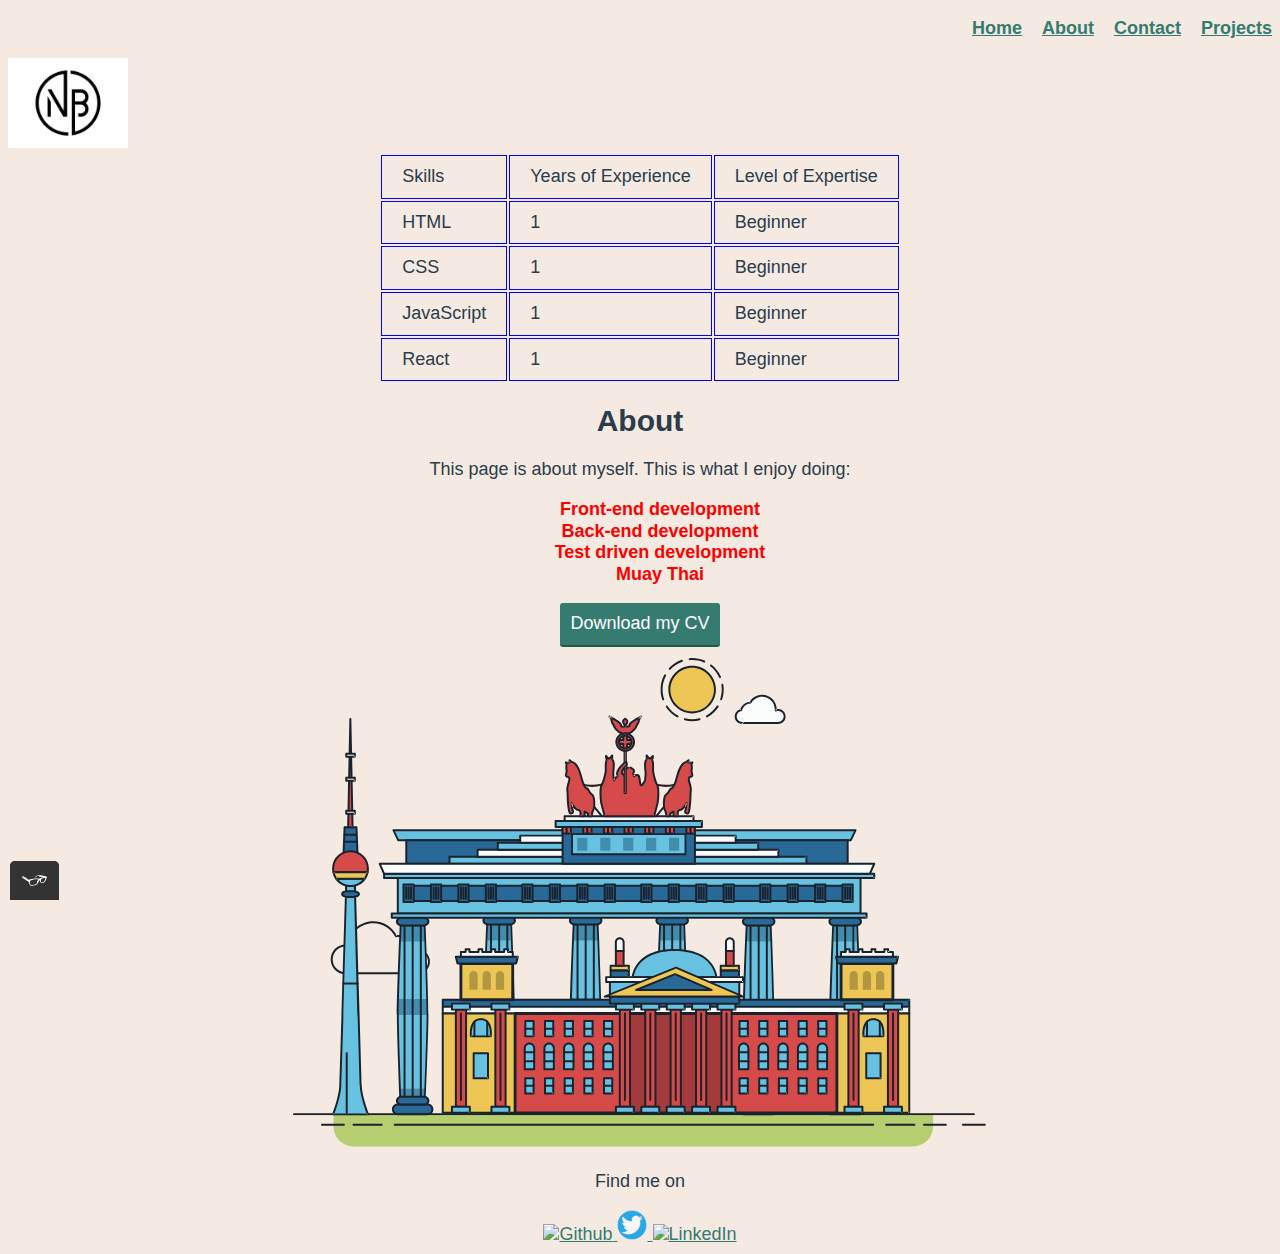
==== commit a78ecf02: "final immersion" ====
--- a/about.html
+++ b/about.html
@@ -24,7 +24,7 @@
             <a href="contact.html" role="menuitem" class="navigation-list__item">Contact</a>
           </li>
           <li role="presentation">
-            <a href="work.html" role="menuitem" class="navigation-list__item">Work</a>
+            <a href="work.html" role="menuitem" class="navigation-list__item">Projects</a>
           </li>
         </ul>
       </nav>
